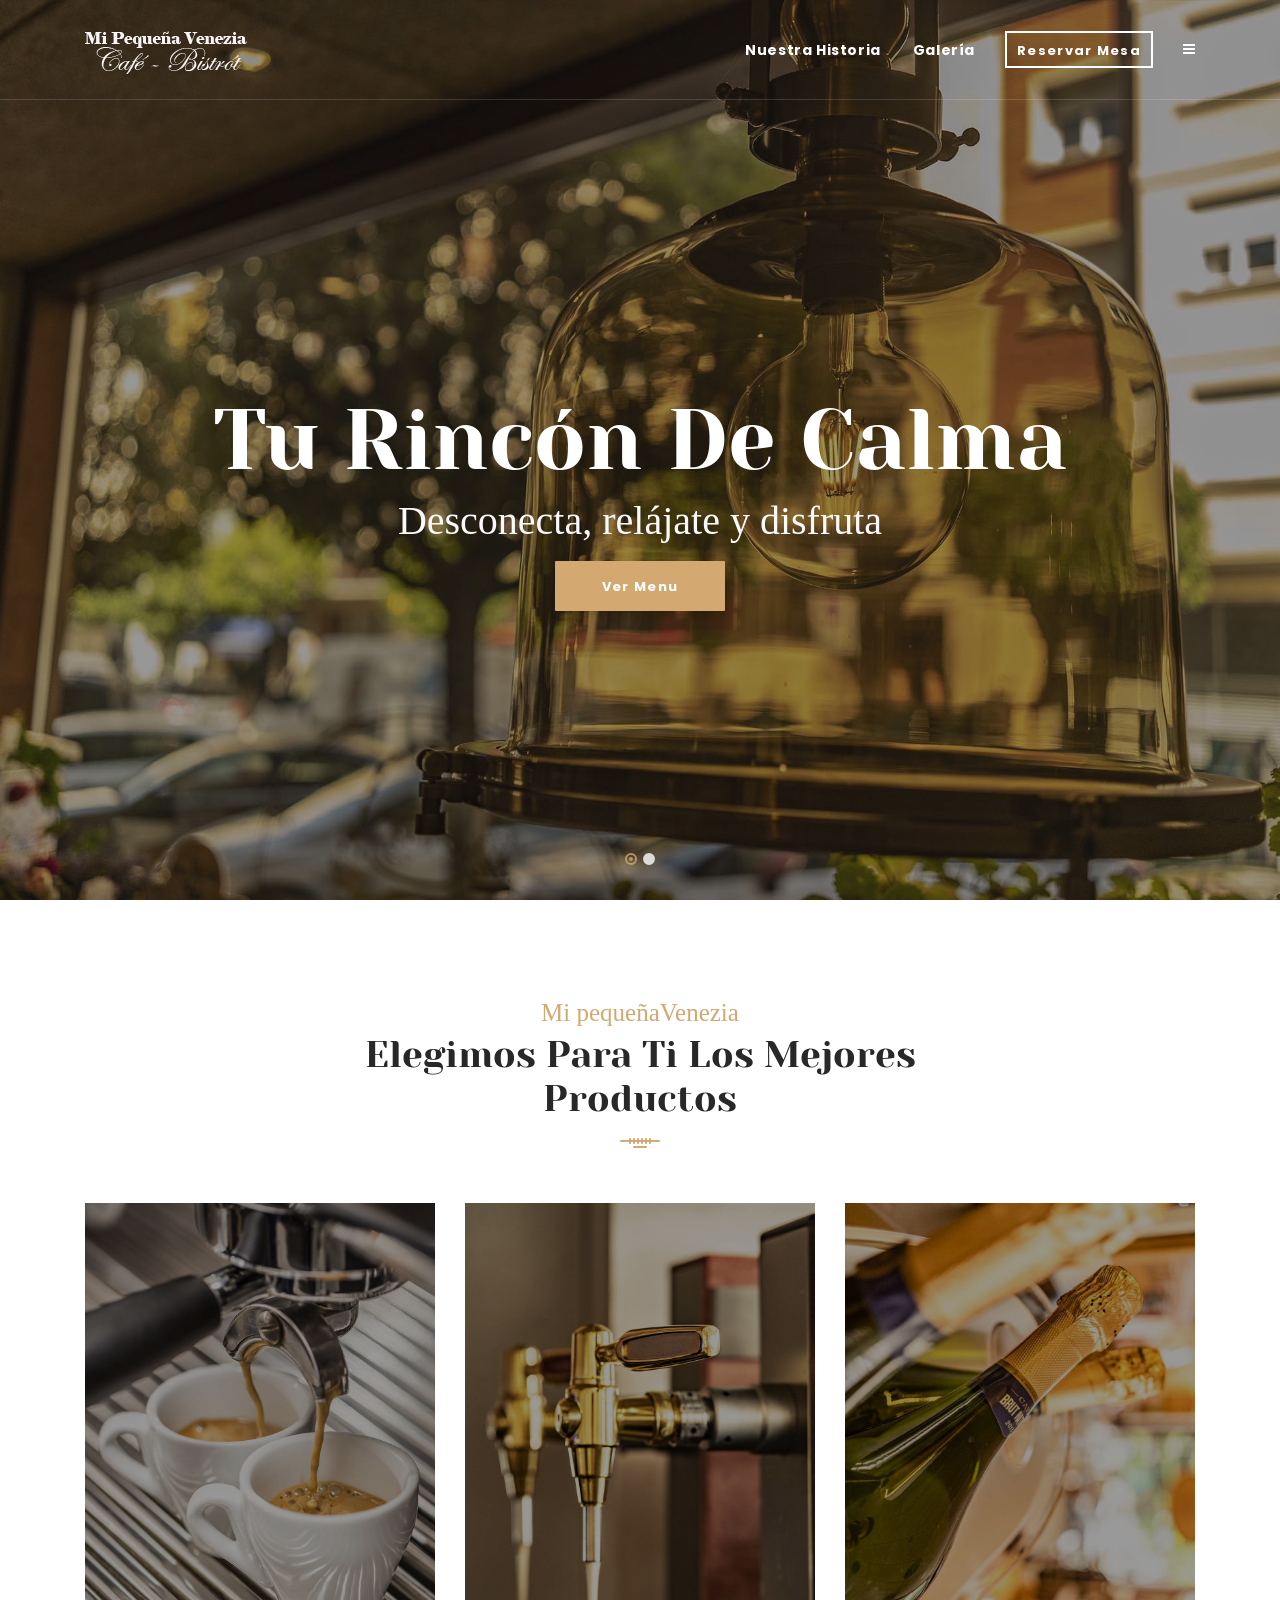
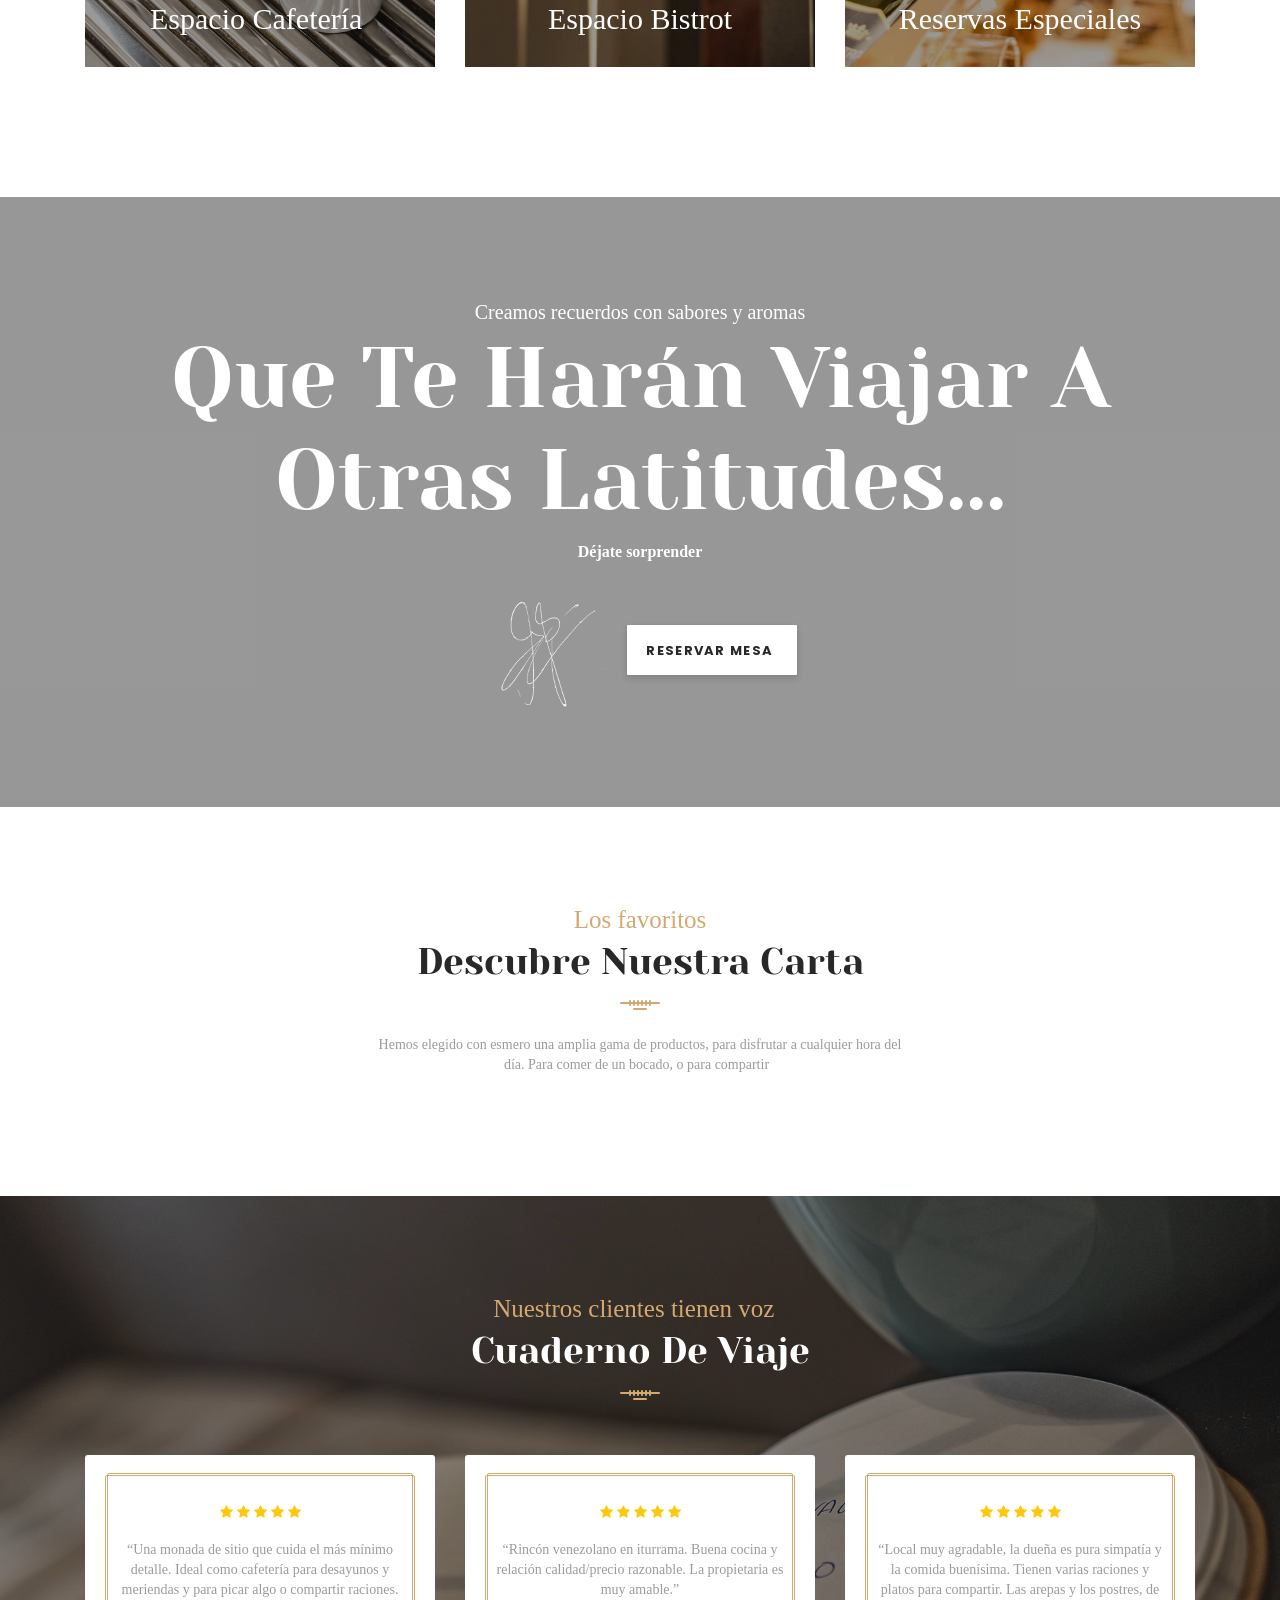
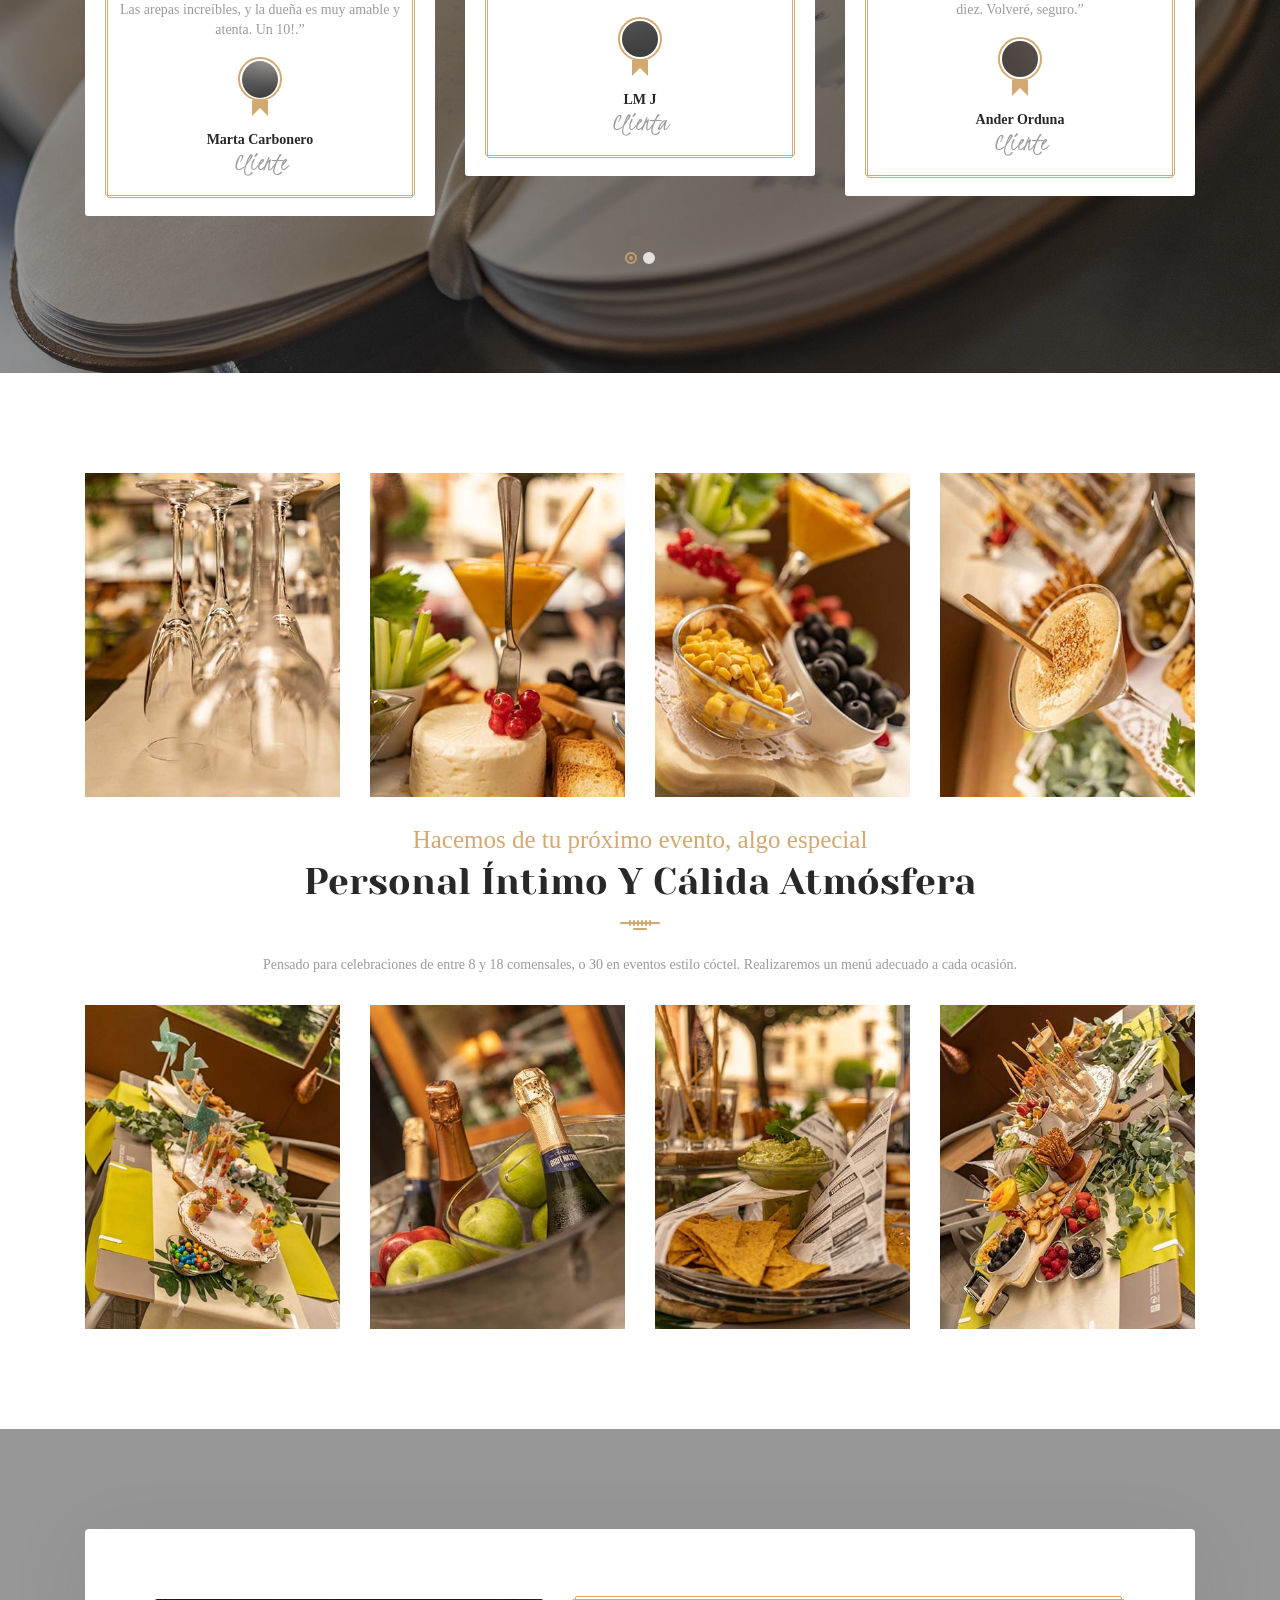
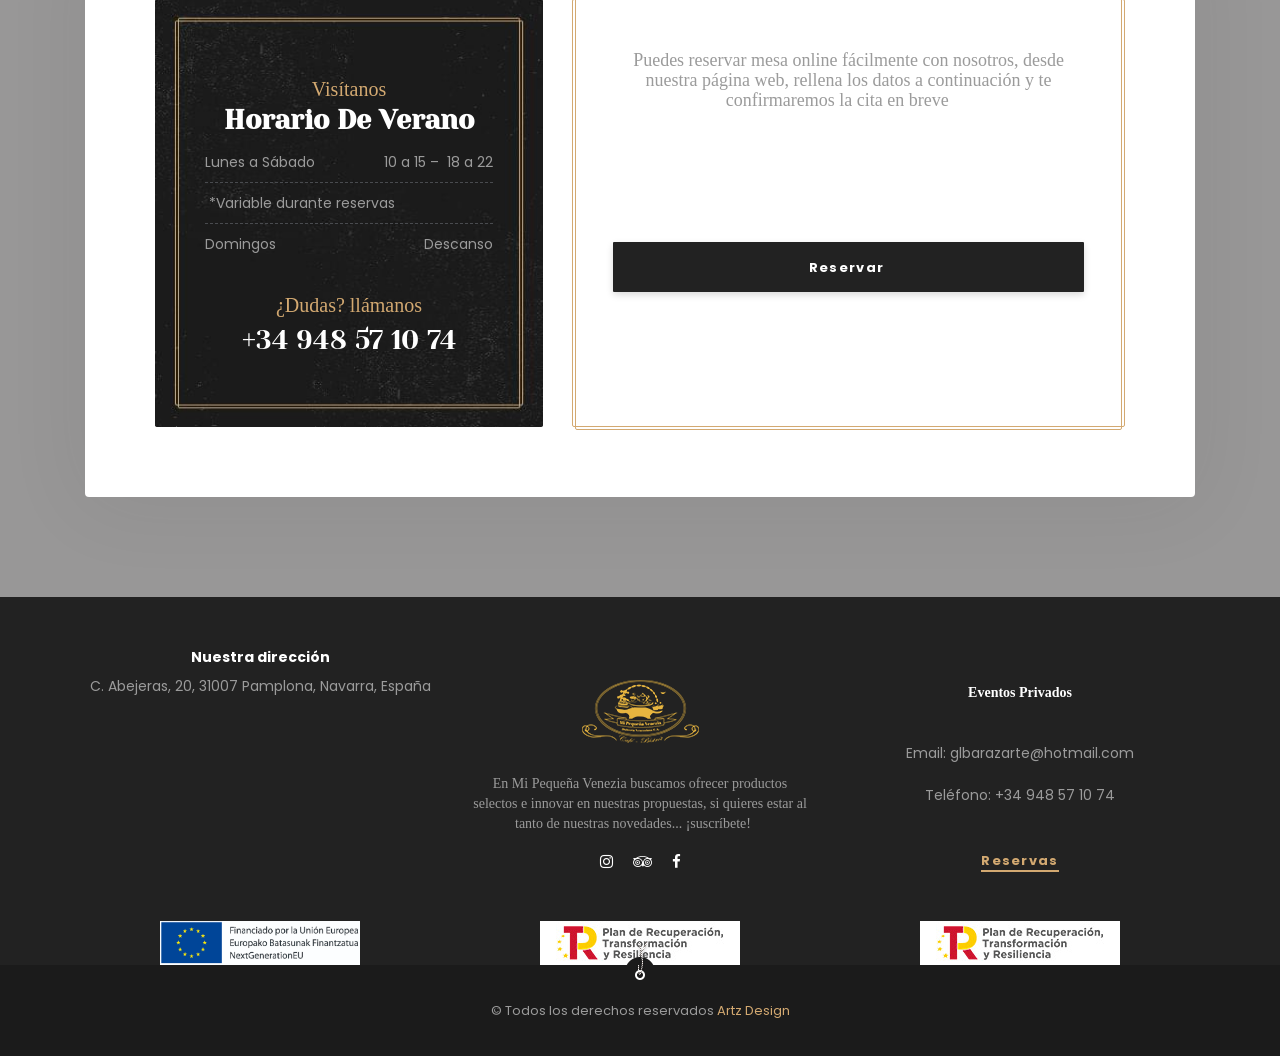
==== index.html @ f23e3a48 "Initial commit" ====
<!DOCTYPE html>
<html lang="en">

<head>
  <meta charset="UTF-8" />
  <meta name="viewport" content="width=device-width, initial-scale=1.0" />
  <meta http-equiv="X-UA-Compatible" content="ie=edge" />
  <meta name="description" content="Babette">
  <link href="assets/images/favicon/favicon.png" rel="icon">
  <title>Mi pequeña Venezia Cafe Bistrot</title>
  <link rel="stylesheet"
    href="https://fonts.googleapis.com/css?family=Kristi%7cPoppins:400,500,600,700%7cYeseva+One&display=swap">
  <link rel="stylesheet" href="assets/css/libraries.css" />
  <link rel="stylesheet" href="assets/css/style.css" />
  <style type="text/css">
    .wrapper .features .container .row .col-sm-12.col-md-12.col-lg-8.offset-lg-2 .heading.heading-layout1.text-center.mb-50 {
      font-family: Lucida Grande, Lucida Sans Unicode, Lucida Sans, DejaVu Sans, Verdana, sans-serif;
    }
  </style>
</head>

<body>
  <div class="wrapper">
    <!-- =========================
        Header
    =========================== -->
    <header class="header header-transparent header-layout1">
      <nav class="navbar navbar-expand-lg sticky-navbar">
        <div class="container">
          <a class="navbar-brand" href="index.html">
            <img src="assets/images/logo/logo-light.png" class="logo-light" alt="logo">
            <img src="assets/images/logo/logo-dark.png" class="logo-dark" alt="logo">
          </a>
          <button class="navbar-toggler" type="button">
            <span class="menu-lines"><span></span></span>
          </button>
          <div class="collapse navbar-collapse" id="mainNavigation">
            <ul class="navbar-nav ml-auto">
              <li class="nav__item with-dropdown">
                <a href="our-story.html" class="dropdown-toggle nav__item-link">Nuestra historia</a>
              </li><!-- /.nav-item -->
              <li class="nav__item with-dropdown">
                <a href="gallery-grid.html" class="dropdown-toggle nav__item-link">Galería</a>
                <!-- /.dropdown-menu -->
              </li><!-- /.nav-item -->
            </ul><!-- /.navbar-nav -->
          </div><!-- /.navbar-collapse -->
          <div class="navbar-actions-wrap">
            <div class="navbar-actions d-flex align-items-center">
              <a href="reservation.html" class="navbar__action-btn navbar__action-btn-reserve btn">Reservar Mesa</a>
              <a href="#" class="navbar__action-btn hamburger-menu-trigger"><i class="fa fa-bars"></i></a>
            </div><!-- /.navbar-actions -->
          </div><!-- /.navbar-actions-wrap -->
        </div><!-- /.container -->
      </nav><!-- /.navabr -->
    </header><!-- /.Header -->

    <!-- ========================
    Slider
    ============================== -->
    <section id="slider" class="slider slider-layout1">
      <div class="carousel owl-carousel carousel-arrows carousel-dots carousel-dots-light" data-slide="1"
        data-slide-md="1" data-slide-sm="1" data-autoplay="true" data-nav="true" data-dots="true" data-space="0"
        data-loop="true" data-speed="3000" data-transition="fade" data-animate-out="fadeOut" data-animate-in="fadeIn">
        <div class="slide-item align-v-h text-center bg-overlay">
          <div class="bg-img"><img src="assets/images/backgrounds/16.jpg" alt="slide img"></div>
          <div class="container">
            <div class="row">
              <div class="col-sm-12 col-md-12 col-lg-12">
                <div class="slide__content">
                  <h2 class="slide__title">Tu rincón de calma</h2>
                  <p class="slide__desc">Desconecta, relájate y disfruta</p>
                  <a href="menu-classic.html" class="btn btn__primary btn__hover2">Ver Menu</a>
                </div><!-- /.slide-content -->
              </div><!-- /.col-lg-12 -->
            </div><!-- /.row -->
          </div><!-- /.container -->
        </div><!-- /.slide-item -->
        <div class="slide-item align-v-h text-center bg-overlay">
          <div class="bg-img"><img src="assets/images/backgrounds/14.jpg" alt="slide img"></div>
          <div class="container">
            <div class="row">
              <div class="col-sm-12 col-md-12 col-lg-12">
                <div class="slide__content">
                  <h2 class="slide__title">Intenso Verano...</h2>
                  <p class="slide__desc">¡Refrescate con nosotros!</p>
                  <a href="reservation.html" class="btn btn__white btn__bordered mx-2">Reservar Mesa</a>
                </div><!-- /.slide-content -->
              </div><!-- /.col-lg-12 -->
            </div><!-- /.row -->
          </div><!-- /.container -->
        </div><!-- /.slide-item -->
      </div><!-- /.carousel -->
    </section><!-- /.slider -->

    <!-- =========================== 
      features
    ============================= -->
    <section class="features" id="sectionWithoutPaddingBottom">
      <div class="container">
        <div class="row">
          <div class="col-sm-12 col-md-12 col-lg-8 offset-lg-2">
            <div class="heading heading-layout1 text-center mb-50">
              <span class="heading__subtitle">Mi pequeñaVenezia</span>
              <h2 class="heading__title">Elegimos para ti los mejores Productos</h2>
              <div class="heading__icon">
                <img src="assets/images/shapes/shape2.png" alt="heading img">
              </div>
            </div><!-- /.heading -->
          </div><!-- /.col-lg-6 -->
        </div><!-- /.row -->
        <div class="row">
          <!-- feature item #1 -->
          <div class="col-sm-12 col-md-4 col-lg-4">
            <div class="feature-item">
              <div class="feature__img">
                <img src="assets/images/features/1.jpg" alt="feature img">
              </div><!-- /.feature__img -->
              <div class="feature__content">
                <h4 class="feature__title">Espacio Cafetería&nbsp;</h4>
              </div><!-- /.feature__content-->
            </div><!-- /.feature-item -->
          </div><!-- /.col-lg-4 -->
          <!-- feature item #2 -->
          <div class="col-sm-12 col-md-4 col-lg-4">
            <div class="feature-item">
              <div class="feature__img">
                <img src="assets/images/features/3.jpg" alt="feature img">
              </div><!-- /.feature__img -->
              <div class="feature__content">
                <h4 class="feature__title">Espacio Bistrot</h4>
              </div><!-- /.feature__content-->
            </div><!-- /.feature-item -->
          </div><!-- /.col-lg-4 -->
          <!-- feature item #3 -->
          <div class="col-sm-12 col-md-4 col-lg-4">
            <div class="feature-item">
              <div class="feature__img">
                <img src="assets/images/features/2.jpg" alt="feature img">
              </div><!-- /.feature__img -->
              <div class="feature__content">
                <h4 class="feature__title">Reservas Especiales</h4>
              </div><!-- /.feature__content-->
            </div><!-- /.feature-item -->
          </div><!-- /.col-lg-4 -->
        </div><!-- /.row -->
      </div><!-- /.container -->

      <!-- ========================
       Call to Action Layout2
    =========================== -->
      <section class="cta-layout2 text-center bg-overlay bg-parallax mt-100">
        <div class="bg-img"><img src="assets/images/backgrounds/3.jpg" alt="background"></div>
        <div class="divider-shape"></div>
        <div class="container">
          <div class="row">
            <div class="col-sm-12 col-md-12 col-lg-12">
              <span class="cta__subtitle">Creamos recuerdos con sabores y aromas</span>
              <h2 class="cta__title">que te harán viajar a otras latitudes...</h2>
              <p class="cta__desc">Déjate sorprender</p>
              <img src="assets/images/about/signature2.png" alt="signature" class="mx-1">
              <a href="reservation.html" class="btn btn__white mx-1">RESERVAR MESA&nbsp;</a>
            </div><!-- /.col-lg-12 -->
          </div><!-- /.row -->
        </div><!-- /.container -->
      </section><!-- /.Call to Action Layout 2 -->

      <!-- ========================
        Menu layout layout 5
    =========================== -->
      <section class="menu-layout1">
        <div class="container">
          <div class="row">
            <div class="col-sm-12 col-md-12 col-lg-6 offset-lg-3">
              <div class="heading heading-layout1 text-center">
                <span class="heading__subtitle">Los favoritos</span>
                <h2 class="heading__title">Descubre Nuestra Carta</h2>
                <div class="heading__icon">
                  <img src="assets/images/shapes/shape2.png" alt="heading img">
                </div>
                <p class="heading__desc">Hemos elegido con esmero una amplia gama de productos, para disfrutar a cualquier hora del día. Para comer de un bocado, o para compartir&nbsp;&nbsp;</p>
                <br>
              </div><!-- /.col-lg-12 -->
            </div><!-- /.row -->
          </div><!-- /.container -->
      </section><!-- /.menu layout 5 -->

      <!-- ========================= 
      Testimonial Layout 1
    =========================  -->
      <section class="testimonials testimonials-layout1 bg-overlay">
        <div class="bg-img"><img src="assets/images/backgrounds/1.jpg" alt="background"></div>
        <div class="container">
          <div class="row">
            <div class="col-sm-12 col-md-12 col-lg-6 offset-lg-3">
              <div class="heading heading-layout1 text-center mb-50">
                <span class="heading__subtitle">Nuestros clientes tienen voz&nbsp;&nbsp;</span>
                <h2 class="heading__title color-white">Cuaderno de viaje</h2>
                <div class="heading__icon">
                  <img src="assets/images/shapes/shape2.png" alt="heading img">
                </div>
              </div><!-- /.heading -->
            </div><!-- /.col-lg-6 -->
          </div><!-- /.row -->
          <div class="row">
            <div class="col-sm-12 col-md-12 col-lg-12">
              <div class="carousel owl-carousel carousel-dots carousel-dots-light" data-slide="3" data-slide-md="2"
                data-slide-sm="1" data-autoplay="true" data-nav="false" data-dots="true" data-space="30"
                data-loop="true" data-speed="800">
                <!-- Testimonial Item #1 -->
                <div class="testimonial-item">
                  <div class="testimonial__content">
                    <div class="testimonial__rating">
                      <i class="fa fa-star"></i>
                      <i class="fa fa-star"></i>
                      <i class="fa fa-star"></i>
                      <i class="fa fa-star"></i>
                      <i class="fa fa-star"></i>
                    </div><!-- /.testimonial-rating -->
                    <p class="testimonial__desc">“Una monada de sitio que cuida el más mínimo detalle. Ideal como
                      cafetería para desayunos y meriendas y para picar algo o compartir raciones. Las arepas
                      increíbles,
                      y la dueña es muy amable y atenta. Un 10!.”</p>
                  </div><!-- /.testimonial-content -->
                  <div class="testimonial__meta">
                    <div class="testimonial__thumb">
                      <img src="assets/images/testimonials/thumbs/1.png" alt="author thumb">
                    </div><!-- /.testimonial-thumb -->
                    <h5 class="testimonial__meta-title">Marta Carbonero</h5>
                    <p class="testimonial__meta-desc">Cliente</p>
                  </div><!-- /.testimonial-meta -->
                </div><!-- /. testimonial-item -->
                <!-- Testimonial Item #2 -->
                <div class="testimonial-item">
                  <div class="testimonial__content">
                    <div class="testimonial__rating">
                      <i class="fa fa-star"></i>
                      <i class="fa fa-star"></i>
                      <i class="fa fa-star"></i>
                      <i class="fa fa-star"></i>
                      <i class="fa fa-star"></i>
                    </div><!-- /.testimonial-rating -->
                    <p class="testimonial__desc">“Rincón venezolano en iturrama. Buena cocina y relación calidad/precio
                      razonable. La propietaria es muy amable.”</p>
                  </div><!-- /.testimonial-content -->
                  <div class="testimonial__meta">
                    <div class="testimonial__thumb">
                      <img src="assets/images/testimonials/thumbs/2.png" alt="author thumb">
                    </div><!-- /.testimonial-thumb -->
                    <h5 class="testimonial__meta-title">LM J</h5>
                    <p class="testimonial__meta-desc">Clienta</p>
                  </div><!-- /.testimonial-meta -->
                </div><!-- /. testimonial-item -->
                <!-- Testimonial Item #3 -->
                <div class="testimonial-item">
                  <div class="testimonial__content">
                    <div class="testimonial__rating">
                      <i class="fa fa-star"></i>
                      <i class="fa fa-star"></i>
                      <i class="fa fa-star"></i>
                      <i class="fa fa-star"></i>
                      <i class="fa fa-star"></i>
                    </div><!-- /.testimonial-rating -->
                    <p class="testimonial__desc">“Local muy agradable, la dueña es pura simpatía y la comida buenísima.
                      Tienen varias raciones y platos para compartir. Las arepas y los postres, de diez. Volveré,
                      seguro.”
                    </p>
                  </div><!-- /.testimonial-content -->
                  <div class="testimonial__meta">
                    <div class="testimonial__thumb">
                      <img src="assets/images/testimonials/thumbs/3.png" alt="author thumb">
                    </div><!-- /.testimonial-thumb -->
                    <h5 class="testimonial__meta-title">Ander Orduna</h5>
                    <p class="testimonial__meta-desc">Cliente</p>
                  </div><!-- /.testimonial-meta -->
                </div><!-- /. testimonial-item -->
                <!-- Testimonial Item #4 -->
                <div class="testimonial-item">
                  <div class="testimonial__content">
                    <div class="testimonial__rating">
                      <i class="fa fa-star"></i>
                      <i class="fa fa-star"></i>
                      <i class="fa fa-star"></i>
                      <i class="fa fa-star"></i>
                      <i class="fa fa-star"></i>
                    </div><!-- /.testimonial-rating -->
                    <p class="testimonial__desc">“Un lugar muy especial, con unos detalles únicos, una atención
                      personalizada”</p>
                  </div><!-- /.testimonial-content -->
                  <div class="testimonial__meta">
                    <div class="testimonial__thumb">
                      <img src="assets/images/testimonials/thumbs/1.png" alt="author thumb">
                    </div><!-- /.testimonial-thumb -->
                    <h5 class="testimonial__meta-title">Ada Williams</h5>
                    <p class="testimonial__meta-desc">Cliente</p>
                  </div><!-- /.testimonial-meta -->
                </div><!-- /. testimonial-item -->
                <!-- Testimonial Item #5 -->
                <div class="testimonial-item">
                  <div class="testimonial__content">
                    <div class="testimonial__rating">
                      <i class="fa fa-star"></i>
                      <i class="fa fa-star"></i>
                      <i class="fa fa-star"></i>
                      <i class="fa fa-star"></i>
                      <i class="fa fa-star"></i>
                    </div><!-- /.testimonial-rating -->
                    <p class="testimonial__desc">“Muy buena cafetería y excelente trato. Me encanta el ambiente que
                      transmite. Un 10 sin duda!”</p>
                  </div><!-- /.testimonial-content -->
                  <div class="testimonial__meta">
                    <div class="testimonial__thumb">
                      <img src="assets/images/testimonials/thumbs/2.png" alt="author thumb">
                    </div><!-- /.testimonial-thumb -->
                    <h5 class="testimonial__meta-title">Erika Villarroel</h5>
                    <p class="testimonial__meta-desc">Cliente</p>
                  </div><!-- /.testimonial-meta -->
                </div><!-- /. testimonial-item -->
                <!-- Testimonial Item #6 -->
                <div class="testimonial-item">
                  <div class="testimonial__content">
                    <div class="testimonial__rating">
                      <i class="fa fa-star"></i>
                      <i class="fa fa-star"></i>
                      <i class="fa fa-star"></i>
                      <i class="fa fa-star"></i>
                      <i class="fa fa-star"></i>
                    </div><!-- /.testimonial-rating -->
                    <p class="testimonial__desc">“Las mejores arepas fuera de Venezuela.”</p>
                  </div><!-- /.testimonial-content -->
                  <div class="testimonial__meta">
                    <div class="testimonial__thumb">
                      <img src="assets/images/testimonials/thumbs/3.png" alt="author thumb">
                    </div><!-- /.testimonial-thumb -->
                    <h5 class="testimonial__meta-title">Wuillis Azuaje</h5>
                    <p class="testimonial__meta-desc">Cliente</p>
                  </div><!-- /.testimonial-meta -->
                </div><!-- /. testimonial-item -->
              </div><!-- /.carousel -->
            </div><!-- /.col-lg-12 -->
          </div><!-- /.row -->
        </div><!-- /.container -->
      </section><!-- /.Testimonials Layout 1 -->


      <!-- =====================
       Banner layout1
    ======================== -->
      <section class="banner banner-layout1">
        <div class="container">

          <div class="row align-items-center">
            <div class="col-6 col-sm-6 col-md-3 col-lg-3">
              <div class="banner__img" data-aos="fade-right">
                <img src="assets/images/banners/1.jpg" alt="banner" class="img-fluid">
              </div><!-- /.banner__img -->
            </div><!-- /.col-lg-4 -->

            <div class="col-6 col-sm-6 col-md-3 col-lg-3">
              <div class="banner__img" data-aos="fade-right">
                <img src="assets/images/banners/2.jpg" alt="banner" class="img-fluid">
              </div><!-- /.banner__img -->
            </div><!-- /.col-lg-4 -->

            <div class="col-6 col-sm-6 col-md-3 col-lg-3">
              <div class="banner__img" data-aos="fade-right">
                <img src="assets/images/banners/7.jpg" alt="banner" class="img-fluid">
              </div><!-- /.banner__img -->
            </div><!-- /.col-lg-4 -->

            <div class="col-6 col-sm-6 col-md-3 col-lg-3">
              <div class="banner__img" data-aos="fade-right">
                <img src="assets/images/banners/8.jpg" alt="banner" class="img-fluid">
              </div><!-- /.banner__img -->
            </div><!-- /.col-lg-4 -->
          </div>

          <div class="row align-items-center">
            <div class="col-sm-12 col-md-12 col-lg-12">
              <div class="banner__text text-center mt-30" data-aos="fade-left">
                <div class="heading heading-layout1 mb-30">
                  <span class="heading__subtitle">Hacemos de tu próximo evento, algo especial</span>
                  <h2 class="heading__title">Personal íntimo y cálida Atmósfera </h2>
                  <div class="heading__icon">
                    <img src="assets/images/shapes/shape2.png" alt="heading img">
                  </div>
                  <p class="heading__desc">Pensado para celebraciones de entre 8 y 18 comensales, o 30 en eventos estilo cóctel. Realizaremos un menú adecuado a cada ocasión.</p>
                </div><!-- /.heading -->
              </div><!-- /.banner__text -->
            </div>
          </div>

          <div class="row align-items-center">
            <div class="col-6 col-sm-6 col-md-3 col-lg-3">
              <div class="banner__img" data-aos="fade-right">
                <img src="assets/images/banners/11.jpg" alt="banner" class="img-fluid">
              </div><!-- /.banner__img -->
            </div><!-- /.col-lg-4 -->

            <div class="col-6 col-sm-6 col-md-3 col-lg-3">
              <div class="banner__img" data-aos="fade-right">
                <img src="assets/images/banners/10.jpg" alt="banner" class="img-fluid">
              </div><!-- /.banner__img -->
            </div><!-- /.col-lg-4 -->

            <div class="col-6 col-sm-6 col-md-3 col-lg-3">
              <div class="banner__img" data-aos="fade-right">
                <img src="assets/images/banners/9.jpg" alt="banner" class="img-fluid">
              </div><!-- /.banner__img -->
            </div><!-- /.col-lg-4 -->
            <div class="col-6 col-sm-6 col-md-3 col-lg-3">
              <div class="banner__img" data-aos="fade-right">
                <img src="assets/images/banners/12.jpg" alt="banner" class="img-fluid">
              </div><!-- /.banner__img -->
            </div><!-- /.col-lg-4 -->

            <!-- /.col-lg-4 -->
          </div><!-- /.row -->
        </div><!-- /.container -->
      </section><!-- /.Banner layout1 -->

      <!-- ========================
      Reservation
    =========================== -->
      <section class="reservation-layout2 bg-overlay bg-parallax">
        <div class="bg-img"><img src="assets/images/backgrounds/8.jpg" alt="background"></div>
        <div class="container">
          <div class="row">
            <div class="col-sm-12 col-md-12 col-lg-12">
              <div class="reservation-container">
                <div class="reservation__banner" data-aos="fade-right">
                  <img class="reservation__banner-img" src="assets/images/backgrounds/pattern/3.jpg" alt="background">
                  <div class="reservation__banner-inner">
                    <span class="reservation__banner-inner-subtitle">Visítanos</span>
                    <h5 class="reservation__banner-inner-title">Horario de Verano</h5>
                    <ul class="list-unstyled">
                      <li><span>Lunes a Sábado</span><span>10 a 15 –&nbsp; 18 a 22</span></li>
                      <li><span>&nbsp;*Variable durante reservas</span><span>&nbsp;</span></li>
                      <li><span>Domingos</span><span>Descanso</span></li>
                    </ul>
                    <div class="reservation__banner-contact">
                      <span class="reservation__banner-contact-label">¿Dudas? llámanos</span>
                      <a class="reservation__banner-contact-phone" href="tel:0201023456789">+34 948 57 10 74</a>
                    </div><!-- /.reservation__banner-contact -->
                  </div><!-- /.reservation__banner-inner -->
                </div><!-- /.reservation__banner -->
                <form class="reservation__form" data-aos="fade-left">
                  <div class="row">
                    <div class="col-sm-12 col-md-12 col-lg-12">
                      <p style="font-size: 18px; text-align: center;">Puedes reservar mesa&nbsp;online fácilmente con
                        nosotros, desde
                        nuestra página web, rellena los
                      datos a continuación y te confirmaremos la cita en breve&nbsp; &nbsp; &nbsp;</p>
                    </div>

                    <div class="col-sm-12 col-md-12 col-lg-12">
                      <!-- linkar formulario de google forms -->
                      <button class="btn btn__secondary btn__block" style="margin-top:9em;"><a
                          href="https://docs.google.com/forms/d/e/1FAIpQLSdi40Q6vIH-CgV0KMJ_kKd_NhiEc4B-k1aURl3A-IUtSfbkKg/viewform?usp=sf_link">Reservar&nbsp;</a></button>
                    </div><!-- /.col-lg-12 -->
                  </div><!-- /.row -->
                </form><!-- /.reservation__form -->
              </div><!-- /.reservation-container -->
            </div><!-- /.col-lg-12 -->
          </div><!-- /.row -->
        </div><!-- /.container -->
      </section><!-- /.Reservation -->
      <!-- ========================
      Footer
    ========================== -->
      <footer class="footer footer-layout1 text-center bg-dark">
        <div class="">
          <div class="container">

            <div class="row align-items-center pt-50">
              <div class=" col-sm-12 col-md-12 col-lg-4">
                <div class="contact-box">
                  <label class="contact__box-title">Nuestra dirección</label>
                  <label>C. Abejeras, 20, 31007 Pamplona, Navarra, España</label>
                  <iframe
                    src="https://www.google.com/maps/embed?pb=!1m18!1m12!1m3!1d2927.2027904555393!2d-1.6489052844283685!3d42.80520051486569!2m3!1f0!2f0!3f0!3m2!1i1024!2i768!4f13.1!3m3!1m2!1s0xd50936e77358439%3A0xc8e32b0fabaae3bb!2sMi%20peque%C3%B1a%20Venezia!5e0!3m2!1ses!2sat!4v1660339072776!5m2!1ses!2sat"
                    width="300" height="180" style="border: 1px;;" allowfullscreen="" loading="lazy"
                    referrerpolicy="no-referrer-when-downgrade"></iframe>
                </div><!-- /.contact-box -->
              </div><!-- /.col-lg-4 -->
              <div class="col-sm-12 col-md-12 col-lg-4">
                <img src="assets/images/logo/footer-logo.png" alt="logo" class="footer__logo mb-20">
                <p class="mx-2 mb-20">En Mi Pequeña Venezia buscamos ofrecer productos selectos e innovar en nuestras
                  propuestas, si quieres estar al tanto de nuestras novedades... ¡suscríbete!&nbsp; &nbsp;&nbsp;</p>
                <ul class="social__icons social__icons-white justify-content-center mb-30">
                  <li><a href="https://www.instagram.com/mipequenavenezia/?hl=es" target="_blank"><i
                        class="fa fa-instagram"></i></a></li>
                  <li><a
                      href="https://www.tripadvisor.com/Restaurant_Review-g187520-d17712420-Reviews-Mi_pequena_Venezia_cafe_bistrot-Pamplona_Navarra.html?m=19905"
                      target="_blank"><i class="fa fa-tripadvisor"></i></a></li>
                  <li><a href="https://www.facebook.com/mipequenavenezia" target="_blank"><i
                        class="fa fa-facebook"></i></a></li>
                </ul><!-- /.social__icons -->
              </div><!-- /.col-lg-4 -->
              <div class="col-sm-12 col-md-12 col-lg-4">
                <div class="contact-box">
                  <br>
                  <h6 class="contact__box-title">eventos privados</h6>
                  <br>
                  <ul class="contact__box-list list-unstyled">
                    <li><span>Email:</span> <a href="mailto:glbarazarte@hotmail.com">glbarazarte@hotmail.com</a></li>
                    <br>
                    <li><span>Teléfono:</span> <a href="tel:+34 948 57 10 74">+34 948 57 10 74</a></li>
                  </ul>
                  <br>
                  <a href="reservation.html" class="btn btn__primary btn__hover2 btn__link">reservas</a>
                </div><!-- /.contact-box -->
              </div><!-- /.col-lg-4 -->
            </div><!-- /.row -->

            <!--Legal logos-->
            <div class="row align-items-center">
              <div class=" col-sm-12 col-md-12 col-lg-4">
                <img src="assets/images/legal/FinanciadoUE.jpg" alt="logo" class="footer__logo" width="200em">
              </div>
              <div class=" col-sm-12 col-md-12 col-lg-4">
                <img src="assets/images/legal/NafarLansare.jpg" alt="logo" class="footer__logo" width="200em">
              </div>
              <div class=" col-sm-12 col-md-12 col-lg-4">
                <img src="assets/images/legal/Plan.jpg" alt="logo" class="footer__logo" width="200em">
              </div>
            </div>

          </div><!-- /.container -->
        </div><!-- /.footer-top -->

        <div class="footer-bottom">
          <div class="container">
            <div class="row">
              <div class="col-sm-12 col-md-12 col-lg-12">
                <div class="footer__copyright">
                  <span>&copy; Todos los derechos reservados </span>
                  <a href="www.artzdesign.com" class="color-theme">Artz Design</a>
                </div>
              </div>
            </div><!-- /.row -->
          </div><!-- /.container -->
        </div><!-- /.Footer-bottom -->
        <!-- /.Footer-bottom -->
      </footer><!-- /.Footer -->
      <button id="scrollTopBtn"><i class="fa fa-angle-up"></i></button>
      <!-- hamburguesa -->
      <div class="hamburger-menu">
        <i class="close__hamburger-menu fa fa-long-arrow-right"></i>
        <div class="hamburger-menu__header text-center">
          <img src="assets/images/logo/footer-logo.png" alt=" logo" class="mb-20">
          <p>En Mi Pequeña Venezia buscamos ofrecer productos selectos e innovar en nuestras propuestas, si quieres estar al tanto de nuestras novedades... ¡siguenos en nuestras redes!</p>
          <ul class="social__icons social__icons-white justify-content-center">
            <li><a href="https://www.instagram.com/mipequenavenezia/?hl=es" target="_blank"><i
                  class="fa fa-instagram"></i></a></li>
            <li><a href="https://www.tripadvisor.com/Restaurant_Review-g187520-d17712420-Reviews-Mi_pequena_Venezia_cafe_bistrot-Pamplona_Navarra.html?m=19905" target="_blank"><i class="fa fa-tripadvisor"></i></a></li>
            <li><a href="https://www.facebook.com/mipequenavenezia" target="_blank"><i class="fa fa-facebook"></i></a></li>
          </ul><!-- /.social__icons -->
        </div><!-- /.hamburger-menu-header -->
        <div class="hamburger-menu__footer">
          <ul class="contact__list list-unstyled mb-20">
            <li><span>Correo:</span> <a href="mailto:glbarazarte@hotmail.com">Mi pequeña venezia</a></li>
            <li><span>Teléfono:</span> <a href="tel:+34948571074">+34948571074</a></li>
          </ul><!-- /.contact-list -->
          <a href="reservation.html" class="btn btn__primary btn__hover2 btn__block">Hacer una reserva</a>
        </div><!-- /.hamburger-menu-footer -->
      </div><!-- /.hamburger-menu -->
  </div><!-- /.wrapper -->
  <script src="assets/js/jquery-3.3.1.min.js"></script>
  <script src="assets/js/plugins.js"></script>
  <script src="assets/js/main.js"></script>
</body>

</html>
---- assets/css/style.css ----
/*---------------------------
      Table of Contents
    --------------------

    01- Global Styles
    02- Helper Classes
    03- Background & Colors
    04- Typography
    05- page title 
    06- Buttons 
    07- Forms
    08- Tabs
    09- Icons
    10- Breadcrumb
    11- Pagination
    12- Lists
    13- Alerts
    14- Header & Navbar 
    15- Accordions
    16- Banners
    18- Footer
    20- Carousel
    21- Slider
    22- Features
    23- Fancybox
    24- portfolio
    25- Team
    26- Testimonials
    27- Call To Action
    28- Clients
    29- Blog
    30- Contact
    31- Shop
    32- Sidebar
    33- events
    34- Menu
    35- Reservation

----------------------------*/
/*--------------------------
      Global Styles
---------------------------*/
html,
body {
  overflow-x: hidden;
}

body {
  background-color: #ffffff;
  font-family: "Poppins";
  font-size: 14px;
  font-weight: 400;
  color: #9b9b9b;
  -webkit-font-smoothing: antialiased;
  -moz-osx-font-smoothing: grayscale;
  height: 100%;
}

::selection {
  background-color: #d3a971;
  color: #ffffff;
}

a {
  color: inherit;
  transition: all 0.3s linear;
  -webkit-transition: all 0.3s linear;
  -moz-transition: all 0.3s linear;
  -ms-transition: all 0.3s linear;
  -o-transition: all 0.3s linear;
}

a:hover {
  color: #a97735;
  text-decoration: none;
}

textarea {
  resize: none;
}

section {
  position: relative;
  padding-top: 100px;
  padding-bottom: 100px;
}

#sectionWithoutPaddingBottom {
  position: relative;
  padding-top: 100px;
  padding-bottom: 0px !important;
}

img {
  max-width: 100%;
}

/*-------------------------
     RESET Default Styles
 --------------------------*/
*,
p,
h1,
h2,
h3,
h4,
h5,
h6,
ul,
ol,
li {
  margin-top: 0;
  padding-top: 0;
}

*,
:active,
:focus {
  outline: none;
}

ul,
ol {
  list-style: none;
}

button {
  border: none;
  padding: 0;
}

button,
button:focus,
.btn.focus,
.btn:focus,
.form-control,
.form-control:focus {
  outline: none;
  background-color: transparent;
  -webkit-box-shadow: none;
  -moz-box-shadow: none;
  -ms-box-shadow: none;
  -o-box-shadow: none;
  box-shadow: none;
}

textarea {
  resize: none;
}

select {
  background-color: transparent;
}

/*----------------------------
      Helper Classes
----------------------------*/
.col-padding-0>.row {
  margin: 0;
}

.col-padding-0,
.col-padding-0>.row>[class*=col-] {
  padding: 0;
}

.inner-padding {
  padding: 120px 70px;
}

.vertical-align-center {
  position: relative;
  top: 50%;
  -webkit-transform: translateY(-50%);
  -moz-transform: translateY(-50%);
  -ms-transform: translateY(-50%);
  -o-transform: translateY(-50%);
  transform: translateY(-50%);
}

.background-banner {
  min-height: 500px;
}

.width-auto {
  width: auto !important;
}

.lh-1 {
  line-height: 1 !important;
}

.vh-100 {
  height: 100vh !important;
}

.align-v {
  display: flex;
  align-items: center;
}

.align-v-h {
  display: flex;
  justify-content: center;
  align-items: center;
}

.hr-dashed {
  border-top: 1px dashed #dbdbdb;
}

.border-top {
  border-top: 1px solid #dbdbdb !important;
}

.border-bottom {
  border-bottom: 1px solid #dbdbdb !important;
}

/*  margin Top */
.mt-0 {
  margin-top: 0 !important;
}

.mt-5 {
  margin-top: 5px !important;
}

.mt-10 {
  margin-top: 10px !important;
}

.mt-20 {
  margin-top: 20px !important;
}

.mt-30 {
  margin-top: 30px !important;
}

.mt-40 {
  margin-top: 40px !important;
}

.mt-50 {
  margin-top: 50px !important;
}

.mt-60 {
  margin-top: 60px !important;
}

.mt-70 {
  margin-top: 70px !important;
}

.mt-80 {
  margin-top: 80px !important;
}

.mt-90 {
  margin-top: 90px !important;
}

.mt-100 {
  margin-top: 100px !important;
}

.mt-120 {
  margin-top: 120px !important;
}

/* Margin Bottom */
.mb-0 {
  margin-bottom: 0 !important;
}

.mb-5 {
  margin-bottom: 5px !important;
}

.mb-10 {
  margin-bottom: 10px !important;
}

.mb-20 {
  margin-bottom: 20px !important;
}

.mb-25 {
  margin-bottom: 25px !important;
}

.mb-30 {
  margin-bottom: 30px !important;
}

.mb-40 {
  margin-bottom: 40px !important;
}

.mb-45 {
  margin-bottom: 45px !important;
}

.mb-50 {
  margin-bottom: 50px !important;
}

.mb-60 {
  margin-bottom: 60px !important;
}

.mb-70 {
  margin-bottom: 70px !important;
}

.mb-80 {
  margin-bottom: 80px !important;
}

.mb-90 {
  margin-bottom: 90px !important;
}

.mb-100 {
  margin-bottom: 100px !important;
}

.mt--100 {
  margin-top: -100px;
}

/* Margin Right */
.mr-0 {
  margin-right: 0 !important;
}

.mr-10 {
  margin-right: 10px !important;
}

.mr-20 {
  margin-right: 20px !important;
}

.mr-30 {
  margin-right: 30px !important;
}

.mr-40 {
  margin-right: 40px !important;
}

.mr-50 {
  margin-right: 50px !important;
}

/* Margin Left */
.ml-0 {
  margin-left: 0 !important;
}

.ml-20 {
  margin-left: 20px !important;
}

.ml-30 {
  margin-left: 30px !important;
}

.ml-40 {
  margin-left: 40px !important;
}

.ml-50 {
  margin-left: 50px !important;
}

/* padding Top */
.pb-10 {
  padding-top: 10px !important;
}

.pt-20 {
  padding-top: 20px !important;
}

.pt-30 {
  padding-top: 30px !important;
}

.pt-40 {
  padding-top: 40px !important;
}

.pt-50 {
  padding-top: 50px !important;
}

.pt-60 {
  padding-top: 60px !important;
}

.pt-70 {
  padding-top: 70px !important;
}

.pt-80 {
  padding-top: 80px !important;
}

.pt-90 {
  padding-top: 90px !important;
}

.pt-100 {
  padding-top: 100px !important;
}

.pt-110 {
  padding-top: 110px !important;
}

.pt-120 {
  padding-top: 120px !important;
}

.pt-130 {
  padding-top: 130px !important;
}

.pt-140 {
  padding-top: 140px !important;
}

.pt-150 {
  padding-top: 150px !important;
}

.pt-170 {
  padding-top: 170px !important;
}

/*  Padding Bottom */
.pb-10 {
  padding-bottom: 10px !important;
}

.pb-20 {
  padding-bottom: 20px !important;
}

.pb-30 {
  padding-bottom: 30px !important;
}

.pb-40 {
  padding-bottom: 40px !important;
}

.pb-50 {
  padding-bottom: 50px !important;
}

.pb-60 {
  padding-bottom: 60px !important;
}

.pb-70 {
  padding-bottom: 70px !important;
}

.pb-80 {
  padding-bottom: 80px !important;
}

.pb-90 {
  padding-bottom: 90px !important;
}

.pb-100 {
  padding-bottom: 100px !important;
}

.pb-110 {
  padding-bottom: 110px !important;
}

.pb-120 {
  padding-bottom: 120px !important;
}

.pb-130 {
  padding-bottom: 130px !important;
}

.pb-140 {
  padding-bottom: 140px !important;
}

.pb-150 {
  padding-bottom: 150px !important;
}

.pb-170 {
  padding-bottom: 170px !important;
}

/* padding Right */
.pr-0 {
  padding-right: 0 !important;
}

.pr-15 {
  padding-right: 15px !important;
}

.pr-20 {
  padding-right: 20px !important;
}

.pr-30 {
  padding-right: 30px !important;
}

.pr-50 {
  padding-right: 50px !important;
}

.pr-60 {
  padding-right: 60px !important;
}

.pr-70 {
  padding-right: 70px !important;
}

.pr-100 {
  padding-right: 100px !important;
}

/* padding Left */
.pl-0 {
  padding-left: 0 !important;
}

.pl-15 {
  padding-left: 15px !important;
}

.pl-20 {
  padding-left: 20px !important;
}

.pl-30 {
  padding-left: 30px !important;
}

.pl-50 {
  padding-left: 50px !important;
}

.pl-60 {
  padding-left: 60px !important;
}

.pl-70 {
  padding-left: 70px !important;
}

.pl-100 {
  padding-left: 100px !important;
}

@media (max-width: 992px) {
  .text-center-xs-sm-md {
    text-align: center !important;
  }
}

/* Large Devices */
@media only screen and (min-width: 992px) and (max-width: 1200px) {
  .inner-padding {
    padding: 120px 50px;
  }
}

/* Medium Devices */
@media only screen and (min-width: 768px) and (max-width: 991px) {
  section {
    padding: 75px 0;
  }

  .inner-padding {
    padding: 100px 50px !important;
  }

  .mt-30 {
    margin-top: 30.7692307692px !important;
  }

  .mt-40 {
    margin-top: 28.5714285714px !important;
  }

  .mt-50 {
    margin-top: 35.7142857143px !important;
  }

  .mt-60 {
    margin-top: 42.8571428571px !important;
  }

  .mt-70 {
    margin-top: 50px !important;
  }

  .mt-80 {
    margin-top: 57.1428571429px !important;
  }

  .mt-90 {
    margin-top: 64.2857142857px !important;
  }

  .mt-100 {
    margin-top: 71.4285714286px !important;
  }

  .mb-30 {
    margin-bottom: 23.0769230769px !important;
  }

  .mb-40 {
    margin-bottom: 28.5714285714px !important;
  }

  .mb-50 {
    margin-bottom: 35.7142857143px !important;
  }

  .mb-60 {
    margin-bottom: 42.8571428571px !important;
  }

  .mb-70 {
    margin-bottom: 50px !important;
  }

  .mb-80 {
    margin-bottom: 57.1428571429px !important;
  }

  .mb-90 {
    margin-bottom: 64.2857142857px !important;
  }

  .mb-100 {
    margin-bottom: 71.4285714286px !important;
  }

  /* Margin Right */
  .mr-30 {
    margin-right: 23.0769230769px !important;
  }

  .mr-40 {
    margin-right: 28.5714285714px !important;
  }

  .mr-50 {
    margin-right: 35.7142857143px !important;
  }

  /* Margin Left */
  .ml-30 {
    margin-left: 27.2727272727px !important;
  }

  .ml-40 {
    margin-left: 33.3333333333px !important;
  }

  .ml-50 {
    margin-left: 35.7142857143px !important;
  }

  /* padding Top */
  .pt-30 {
    padding-top: 23.0769230769px !important;
  }

  .pt-40 {
    padding-top: 28.5714285714px !important;
  }

  .pt-50 {
    padding-top: 35.7142857143px !important;
  }

  .pt-60 {
    padding-top: 42.8571428571px !important;
  }

  .pt-70 {
    padding-top: 50px !important;
  }

  .pt-80 {
    padding-top: 57.1428571429px !important;
  }

  .pt-90 {
    padding-top: 64.2857142857px !important;
  }

  .pt-100 {
    padding-top: 71.4285714286px !important;
  }

  .pt-110 {
    padding-top: 78.5714285714px !important;
  }

  .pt-120 {
    padding-top: 85.7142857143px !important;
  }

  .pt-130 {
    padding-top: 93.3333333333px !important;
  }

  .pt-140 {
    padding-top: 87.5px !important;
  }

  .pt-150 {
    padding-top: 88.2352941176px !important;
  }

  .pt-160 {
    padding-top: 88.8888888889px !important;
  }

  .pt-170 {
    padding-top: 89.4736842105px !important;
  }

  /*  Padding Bottom */
  .pb-30 {
    padding-bottom: 23.0769230769px !important;
  }

  .pb-40 {
    padding-bottom: 28.5714285714px !important;
  }

  .pb-50 {
    padding-bottom: 35.7142857143px !important;
  }

  .pb-60 {
    padding-bottom: 42.8571428571px !important;
  }

  .pb-70 {
    padding-bottom: 50px !important;
  }

  .pb-80 {
    padding-bottom: 57.1428571429px !important;
  }

  .pb-90 {
    padding-bottom: 64.2857142857px !important;
  }

  .pb-100 {
    padding-bottom: 71.4285714286px !important;
  }

  .pb-110 {
    padding-bottom: 78.5714285714px !important;
  }

  .pb-120 {
    padding-bottom: 85.7142857143px !important;
  }

  .pb-130 {
    padding-bottom: 86.6666666667px !important;
  }

  .pb-140 {
    padding-bottom: 87.5px !important;
  }

  .pb-150 {
    padding-bottom: 88.2352941176px !important;
  }

  .pb-160 {
    padding-bottom: 88.8888888889px !important;
  }

  .pb-170 {
    padding-bottom: 89.4736842105px !important;
  }
}

/* Mobile Phones and tablets */
@media only screen and (min-width: 320px) and (max-width: 767px) {
  section {
    padding: 50px 0;
  }

  .inner-padding {
    padding: 50px 30px !important;
  }

  .text-center-xs-sm {
    text-align: center !important;
  }

  .mt-30 {
    margin-top: 23.0769230769px !important;
  }

  .mt-40 {
    margin-top: 28.5714285714px !important;
  }

  .mt-50 {
    margin-top: 33.3333333333px !important;
  }

  .mt-60 {
    margin-top: 33.3333333333px !important;
  }

  .mt-70 {
    margin-top: 35px !important;
  }

  .mt-80 {
    margin-top: 40px !important;
  }

  .mt-90 {
    margin-top: 45px !important;
  }

  .mt-100 {
    margin-top: 50px !important;
  }

  .mb-30 {
    margin-bottom: 23.0769230769px !important;
  }

  .mb-40 {
    margin-bottom: 28.5714285714px !important;
  }

  .mb-50 {
    margin-bottom: 33.3333333333px !important;
  }

  .mb-60 {
    margin-bottom: 33.3333333333px !important;
  }

  .mb-70 {
    margin-bottom: 35px !important;
  }

  .mb-80 {
    margin-bottom: 40px !important;
  }

  .mb-90 {
    margin-bottom: 45px !important;
  }

  .mb-100 {
    margin-bottom: 50px !important;
  }

  /* Margin Right */
  .mr-30 {
    margin-right: 25px !important;
  }

  .mr-40 {
    margin-right: 30.7692307692px !important;
  }

  .mr-50 {
    margin-right: 33.3333333333px !important;
  }

  /* Margin Left */
  .ml-30 {
    margin-left: 25px !important;
  }

  .ml-40 {
    margin-left: 30.7692307692px !important;
  }

  .ml-50 {
    margin-left: 33.3333333333px !important;
  }

  /* padding Top */
  .pt-30 {
    padding-top: 23.0769230769px !important;
  }

  .pt-40 {
    padding-top: 28.5714285714px !important;
  }

  .pt-50 {
    padding-top: 33.3333333333px !important;
  }

  .pt-60 {
    padding-top: 33.3333333333px !important;
  }

  .pt-70 {
    padding-top: 35px !important;
  }

  .pt-80 {
    padding-top: 40px !important;
  }

  .pt-90 {
    padding-top: 45px !important;
  }

  .pt-100 {
    padding-top: 50px !important;
  }

  .pt-110 {
    padding-top: 55px !important;
  }

  .pt-120 {
    padding-top: 60px !important;
  }

  .pt-130 {
    padding-top: 66.6666666667px !important;
  }

  .pt-140 {
    padding-top: 63.6363636364px !important;
  }

  .pt-150 {
    padding-top: 65.2173913043px !important;
  }

  .pt-160 {
    padding-top: 66.6666666667px !important;
  }

  .pt-170 {
    padding-top: 68px !important;
  }

  /*  Padding Bottom */
  .pb-30 {
    padding-bottom: 23.0769230769px !important;
  }

  .pb-40 {
    padding-bottom: 28.5714285714px !important;
  }

  .pb-50 {
    padding-bottom: 33.3333333333px !important;
  }

  .pb-60 {
    padding-bottom: 33.3333333333px !important;
  }

  .pb-70 {
    padding-bottom: 35px !important;
  }

  .pb-80 {
    padding-bottom: 40px !important;
  }

  .pb-90 {
    padding-bottom: 45px !important;
  }

  .pb-100 {
    padding-bottom: 50px !important;
  }

  .pb-110 {
    padding-bottom: 55px !important;
  }

  .pb-120 {
    padding-bottom: 60px !important;
  }

  .pb-130 {
    padding-bottom: 61.9047619048px !important;
  }

  .pb-140 {
    padding-bottom: 63.6363636364px !important;
  }

  .pb-150 {
    padding-bottom: 65.2173913043px !important;
  }

  .pb-160 {
    padding-bottom: 66.6666666667px !important;
  }

  .pb-170 {
    padding-bottom: 68px !important;
  }
}

/*-------------------------
   Background & Colors
--------------------------*/
/* Colors */
.color-white {
  color: #ffffff !important;
}

.color-gray {
  color: #f9f9f9 !important;
}

.color-dark {
  color: #222222 !important;
}

.color-theme {
  color: #d3a971 !important;
}

.color-heading {
  color: #282828 !important;
}

.color-body {
  color: #9b9b9b !important;
}

/* backgrounds */
.bg-white {
  background-color: #ffffff !important;
}

.bg-gray {
  background-color: #f9f9f9 !important;
}

.bg-dark {
  background-color: #222222 !important;
}

.bg-heading {
  background-color: #282828 !important;
}

.bg-theme {
  background-color: #d3a971 !important;
}

.bg-img {
  position: relative;
  z-index: 1;
}

.bg-overlay:before {
  content: "";
  position: absolute;
  top: 0;
  right: 0;
  bottom: 0;
  left: 0;
  width: 100%;
  height: 100%;
  z-index: -1;
  background-color: rgba(27, 26, 26, 0.45);
}

.bg-overlay-2:before {
  background-color: rgba(27, 26, 26, 0.6);
}

.bg-overlay-3:before {
  background-color: rgba(27, 26, 26, 0.25);
}

.bg-overlay-4:before {
  background-color: rgba(27, 26, 26, 0.55);
}

.bg-overlay-gradient:before {
  background-image: -webkit-gradient(linear, left bottom, left top, from(rgba(0, 0, 0, 0.75)), to(rgba(0, 0, 0, 0.03)));
  background-image: -webkit-linear-gradient(center bottom, rgba(0, 0, 0, 0.75), rgba(0, 0, 0, 0.03));
  background-image: -moz-linear-gradient(center bottom, rgba(0, 0, 0, 0.75), rgba(0, 0, 0, 0.03));
  background-image: -ms-linear-gradient(center bottom, rgba(0, 0, 0, 0.75), rgba(0, 0, 0, 0.03));
  background-image: -o-linear-gradient(center bottom, rgba(0, 0, 0, 0.75), rgba(0, 0, 0, 0.03));
  background-image: linear-gradient(center bottom, rgba(0, 0, 0, 0.75), rgba(0, 0, 0, 0.03));
  filter: progid:DXImageTransform.Microsoft.gradient(startColorstr="rgba(0,0,0,0.75)", endColorstr="rgba(0,0,0,0.03)", GradientType=1);
}

.bg-parallax {
  background-attachment: fixed;
}

/*-------------------------
   Typography
--------------------------*/
h1,
h2,
h3,
h4,
h5,
h6 {
  color: #282828;
  font-family: "";
  font-weight: 600;
  line-height: 1.2;
  text-transform: capitalize;
  margin-bottom: 20px;
}

p {
  font-size: 14px;
  line-height: 24px;
  margin-bottom: 15px;
}

h1 {
  font-size: 52px;
}

h2 {
  font-size: 42px;
}

h3 {
  font-size: 38px;
}

h4 {
  font-size: 32px;
}

h5 {
  font-size: 24px;
}

h6 {
  font-size: 18px;
}

.heading__subtitle {
  font-family: "Playfair Display";
  font-size: 25px;
  color: #d3a971;
  display: block;
  margin-bottom: 8px;
  line-height: 1;
}

.heading__title {
  font-family: "Yeseva One";
  font-size: 37px;
  font-weight: 400;
  margin-bottom: 10px;
}

.heading__icon {
  margin-bottom: 20px;
}

.heading__desc {
  margin-bottom: 0;
}

.heading__desc+img {
  margin-top: 14px;
}

.heading-layout2 .heading__title {
  font-family: "Yeseva One";
  color: #d3a971;
  font-size: 30px;
  margin-bottom: 20px;
}

.heading-white .heading__subtitle {
  color: #f9f9f9;
}

.heading-white .heading__title {
  color: #ffffff;
}

.heading-white .heading__icon svg {
  fill: #ffffff;
}

@media only screen and (min-width: 320px) and (max-width: 575px) {
  .heading__title {
    font-size: 27px;
    margin-bottom: 10px;
  }

  .heading-layout2 .heading__title {
    font-size: 35px;
  }
}

/*-------------------------
    page title 
-------------------------*/
.header-transparent+.page-title {
  margin-top: -100px;
}

.pagetitle__subheading {
  /*font-family: "Kristi";*/
  font-size: 30px;
  color: #f9f9f9;
  display: block;
  margin-bottom: 3px;
}

.pagetitle__heading {
  font-family: "Yeseva One";
  font-size: 55px;
  font-weight: 400;
  color: #ffffff;
  margin-bottom: 0;
}

.pagetitle__desc {
  font-size: 18px;
  font-weight: 600;
  line-height: 27px;
  color: #ffffff;
  margin-bottom: 0;
}

.page-title {
  padding-top: 283px;
  padding-bottom: 30px;
}

.page-title .breadcrumb {
  margin-top: 143px;
  margin-bottom: 0;
}

.page-title .breadcrumb-item a {
  color: #ffffff;
}

.page-title .breadcrumb-item a:hover {
  color: #d3a971;
}

.page-title .breadcrumb-item+.breadcrumb-item::before {
  color: #ffffff;
  font-family: FontAwesome;
  content: "";
}

.page-title .breadcrumb-item.active {
  color: #d3a971;
}

.page-title-layout2 {
  padding-top: 250px;
  padding-bottom: 85px;
}

.page-title-layout2 .pagetitle__subheading {
  font-family: "Poppins";
  font-size: 12px;
  margin-bottom: 9px;
}

.page-title-layout3 {
  padding-top: 287px;
  padding-bottom: 187px;
}

.page-title-layout4 {
  padding-top: 340px;
  padding-bottom: 85px;
}

.page-title-layout5 {
  padding-top: 385px;
  padding-bottom: 60px;
}

.page-title-layout5 .breadcrumb {
  margin-top: 10px;
}

.page-title-layout6 {
  padding-top: 285px;
  padding-bottom: 160px;
}

.page-title-layout6 .breadcrumb {
  margin-top: 15px;
  margin-bottom: 0;
}

.page-title-layout7 {
  padding-top: 290px;
  padding-bottom: 180px;
}

.page-title-layout8 {
  background-color: #f9f9f9;
  padding-top: 40px;
  padding-bottom: 40px;
}

.page-title-layout8 .pagetitle__heading {
  font-family: "Poppins";
  font-size: 18px;
  font-weight: 600;
  color: #222222;
}

.page-title-layout8 .breadcrumb-item a,
.page-title-layout8 .breadcrumb-item.active,
.page-title-layout8 .breadcrumb-item+.breadcrumb-item::before {
  color: #9b9b9b;
}

.page-title-layout8 .breadcrumb {
  margin-top: 0;
}

/* Mobile Phones and tablets */
@media only screen and (min-width: 768px) and (max-width: 991px) {
  .page-title {
    padding-top: 100px;
    padding-bottom: 100px;
  }

  .page-title-layout7 {
    padding-top: 190px;
    padding-bottom: 180px;
  }
}

@media only screen and (min-width: 320px) and (max-width: 767px) {
  .page-title {
    padding-top: 50px;
    padding-bottom: 50px;
  }

  .pagetitle__desc {
    font-size: 13px;
    font-weight: 400;
  }

  .pagetitle__subheading {
    font-size: 30px;
    margin-bottom: 0;
  }

  .pagetitle__heading {
    font-size: 32px;
  }

  .page-title .breadcrumb {
    margin-top: 20px;
  }

  .page-title-layout7 {
    padding-bottom: 100px;
  }

  .page-title-layout8 {
    padding-top: 30px;
    padding-bottom: 30px;
    text-align: center;
  }

  .page-title-layout8 .breadcrumb {
    -ms-flex-pack: center !important;
    justify-content: center !important;
  }
}

/*-----------------------
    Buttons
----------------------*/
.btn {
  font-family: "Poppins";
  text-transform: capitalize;
  position: relative;
  font-size: 13px;
  font-weight: 700;
  min-width: 170px;
  height: 50px;
  line-height: 48px;
  border-radius: 1px;
  text-align: center;
  padding: 0 10px;
  letter-spacing: 1.3px;
  -webkit-transition: all 0.3s ease-in-out;
  -moz-transition: all 0.3s ease-in-out;
  -ms-transition: all 0.3s ease-in-out;
  -o-transition: all 0.3s ease-in-out;
  transition: all 0.3s ease-in-out;
}

.btn:focus,
.btn.active,
.btn:active {
  -moz-box-shadow: none;
  -webkit-box-shadow: none;
  box-shadow: none;
  outline: none;
}

.btn__block {
  width: 100%;
}

.btn__lg {
  min-width: 210px;
}

.btn__primary {
  background-color: #d3a971;
  color: #ffffff;
  border: 2px solid #d3a971;
  box-shadow: 0px 3px 7px 0px rgba(0, 0, 0, 0.15);
}

.btn__primary:active,
.btn__primary:focus,
.btn__primary:hover {
  background-color: #282828;
  color: #ffffff;
  border-color: #282828;
}

.btn__primary.btn__hover2:active,
.btn__primary.btn__hover2:focus,
.btn__primary.btn__hover2:hover {
  background-color: #ffffff;
  color: #d3a971;
  border-color: #ffffff;
}

.btn__primary.btn__hover3:active,
.btn__primary.btn__hover3:focus,
.btn__primary.btn__hover3:hover {
  background-color: transparent;
  color: #d3a971;
}

.btn__secondary {
  background-color: #222222;
  color: #ffffff;
  border: 2px solid #222222;
  box-shadow: 0px 3px 7px 0px rgba(0, 0, 0, 0.15);
}

.btn__secondary:active,
.btn__secondary:focus,
.btn__secondary:hover {
  background-color: #d3a971;
  color: #ffffff;
  border-color: #d3a971;
}

.btn__secondary.btn__hover2:active,
.btn__secondary.btn__hover2:focus,
.btn__secondary.btn__hover2:hover {
  background-color: #ffffff;
  color: #222222;
  border-color: #ffffff;
}

.btn__white {
  background-color: #ffffff;
  color: #282828;
  border: 2px solid #ffffff;
  box-shadow: 0px 3px 7px 0px rgba(0, 0, 0, 0.15);
}

.btn__white:active,
.btn__white:focus,
.btn__white:hover {
  background-color: #d3a971;
  color: #ffffff;
  border-color: #d3a971;
}

.btn__white.btn__hover2:active,
.btn__white.btn__hover2:focus,
.btn__white.btn__hover2:hover {
  background-color: #282828;
  color: #ffffff;
  border-color: #282828;
}

.btn__rounded {
  border-radius: 50px;
}

.btn__link {
  background-color: transparent;
  border-color: transparent;
  min-width: 0;
  line-height: 1;
  height: auto;
  padding: 0 0 5px 0;
  border: none;
  box-shadow: none !important;
}

.btn__link:after,
.btn__link:before {
  content: "";
  position: absolute;
  bottom: 0;
  left: 0;
  height: 2px;
  width: 100%;
}

.btn__link:before {
  width: 0;
  z-index: 2;
  -webkit-transition: all 0.6s linear;
  -moz-transition: all 0.6s linear;
  -ms-transition: all 0.6s linear;
  -o-transition: all 0.6s linear;
  transition: all 0.6s linear;
}

.btn__link:hover:before {
  width: 100%;
}

.btn__link.btn__primary {
  color: #d3a971;
}

.btn__link.btn__primary:after {
  background-color: #d3a971;
}

.btn__link.btn__primary:active,
.btn__link.btn__primary:focus,
.btn__link.btn__primary:hover {
  color: #222222;
  background-color: transparent;
  border-color: transparent;
}

.btn__link.btn__primary:active:before,
.btn__link.btn__primary:focus:before,
.btn__link.btn__primary:hover:before {
  background-color: #222222;
}

.btn__link.btn__primary.btn__hover2:active,
.btn__link.btn__primary.btn__hover2:focus,
.btn__link.btn__primary.btn__hover2:hover {
  color: #ffffff;
}

.btn__link.btn__primary.btn__hover2:active:before,
.btn__link.btn__primary.btn__hover2:focus:before,
.btn__link.btn__primary.btn__hover2:hover:before {
  background-color: #ffffff;
}

.btn__link.btn__secondary {
  color: #222222;
}

.btn__link.btn__secondary:after {
  background-color: #222222;
}

.btn__link.btn__secondary:active,
.btn__link.btn__secondary:focus,
.btn__link.btn__secondary:hover {
  color: #d3a971;
  background-color: transparent;
  border-color: transparent;
}

.btn__link.btn__secondary:active:before,
.btn__link.btn__secondary:focus:before,
.btn__link.btn__secondary:hover:before {
  background-color: #d3a971;
}

.btn__bordered {
  background-color: transparent;
}

.btn__bordered.btn__primary {
  color: #d3a971;
  border-color: #d3a971;
}

.btn__bordered.btn__primary:active,
.btn__bordered.btn__primary:focus,
.btn__bordered.btn__primary:hover {
  color: #ffffff;
  background-color: #d3a971;
  border-color: #d3a971;
}

.btn__bordered.btn__secondary {
  color: #222222;
  border-color: #222222;
}

.btn__bordered.btn__secondary:active,
.btn__bordered.btn__secondary:focus,
.btn__bordered.btn__secondary:hover {
  color: #ffffff;
  background-color: #222222;
  border-color: #222222;
}

.btn__bordered.btn__white {
  color: #ffffff;
  border-color: #ffffff;
}

.btn__bordered.btn__white:active,
.btn__bordered.btn__white:focus,
.btn__bordered.btn__white:hover {
  color: #d3a971;
  background-color: #ffffff;
  border-color: #ffffff;
}

.btn__white.btn__secondary {
  color: #222222;
  border-color: #ffffff;
  background-color: #ffffff;
}

.btn__white.btn__secondary:active,
.btn__white.btn__secondary:focus,
.btn__white.btn__secondary:hover {
  color: #ffffff;
  background-color: #d3a971;
  border-color: #d3a971;
}

.btn i {
  margin-right: 9px;
}

/* Mobile Phones and tablets */
@media only screen and (min-width: 320px) and (max-width: 767px) {
  .btn {
    font-size: 12px;
    min-width: 100px;
    height: 40px;
    line-height: 38px;
    letter-spacing: 1px;
  }
}

/*----------------------
        Forms
----------------------*/
.form-group {
  position: relative;
  margin-bottom: 30px;
}

.form-control {
  height: 50px;
  background-color: #f6f6f6;
  border: 1px solid #dbdbdb;
  border-radius: 2px;
  padding: 0 15px;
  font-size: 14px;
  width: 100%;
  color: #9b9b9b;
}

.form-control:focus {
  background-color: #f6f6f6;
  border-color: #d3a971;
}

.form-control::-webkit-input-placeholder {
  color: #9b9b9b;
}

.form-control:-moz-placeholder {
  color: #9b9b9b;
}

.form-control::-moz-placeholder {
  color: #9b9b9b;
}

.form-control:-ms-input-placeholder {
  color: #9b9b9b;
}

textarea.form-control {
  min-height: 122px;
  line-height: 1.5;
  padding-top: 10px;
}

.form-control.nice-select {
  margin-bottom: 30px;
}

.nice-select .list {
  width: 100%;
  max-height: 50vh;
  overflow-y: auto;
}

/* Mobile Phones and tablets */
@media only screen and (min-width: 320px) and (max-width: 767px) {
  .form-control {
    height: 40px;
  }
}

/*--------------------
    Tabs
--------------------*/
.nav-tabs .nav__link {
  display: block;
  padding-bottom: 3px;
  margin-right: 30px;
  font-size: 13px;
  font-weight: 700;
  color: #222222;
  margin-bottom: 0;
  position: relative;
  z-index: 1;
}

.nav-tabs .nav__link:last-of-type {
  margin-right: 0;
}

.nav-tabs .nav__link:after {
  content: "";
  position: absolute;
  bottom: 0;
  left: 0;
  right: 0;
  margin: auto;
  width: 0;
  height: 2px;
  background-color: #d3a971;
  -webkit-transition: all 0.4s linear;
  -moz-transition: all 0.4s linear;
  -ms-transition: all 0.4s linear;
  -o-transition: all 0.4s linear;
  transition: all 0.4s linear;
}

.nav-tabs .nav__link.active,
.nav-tabs .nav__link:hover {
  color: #d3a971;
}

.nav-tabs .nav__link.active:after,
.nav-tabs .nav__link:hover:after {
  width: 100%;
}

.tab-content {
  padding-top: 35px;
}

/* Mobile Phones and tablets */
@media only screen and (min-width: 320px) and (max-width: 575px) {
  .nav-tabs .nav__link {
    margin-right: 15px;
  }
}

/*------------------- 
    Icons
------------------*/
.social__icons {
  display: flex;
  flex-wrap: wrap;
  align-items: center;
  padding: 0;
  list-style: none;
  margin-bottom: 0;
}

.social__icons li {
  margin-right: 20px;
}

.social__icons li:last-of-type {
  margin-right: 0;
}

.social__icons li a {
  display: block;
  line-height: 1;
  font-size: 15px;
  color: #282828;
  -webkit-transition: all 0.3s linear;
  -moz-transition: all 0.3s linear;
  -ms-transition: all 0.3s linear;
  -o-transition: all 0.3s linear;
  transition: all 0.3s linear;
}

.social__icons li a:hover {
  color: #d3a971;
}

.social__icons-white li a {
  color: #ffffff;
}

/*-------------------------
    Breadcrumb
--------------------------*/
.breadcrumb {
  background-color: transparent;
  padding: 0;
}

.breadcrumb-item {
  line-height: 1;
}

/*----------------------
    Pagination
-----------------------*/
.pagination li {
  margin-right: 10px;
}

.pagination li:last-child {
  margin-right: 0;
}

.pagination li a {
  font-family: "Poppins";
  font-size: 16px;
  font-weight: 600;
  display: block;
  width: 50px;
  height: 50px;
  line-height: 50px;
  background-color: transparent;
  border: 1px solid #eeeeee;
  border-radius: 2px;
  color: #9b9b9b;
  text-align: center;
  -webkit-transition: all 0.3s linear;
  -moz-transition: all 0.3s linear;
  -ms-transition: all 0.3s linear;
  -o-transition: all 0.3s linear;
  transition: all 0.3s linear;
}

.pagination li a i {
  font-weight: 700;
}

.pagination li a:hover,
.pagination li a.current {
  box-shadow: 0px 3px 7px 0px rgba(0, 0, 0, 0.15);
  background-color: #d3a971;
  border-color: #d3a971;
  color: #ffffff;
}

/* Mobile Phones */
@media only screen and (min-width: 320px) and (max-width: 575px) {
  .pagination li a {
    font-size: 13px;
    width: 35px;
    height: 35px;
    line-height: 35px;
  }
}

/*-------------------
    Lists
-------------------*/
.list-items li {
  position: relative;
  padding-left: 20px;
  font-size: 13px;
  margin-bottom: 7px;
}

.list-items li:before {
  content: "";
  position: absolute;
  left: 0;
  top: 50%;
  width: 7px;
  height: 7px;
  border-radius: 50%;
  background-color: #d3a971;
  -webkit-transform: translateY(-50%);
  -moz-transform: translateY(-50%);
  -ms-transform: translateY(-50%);
  -o-transform: translateY(-50%);
  transform: translateY(-50%);
}

.list-items.list-items-right li {
  text-align: right;
  padding-left: 0;
  padding-right: 20px;
}

.list-items.list-items-right li:before {
  right: 0;
  left: auto;
}

/*-----------------------
    Alerts
-----------------------*/
.alert-panel {
  position: relative;
  background-color: #f6f6f6;
  padding: 30px;
  border-radius: 4px;
  margin-bottom: 40px;
}

.alert-panel:after {
  content: "";
  position: absolute;
  top: 0;
  left: 30px;
  height: 2px;
  width: calc(100% - 60px);
  background-color: #d3a971;
}

.alert__title {
  font-size: 18px;
  line-height: 30px;
  margin-bottom: 0;
}

.alert__desc {
  font-size: 14px;
  line-height: 20px;
  margin-bottom: 0;
}

/*----------------------------
       Header & Navbar 
-----------------------------*/
.header {
  position: relative;
  z-index: 1010;
}

/* Navbar */
.navbar {
  padding: 0;
  height: 100px;
  max-height: 100px;
  background-color: #ffffff;
  border-bottom: 1px solid #ededed;
  /*  dropdown-menu  */
}

.navbar>.container,
.navbar>.container-fluid {
  position: relative;
  height: 100px;
}

.navbar .navbar-brand {
  padding: 0;
  margin: 0;
  line-height: 100px;
}

.navbar .logo-light {
  display: none;
}

.navbar .navbar-toggler {
  padding: 0;
  border: none;
  border-radius: 0;
  width: 23px;
  position: relative;
}

.navbar .navbar-toggler .menu-lines {
  display: inline-block;
}

.navbar .navbar-toggler .menu-lines:before,
.navbar .navbar-toggler .menu-lines:after {
  content: "";
  position: absolute;
  top: 0;
  left: 0;
  width: 22px;
  height: 2px;
  display: inline-block;
  background-color: #222222;
  -webkit-transition: 0.3s ease;
  -moz-transition: 0.3s ease;
  -ms-transition: 0.3s ease;
  -o-transition: 0.3s ease;
  transition: 0.3s ease;
}

.navbar .navbar-toggler .menu-lines:after {
  top: 10px;
}

.navbar .navbar-toggler .menu-lines span {
  position: absolute;
  top: 5px;
  left: 0;
  width: 17px;
  height: 2px;
  background-color: #222222;
}

.navbar .navbar-toggler.actived .menu-lines>span {
  opacity: 0;
}

.navbar .navbar-toggler.actived .menu-lines:before {
  top: 0;
  -webkit-transform: rotate(-45deg);
  -moz-transform: rotate(-45deg);
  -ms-transform: rotate(-45deg);
  -o-transform: rotate(-45deg);
  transform: rotate(-45deg);
}

.navbar .navbar-toggler.actived .menu-lines:after {
  top: 0;
  -webkit-transform: rotate(45deg);
  -moz-transform: rotate(45deg);
  -ms-transform: rotate(45deg);
  -o-transform: rotate(45deg);
  transform: rotate(45deg);
}

.navbar .nav__item {
  position: relative;
  margin-right: 32px;
}

.navbar .nav__item:last-child {
  margin-right: 0;
}

.navbar .nav__item .nav__item-link {
  font-size: 14px;
  font-weight: 700;
  text-transform: capitalize;
  display: block;
  position: relative;
  color: #222222;
  line-height: 100px;
  letter-spacing: 0.6px;
}

.nav__item-link-white {
  font-size: 14px;
  font-weight: 700;
  text-transform: capitalize;
  display: block;
  position: relative;
  color: darkgray;
  line-height: 100px;
  letter-spacing: 0.6px;
}

.navbar .nav__item .nav__item-link:before {
  content: "";
  position: absolute;
  bottom: 0;
  left: 0;
  right: 0;
  width: 0;
  height: 2px;
  margin: auto;
  display: block;
  background-color: #d3a971;
  -webkit-transition: 0.5s ease;
  -moz-transition: 0.5s ease;
  -ms-transition: 0.5s ease;
  -o-transition: 0.5s ease;
  transition: 0.5s ease;
}

.navbar .nav__item .nav__item-link.active,
.navbar .nav__item .nav__item-link:hover {
  color: #d3a971;
}

.navbar .nav__item .nav__item-link.active:before,
.navbar .nav__item .nav__item-link:hover:before {
  width: 100%;
}

.navbar .dropdown-toggle:after {
  content: "";
  font-family: fontAwesome;
  border: none;
  vertical-align: middle;
  margin-left: 0;
  position: absolute;
  top: 50%;
  right: 0;
  -webkit-transform: translateY(-50%);
  -moz-transform: translateY(-50%);
  -ms-transform: translateY(-50%);
  -o-transform: translateY(-50%);
  transform: translateY(-50%);
}

.navbar .dropdown-menu {
  border-radius: 0;
  border: none;
  margin: 0;
  background-color: #161616;
}

.navbar .dropdown-menu .nav__item {
  padding: 0 40px;
  margin-right: 0;
}

.navbar .dropdown-menu .nav__item .nav__item-link {
  color: #9b9b9b;
  text-transform: capitalize;
  font-weight: 400;
  line-height: 40px;
  white-space: nowrap;
  border-bottom: 1px solid #494b4f;
}

.navbar .dropdown-menu .nav__item .nav__item-link:before {
  content: "";
  position: absolute;
  bottom: 0;
  left: 0;
  height: 1px;
  width: 0;
  margin: 0;
  display: block !important;
  background-color: #d3a971;
  -webkit-transition: 0.8s ease;
  -moz-transition: 0.8s ease;
  -ms-transition: 0.8s ease;
  -o-transition: 0.8s ease;
  transition: 0.8s ease;
}

.navbar .dropdown-menu .nav__item .nav__item-link:hover {
  color: #d3a971;
}

.navbar .dropdown-menu .nav__item .nav__item-link:hover:before {
  width: 100%;
}

.navbar .dropdown-menu .nav__item:last-child>.nav__item-link {
  border-bottom: none;
}

.navbar .dropdown-menu .nav__item:last-child>.nav__item-link:before {
  display: none !important;
}

.navbar .dropdown-menu .dropdown-toggle:after {
  right: 0;
}

/* navbar-transparent */
.header-transparent .navbar {
  border-bottom: 1px solid rgba(255, 255, 255, 0.15);
  background-color: transparent;
}

/* navbar-transparent */
.header-black .navbar {
  border-bottom: 1px solid rgba(255, 255, 255, 0.15);
  background-color: #1b1b1b;
}

.header-transparent .navbar .navbar-toggler .menu-lines:before,
.header-transparent .navbar .navbar-toggler .menu-lines:after,
.header-transparent .navbar .navbar-toggler .menu-lines span {
  background-color: #ffffff;
}

.header-transparent .logo-light {
  display: inline-block;
}

.header-transparent .logo-dark {
  display: none;
}

.header-transparent .navbar__action-btn,
.header-transparent .nav__item .nav__item-link {
  color: #ffffff;
}

.header-transparent .navbar__action-btn-reserve {
  border: 2px solid #ffffff;
  border-radius: 0;
  color: #ffffff;
}

.header-transparent .navbar__action-btn-reserve:hover {
  background-color: #ffffff;
  border-color: #ffffff;
  color: #282828;
}

.header-transparent .social__icons li a {
  color: #ffffff;
}

.header-transparent .navbar.fixed-navbar>.nav__item>.nav__item-link:before {
  background-color: #222222;
}

.header-layout2 .navbar__action-btn-reserve {
  border: 2px solid #222222;
  color: #222222;
}

.header-layout2 .navbar__action-btn-reserve:hover {
  background-color: #222222;
  color: #ffffff;
}

/* fixed-navbar */
.fixed-navbar {
  position: fixed;
  top: 0;
  right: 0;
  left: 0;
  width: 100%;
  height: 100px;
  max-height: 100px;
  z-index: 1040;
  border-bottom: 0 !important;
  background-color: #ffffff !important;
  box-shadow: 0 3px 4px rgba(0, 0, 0, 0.07);
  -webkit-animation: translateHeader 0.8s;
  -moz-animation: translateHeader 0.8s;
  -ms-animation: translateHeader 0.8s;
  -o-animation: translateHeader 0.8s;
  animation: translateHeader 0.8s;
}

.fixed-navbar .nav__item .nav__item-link {
  color: #222222;
}

.fixed-navbar .logo-light {
  display: none;
}

.fixed-navbar .logo-dark {
  display: inline-block;
}

.fixed-navbar .navbar__action-btn,
.fixed-navbar .social__icons-white li a,
.fixed-navbar .social__icons li a {
  color: #222222;
}

.fixed-navbar .navbar__action-btn-reserve {
  border: 2px solid #222222;
  color: #222222;
}

.fixed-navbar .navbar__action-btn-reserve:hover {
  background-color: #222222;
  border-color: #222222;
  color: #ffffff;
}

/* Header Animation */
@-webkit-keyframes translateHeader {
  0% {
    opacity: 0;
    -webkit-transform: translateY(-100%);
    -moz-transform: translateY(-100%);
    -ms-transform: translateY(-100%);
    -o-transform: translateY(-100%);
    transform: translateY(-100%);
  }

  100% {
    opacity: 1;
    -webkit-transform: translateY(0);
    -moz-transform: translateY(0);
    -ms-transform: translateY(0);
    -o-transform: translateY(0);
    transform: translateY(0);
  }
}

@-moz-keyframes translateHeader {
  0% {
    opacity: 0;
    -webkit-transform: translateY(-100%);
    -moz-transform: translateY(-100%);
    -ms-transform: translateY(-100%);
    -o-transform: translateY(-100%);
    transform: translateY(-100%);
  }

  100% {
    opacity: 1;
    -webkit-transform: translateY(0);
    -moz-transform: translateY(0);
    -ms-transform: translateY(0);
    -o-transform: translateY(0);
    transform: translateY(0);
  }
}

@-ms-keyframes translateHeader {
  0% {
    opacity: 0;
    -webkit-transform: translateY(-100%);
    -moz-transform: translateY(-100%);
    -ms-transform: translateY(-100%);
    -o-transform: translateY(-100%);
    transform: translateY(-100%);
  }

  100% {
    opacity: 1;
    -webkit-transform: translateY(0);
    -moz-transform: translateY(0);
    -ms-transform: translateY(0);
    -o-transform: translateY(0);
    transform: translateY(0);
  }
}

@-o-keyframes translateHeader {
  0% {
    opacity: 0;
    -webkit-transform: translateY(-100%);
    -moz-transform: translateY(-100%);
    -ms-transform: translateY(-100%);
    -o-transform: translateY(-100%);
    transform: translateY(-100%);
  }

  100% {
    opacity: 1;
    -webkit-transform: translateY(0);
    -moz-transform: translateY(0);
    -ms-transform: translateY(0);
    -o-transform: translateY(0);
    transform: translateY(0);
  }
}

@keyframes translateHeader {
  0% {
    opacity: 0;
    -webkit-transform: translateY(-100%);
    -moz-transform: translateY(-100%);
    -ms-transform: translateY(-100%);
    -o-transform: translateY(-100%);
    transform: translateY(-100%);
  }

  100% {
    opacity: 1;
    -webkit-transform: translateY(0);
    -moz-transform: translateY(0);
    -ms-transform: translateY(0);
    -o-transform: translateY(0);
    transform: translateY(0);
  }
}

/* navbar-actions */
.navbar__action-btn {
  position: relative;
  margin-left: 30px;
  color: #222222;
}

.navbar__action-btn:hover {
  color: #d3a971;
}

.navbar__action-btn-reserve {
  font-weight: 700;
  min-width: 124px;
  height: 37px;
  line-height: 35px;
  color: #ffffff;
}

.navbar__action-btn-reserve:hover {
  color: #ffffff;
}

.cart__label {
  position: absolute;
  top: -7px;
  right: -9px;
  width: 16px;
  height: 16px;
  line-height: 18px;
  border-radius: 50%;
  text-align: center;
  background-color: #d3a971;
  color: #ffffff;
  font-weight: 600;
  font-size: 10px;
  font-family: "Poppins";
}

/* module-search  */
.search-popup {
  position: fixed;
  z-index: 2300;
  top: 0;
  left: 0;
  right: 0;
  bottom: 0;
  width: 100%;
  height: 100%;
  opacity: 0;
  background-color: rgba(27, 26, 26, 0.95);
  -webkit-transform: translateX(100%);
  -moz-transform: translateX(100%);
  -ms-transform: translateX(100%);
  -o-transform: translateX(100%);
  transform: translateX(100%);
  -webkit-transition: all 0.5s ease-in-out;
  -moz-transition: all 0.5s ease-in-out;
  -ms-transition: all 0.5s ease-in-out;
  -o-transition: all 0.5s ease-in-out;
  transition: all 0.5s ease-in-out;
}

.search-popup .close-search {
  position: absolute;
  top: 30px;
  right: 30px;
  width: 35px;
  height: 35px;
  line-height: 33px;
  font-size: 20px;
  color: #ffffff;
  cursor: pointer;
}

.search-popup .module__search-form {
  position: absolute;
  top: 50%;
  left: 0;
  right: 0;
  width: 100%;
  max-width: 750px;
  margin: -40px auto 0;
  -webkit-transform: translateY(-50%) scaleX(0);
  -moz-transform: translateY(-50%) scaleX(0);
  -ms-transform: translateY(-50%) scaleX(0);
  -o-transform: translateY(-50%) scaleX(0);
  transform: translateY(-50%) scaleX(0);
  -webkit-transition: all 0.5s ease-in-out;
  -moz-transition: all 0.5s ease-in-out;
  -ms-transition: all 0.5s ease-in-out;
  -o-transition: all 0.5s ease-in-out;
  transition: all 0.5s ease-in-out;
  transition-delay: 0.5s;
}

.search-popup .module__search-btn {
  position: absolute;
  top: 0;
  left: 0;
  line-height: 80px;
  text-align: center;
  font-size: 28px;
  cursor: pointer;
  transition: 0.3s ease;
  color: #ffffff;
}

.search-popup .module__search-btn:hover {
  color: #d3a971;
}

.search-popup .search__input {
  z-index: 1;
  height: 80px;
  padding-left: 50px;
  background: transparent;
  border: none;
  border-bottom: 1px solid #d3a971;
  width: 100%;
  color: #ffffff;
  font-size: 35px;
  -webkit-transition: all 0.3s ease;
  -moz-transition: all 0.3s ease;
  -ms-transition: all 0.3s ease;
  -o-transition: all 0.3s ease;
  transition: all 0.3s ease;
}

.search-popup .search__input::-webkit-input-placeholder {
  color: #ffffff;
}

.search-popup .search__input:-moz-placeholder {
  color: #ffffff;
}

.search-popup .search__input::-moz-placeholder {
  color: #ffffff;
}

.search-popup .search__input:-ms-input-placeholder {
  color: #ffffff;
}

.search-popup .search__input::placeholder {
  color: #ffffff;
}

.search-popup.active {
  opacity: 1;
  -webkit-transform: translateX(0);
  -moz-transform: translateX(0);
  -ms-transform: translateX(0);
  -o-transform: translateX(0);
  transform: translateX(0);
}

.search-popup.inActive {
  opacity: 0;
  transition-delay: 0.5s;
  -webkit-transform: translateX(100%);
  -moz-transform: translateX(100%);
  -ms-transform: translateX(100%);
  -o-transform: translateX(100%);
  transform: translateX(100%);
}

.search-popup.active .module__search-form {
  -webkit-transform: translateY(-50%) scaleX(1);
  -moz-transform: translateY(-50%) scaleX(1);
  -ms-transform: translateY(-50%) scaleX(1);
  -o-transform: translateY(-50%) scaleX(1);
  transform: translateY(-50%) scaleX(1);
}

.search-popup.inActive .module__search-form {
  transition-delay: 0ms;
  -webkit-transform: translateY(-50%) scaleX(0);
  -moz-transform: translateY(-50%) scaleX(0);
  -ms-transform: translateY(-50%) scaleX(0);
  -o-transform: translateY(-50%) scaleX(0);
  transform: translateY(-50%) scaleX(0);
}

/* Module Cart */
.cart-popup {
  background-color: #161616;
  width: 310px;
  padding: 40px;
  position: absolute;
  top: 100%;
  right: 0;
  z-index: 1055;
  visibility: hidden;
  opacity: 0;
  box-shadow: 0px 2px 6px 0px rgba(40, 40, 40, 0.1);
  -webkit-transform: translateY(10px);
  -moz-transform: translateY(10px);
  -ms-transform: translateY(10px);
  -o-transform: translateY(10px);
  transform: translateY(10px);
  -webkit-transition: 0.4s ease;
  -moz-transition: 0.4s ease;
  -ms-transition: 0.4s ease;
  -o-transition: 0.4s ease;
  transition: 0.4s ease;
}

.cart-popup .cart-item {
  position: relative;
  display: flex;
  border-bottom: 1px solid #f4f4f4;
  padding-bottom: 20px;
  margin-bottom: 20px;
}

.cart-popup .cart-item:last-child {
  border-bottom: 0;
  margin-bottom: 0;
}

.cart-popup .cart-item .cart__item-img {
  width: 50px;
  height: 50px;
  overflow: hidden;
  border-radius: 2px;
  margin-right: 15px;
}

.cart-popup .cart-item .cart__item-content {
  flex: 1;
  padding-right: 22px;
}

.cart-popup .cart-item .cart__item-title {
  color: #ffffff;
  font-size: 14px;
  line-height: 24px;
  margin-bottom: 4px;
}

.cart-popup .cart-item .cart__item-detail {
  color: #d3a971;
  font-size: 13px;
  font-weight: 600;
  line-height: 1;
}

.cart-popup .cart-item .cart__item-detail span:first-child {
  padding-right: 4px;
}

.cart-popup .cart-item .cart__item-delete {
  width: 20px;
  height: 20px;
  line-height: 20px;
  background-color: #d3a971;
  color: #ffffff;
  text-align: center;
  font-style: normal;
  cursor: pointer;
  display: inline-block;
  position: absolute;
  top: 0;
  right: 0;
  transition: all 0.4s ease;
  -webkit-transition: all 0.4s ease;
  -moz-transition: all 0.4s ease;
  -ms-transition: all 0.4s ease;
  -o-transition: all 0.4s ease;
}

.cart-popup .cart-item .cart__item-delete:hover {
  background-color: #ffffff;
  color: #d3a971;
}

.cart-popup .cart-subtotal {
  display: flex;
  justify-content: space-between;
  border-top: 2px solid #494b4f;
  border-bottom: 2px solid #494b4f;
  padding: 18px 0;
  margin-bottom: 20px;
}

.cart-popup .cart-subtotal span {
  font-family: "Poppins";
  line-height: 1;
  font-weight: 700;
}

.cart-popup .cart-action .btn {
  min-width: 105px;
  height: 42px;
  line-height: 40px;
}

.cart-popup.active {
  opacity: 1;
  visibility: visible;
  -webkit-transform: translateY(0);
  -moz-transform: translateY(0);
  -ms-transform: translateY(0);
  -o-transform: translateY(0);
  transform: translateY(0);
}

/* hamburger menu */
.hamburger-menu {
  position: fixed;
  top: 0;
  right: 0;
  z-index: 1100;
  width: 370px;
  height: 100%;
  padding: 100px 40px 40px;
  transition-delay: 0.6s;
  background-color: #161616;
  display: flex;
  flex-direction: column;
  justify-content: space-between;
  opacity: 0;
  -webkit-transform: translateX(100%);
  -moz-transform: translateX(100%);
  -ms-transform: translateX(100%);
  -o-transform: translateX(100%);
  transform: translateX(100%);
  -webkit-transition: 0.7s ease;
  -moz-transition: 0.7s ease;
  -ms-transition: 0.7s ease;
  -o-transition: 0.7s ease;
  transition: 0.7s ease;
}

.hamburger-menu.active {
  opacity: 1;
  -webkit-transform: translateX(0);
  -moz-transform: translateX(0);
  -ms-transform: translateX(0);
  -o-transform: translateX(0);
  transform: translateX(0);
}

.hamburger-menu .close__hamburger-menu {
  position: absolute;
  top: 50px;
  right: 50px;
  line-height: 1;
  cursor: pointer;
  color: #ffffff;
  font-size: 18px;
}

.hamburger-menu .close__hamburger-menu:hover {
  color: #d3a971;
}

@media only screen and (min-width: 320px) and (max-width: 575px) {
  .search-popup .module__search-form {
    max-width: 90%;
  }

  .search-popup .search__input {
    font-size: 20px;
  }
}

/* Mobile and Tablets */
@media only screen and (max-width: 991px) {
  .navbar .navbar-toggler {
    position: absolute;
    right: 15px;
    height: 13px;
  }

  .navbar .collapse:not(.show) {
    display: block;
  }

  .navbar .navbar-nav {
    margin: 0 !important;
  }

  .navbar .nav__item {
    margin-right: 0;
  }

  .navbar .nav__item .nav__item-link {
    color: #ffffff;
    line-height: 35px;
    padding-left: 15px;
  }

  .navbar .nav__item .nav__item-link:hover {
    color: #d3a971;
  }

  .navbar .nav__item .nav__item-link:before {
    display: none;
  }

  .navbar .navbar-collapse {
    background-color: #161616;
    box-shadow: 0 3px 4px rgba(0, 0, 0, 0.07);
    z-index: 50;
    padding: 15px 0;
    position: absolute;
    left: 0;
    width: 100%;
    top: 100%;
    visibility: hidden;
    opacity: 0;
    -webkit-transition: 0.3s ease;
    -moz-transition: 0.3s ease;
    -ms-transition: 0.3s ease;
    -o-transition: 0.3s ease;
    transition: 0.3s ease;
    -webkit-transform: translateY(30px);
    -moz-transform: translateY(30px);
    -ms-transform: translateY(30px);
    -o-transform: translateY(30px);
    transform: translateY(30px);
  }

  .navbar .navbar-collapse .navbar-actions {
    padding: 0 15px;
  }

  .navbar .menu-opened.navbar-collapse {
    opacity: 1;
    visibility: visible;
    -webkit-transform: translateY(0);
    -moz-transform: translateY(0);
    -ms-transform: translateY(0);
    -o-transform: translateY(0);
    transform: translateY(0);
  }

  .navbar .dropdown-toggle:after {
    right: 15px;
    content: "L";
    font-family: ElegantIcons;
  }

  .navbar .nav__item.opened>.dropdown-toggle:after,
  .navbar .nav__item.show>.dropdown-toggle:after {
    content: "K";
  }

  .navbar .dropdown-menu {
    background-color: #161616;
  }

  .navbar .dropdown-menu .nav__item {
    padding: 0 25px;
  }

  .navbar .dropdown-menu .nav__item .nav__item-link {
    padding-left: 0;
  }

  .navbar .dropdown-menu .nav__item .nav__item-link:hover:before {
    display: none !important;
  }

  .navbar .nav__item.dropdown-submenu>.dropdown-menu.show {
    padding-left: 10px;
  }

  .navbar .dropdown-submenu .dropdown-menu .nav__item {
    padding: 0 0 0 15px;
  }

  .navbar .navbar-nav .dropdown-menu.show {
    padding: 0;
  }

  .navbar .mega-dropdown-menu .container {
    max-width: none;
  }

  .navbar .mega-dropdown-menu>.nav__item {
    padding: 0 10px;
  }

  .navbar .mega-dropdown-menu .nav__item {
    padding: 0;
  }

  .fixed-navbar {
    position: static;
    animation: none;
  }

  .navbar-actions-wrap {
    position: absolute;
    top: 50%;
    right: 60px;
    -webkit-transform: translateY(-50%);
    -moz-transform: translateY(-50%);
    -ms-transform: translateY(-50%);
    -o-transform: translateY(-50%);
    transform: translateY(-50%);
  }

  .navbar__action-btn-reserve {
    display: none;
  }

  .header-transparent+.page-title {
    margin-top: 0;
  }

  .header .navbar,
  .header-transparent .navbar {
    background-color: #ffffff;
  }

  .header .logo-dark,
  .header-transparent .logo-dark {
    display: inline-block;
  }


  .header .logo-light,
  .header-transparent .logo-light {
    display: none;
  }

  .header .navbar__action-btn,
  .header .social__icons li a,
  .header-transparent .navbar__action-btn,
  .header-transparent .social__icons li a {
    color: #222222;
  }

  .header .navbar .navbar-toggler .menu-lines:before,
  .header .navbar .navbar-toggler .menu-lines:after,
  .header .navbar .navbar-toggler .menu-lines span,
  .header-transparent .navbar .navbar-toggler .menu-lines:before,
  .header-transparent .navbar .navbar-toggler .menu-lines:after,
  .header-transparent .navbar .navbar-toggler .menu-lines span {
    background-color: #222222;
  }

  .header .navbar-expand-lg>.container,
  .header .navbar-expand-lg>.container-fluid,
  .header-transparent .navbar-expand-lg>.container,
  .header-transparent .navbar-expand-lg>.container-fluid {
    width: 100%;
    max-width: none;
  }

  .header .navbar,
  .header .navbar>.container,
  .header .navbar>.container-fluid,
  .header-transparent .navbar,
  .header-transparent .navbar>.container,
  .header-transparent .navbar>.container-fluid {
    height: 80px;
  }

  .header .navbar-brand,
  .header-transparent .navbar-brand {
    margin-left: 15px;
    line-height: 80px;
  }

  .header-layout3 .navbar>.container {
    flex-direction: row;
  }

  .header-layout3 .navbar>.container .navbar-brand img {
    max-height: 60px;
  }

  .cart-popup {
    right: 15px;
  }
}

/* Medium and large Screens */
@media only screen and (min-width: 992px) {
  .navbar .dropdown-menu {
    width: auto;
    min-width: 235px;
    box-shadow: 0px 2px 6px 0px rgba(40, 40, 40, 0.1);
    padding: 25px 0 23px;
  }

  .navbar .dropdown-menu.mega-dropdown-menu {
    padding: 20px;
  }

  .navbar .nav__item.with-dropdown>.dropdown-menu,
  .navbar .nav__item.dropdown-submenu>.mega-menu,
  .navbar .nav__item.with-dropdown>.mega-menu,
  .navbar .nav__item.with-dropdown>.dropdown-menu>.nav__item.dropdown-submenu>.dropdown-menu {
    display: block;
    position: absolute;
    left: 0;
    right: auto;
    z-index: 1050;
    opacity: 0;
    transition: all 0.4s ease;
    -webkit-transition: all 0.4s ease;
    -moz-transition: all 0.4s ease;
    -ms-transition: all 0.4s ease;
    -o-transition: all 0.4s ease;
    -webkit-transform: scaleY(0);
    -moz-transform: scaleY(0);
    -ms-transform: scaleY(0);
    -o-transform: scaleY(0);
    transform: scaleY(0);
    -webkit-transform-origin: 0 0 0;
    -moz-transform-origin: 0 0 0;
    -ms-transform-origin: 0 0 0;
    -o-transform-origin: 0 0 0;
    transform-origin: 0 0 0;
  }

  .navbar .nav__item.with-dropdown>.dropdown-menu>.nav__item.dropdown-submenu>.dropdown-menu,
  .navbar .nav__item.dropdown-submenu>.dropdown-menu>.nav__item.with-dropdown>.dropdown-menu {
    top: 0;
    left: 100%;
  }

  .navbar .nav__item.with-dropdown:hover>.dropdown-menu,
  .navbar .nav__item.dropdown-submenu:hover>.mega-menu,
  .navbar .nav__item.with-dropdown:hover>.mega-menu,
  .navbar .nav__item.with-dropdown>.dropdown-menu>.nav__item.dropdown-submenu:hover>.dropdown-menu {
    opacity: 1;
    -webkit-transform: scaleY(1);
    -moz-transform: scaleY(1);
    -ms-transform: scaleY(1);
    -o-transform: scaleY(1);
    transform: scaleY(1);
  }

  .navbar .nav__item.with-dropdown.mega-dropdown {
    position: static;
  }

  .navbar .nav__item.with-dropdown .mega-dropdown-menu {
    width: 100%;
  }

  .navbar .dropdown-menu.mega-dropdown-menu .nav__item {
    padding: 0;
  }

  .navbar .dropdown-menu.mega-dropdown-menu .nav__item .nav__item-link {
    overflow: hidden;
    transition: all 0.4s ease;
    -webkit-transition: all 0.4s ease;
    -moz-transition: all 0.4s ease;
    -ms-transition: all 0.4s ease;
    -o-transition: all 0.4s ease;
  }

  .navbar .dropdown-menu.mega-dropdown-menu .nav__item .nav__item-link:after {
    font-family: "FontAwesome";
    content: "";
    position: absolute;
    top: auto;
    left: -7px;
    font-size: 7px;
    transition: all 0.4s ease;
    -webkit-transition: all 0.4s ease;
    -moz-transition: all 0.4s ease;
    -ms-transition: all 0.4s ease;
    -o-transition: all 0.4s ease;
    opacity: 0;
    color: #d3a971;
  }

  .navbar .dropdown-menu.mega-dropdown-menu .nav__item .nav__item-link:hover {
    padding-left: 15px;
  }

  .navbar .dropdown-menu.mega-dropdown-menu .nav__item .nav__item-link:hover:after {
    opacity: 1;
    left: 4px;
  }

  .navbar-nav>.nav__item>.dropdown-toggle:after {
    display: none;
  }

  .header-layout3 .navbar-brand {
    position: absolute;
    left: 50%;
    transform: translateX(-50%);
  }

  .header-layout3 .navbar .navbar-nav>.nav__item:nth-of-type(4) {
    position: absolute;
    left: 70%;
  }

  .header-layout3 .navbar .navbar-nav>.nav__item:nth-of-type(5) {
    position: absolute;
    left: calc(70% + 80px);
  }

  .header-layout3 .navbar .navbar-nav>.nav__item:nth-of-type(6) {
    position: absolute;
    left: calc(70% + 140px);
  }
}

@media only screen and (min-width: 320px) and (max-width: 767px) {
  .dropdown-menu.mega-dropdown-menu>.nav__item {
    padding: 0 15px;
  }

  .dropdown-menu.mega-dropdown-menu .nav__item:last-child>.nav__item-link {
    border-bottom: 1px solid #f2f2f2;
  }

  .dropdown-menu.mega-dropdown-menu [class^=col-]:last-child .nav__item:last-child>.nav__item-link {
    border-bottom: 0;
  }
}

/*----------------------
    Accordions
------------------------*/
.accordion-item {
  border: 1px solid #d3a971;
  background-color: #ffffff;
  padding: 25px 30px;
  margin-bottom: 27px;
}

.accordion-item .accordion__item-title {
  color: #282828;
  font-weight: 600;
  font-size: 15px;
  cursor: pointer;
  display: block;
  position: relative;
  padding-right: 25px;
}

.accordion-item .accordion__item-title:after {
  position: absolute;
  right: 0;
  top: 0;
  content: "";
  font-family: "Fontawesome";
  background-color: #d3a971;
  color: #ffffff;
  font-size: 10px;
  font-weight: 400;
  text-align: center;
  width: 20px;
  height: 20px;
  line-height: 20px;
}

.accordion-item.opened .accordion__item-title {
  color: #d3a971;
}

.accordion-item.opened .accordion__item-title:after {
  background-color: #d3a971;
  color: #ffffff;
  content: "";
}

.accordion-item .accordion__item-body {
  padding-top: 25px;
}

.accordion-item .accordion__item-body p {
  margin-bottom: 0;
}

/* Mobile Phones and tablets */
@media only screen and (min-width: 320px) and (max-width: 767px) {
  .accordion-item {
    padding: 15px 20px;
  }
}

/*-----------------------
    Banners
------------------------*/
.header-transparent+.hero-banner {
  margin-top: -100px;
}

.hero-banner {
  height: 100vh;
}

.hero-banner .hero__banner-inner {
  height: 100vh;
}

.hero-banner .hero__banner-img {
  margin-top: 150px;
  text-align: center;
}

.hero-banner .hero__banner-categories {
  position: absolute;
  bottom: 30px;
  left: 0;
  width: 100%;
}

.hero-banner .hero__banner-categories .cat__item {
  text-align: center;
  margin-right: 55px;
}

.hero-banner .hero__banner-categories .cat__item:last-child {
  margin-right: 0;
}

.hero-banner .hero__banner-categories .cat__item img {
  -webkit-transition: 0.4s ease;
  -moz-transition: 0.4s ease;
  -ms-transition: 0.4s ease;
  -o-transition: 0.4s ease;
  transition: 0.4s ease;
}

.hero-banner .hero__banner-categories .cat__item .cat__item-title {
  display: block;
  font-size: 13px;
  color: #ffffff;
  margin-top: 10px;
  opacity: 0;
  -webkit-transition: 0.4s ease;
  -moz-transition: 0.4s ease;
  -ms-transition: 0.4s ease;
  -o-transition: 0.4s ease;
  transition: 0.4s ease;
}

.hero-banner .hero__banner-categories .cat__item:hover img,
.hero-banner .hero__banner-categories .cat__item:hover .cat__item-title {
  opacity: 1;
  -webkit-transform: translateY(-10px);
  -moz-transform: translateY(-10px);
  -ms-transform: translateY(-10px);
  -o-transform: translateY(-10px);
  transform: translateY(-10px);
}

.hero-banner .divider-shape {
  position: absolute;
  bottom: 0;
  left: 50%;
  fill: #ffffff;
  -webkit-transform: translateX(-50%);
  -moz-transform: translateX(-50%);
  -ms-transform: translateX(-50%);
  -o-transform: translateX(-50%);
  transform: translateX(-50%);
}

.text-banner {
  padding-top: 235px;
  padding-bottom: 235px;
}

.text-handwriting {
  font-family: "Homemade Apple";
  font-style: normal;
  font-variant: normal;
  font-weight: 700;
  line-height: 26.4px;
  font-size: 25px;
  /* font-weight: 400; */
  margin-bottom: 0;
  color: #ffffff;
  position: absolute;
  left: 0;
  bottom: 30px;
  z-index: 3;
  width: 100%;
  text-align: center;
}

h3 {
  font-family: Aboreto;
  font-size: 14px;
  font-style: normal;
  font-variant: normal;
  font-weight: 700;
  line-height: 15.4px;
}

p {
  font-family: Aboreto;
  font-size: 14px;
  font-style: normal;
  font-variant: normal;
  font-weight: 400;
  line-height: 20px;
}

blockquote {
  font-family: Aboreto;
  font-size: 21px;
  font-style: normal;
  font-variant: normal;
  font-weight: 400;
  line-height: 30px;
}

pre {
  font-family: Aboreto;
  font-size: 13px;
  font-style: normal;
  font-variant: normal;
  font-weight: 400;
  line-height: 18.5667px;
}

.text-banner .banner__subtitle {
  display: block;
  font-family: "Kristi";
  color: #ffffff;
  font-size: 40px;
  margin-bottom: 10px;
}

.text-banner .banner__title {
  font-family: "Yeseva One";
  color: #ffffff;
  font-size: 55px;
  font-weight: 500;
  margin-bottom: 0;
}

.text-banner-layout2 {
  padding-top: 180px;
  padding-bottom: 180px;
}

.text-banner-layout2 .divider-shape {
  position: absolute;
  bottom: 0;
  left: 0;
  width: 100%;
  height: 4px;
  background: url(../images/shapes/shape3.png) repeat-x;
}

.text-banner-layout3 .divider-shape {
  position: absolute;
  left: 0;
  z-index: 1;
  width: 100%;
  height: 17px;
  background: url(../images/shapes/shape2.png) repeat-x;
}

.text-banner-layout3 .divider-shape-top {
  top: 0;
}

.text-banner-layout3 .divider-shape-bottom {
  bottom: 0;
  -webkit-transform: rotate(180deg);
  -moz-transform: rotate(180deg);
  -ms-transform: rotate(180deg);
  -o-transform: rotate(180deg);
  transform: rotate(180deg);
}

/* Medium Size Devices */
@media only screen and (min-width: 768px) and (max-width: 991px) {
  .text-banner {
    padding-top: 135px;
    padding-bottom: 135px;
  }

  .text-banner .banner__subtitle {
    font-size: 25px;
    margin-bottom: 0;
  }

  .text-banner .banner__title {
    font-size: 45px;
  }

  .text-banner-layout2 {
    padding-top: 100px;
    padding-bottom: 100px;
  }

  .text-banner-layout3 {
    padding-top: 130px;
    padding-bottom: 130px;
  }
}

/* Mobile Phones and tablets */
@media only screen and (min-width: 320px) and (max-width: 767px) {
  .hero-banner .hero__banner-img {
    margin: 150px auto 0;
    max-width: 270px;
  }

  .text-banner {
    padding-top: 70px;
    padding-bottom: 70px;
  }

  .text-banner .banner__subtitle {
    font-size: 25px;
    margin-bottom: 0;
  }

  .text-banner .banner__title {
    font-size: 35px;
  }

  .text-banner-layout2 {
    padding-top: 50px;
    padding-bottom: 50px;
  }

  .text-banner-layout3 {
    padding-top: 80px;
    padding-bottom: 80px;
  }
}

/*-------------------------
    Footer
--------------------------*/
.footer .contact-box .contact__box-title {
  color: #ffffff;
}

.footer .footer__newsletter-form .form-group {
  max-width: 260px;
  margin: 0 auto 30px;
}

.footer .footer__newsletter-form .form-group:before {
  content: "";
  position: absolute;
  top: -2px;
  right: 2px;
  bottom: 0;
  left: 2px;
  height: calc(100% + 4px);
  display: block;
  border-radius: 2px;
  border: 1px solid #d3a971;
}

.footer .footer__newsletter-form .form-group .form-control {
  background-color: transparent;
  border: 1px solid #d3a971;
  color: #ffffff;
  border-radius: 2px;
  padding-right: 40px;
  position: relative;
  z-index: 2;
}

.footer .footer__newsletter-form .form-group .form-control::-webkit-input-placeholder {
  color: #474747;
  font-size: 12px;
}

.footer .footer__newsletter-form .form-group .form-control:-moz-placeholder {
  color: #474747;
  font-size: 12px;
}

.footer .footer__newsletter-form .form-group .form-control::-moz-placeholder {
  color: #474747;
  font-size: 12px;
}

.footer .footer__newsletter-form .form-group .form-control:-ms-input-placeholder {
  color: #474747;
  font-size: 12px;
}

.footer .footer__newsletter-form .form-group .form__submit {
  position: absolute;
  top: 15px;
  right: 20px;
  color: #d3a971;
}

.footer .footer-top {
  padding-top: 100px;
  padding-bottom: 100px;
}


.footer .footer-bottom {
  position: relative;
  background-color: #1b1b1b;
  padding-top: 35px;
  padding-bottom: 35px;
}

.footer .footer-bottom:after {
  content: "";
  position: absolute;
  top: -23px;
  left: 50%;
  -webkit-transform: translateX(-50%);
  -moz-transform: translateX(-50%);
  -ms-transform: translateX(-50%);
  -o-transform: translateX(-50%);
  transform: translateX(-50%);
  z-index: 2;
  background-image: url(../images/shapes/shape1.png);
  width: 28px;
  height: 38px;
}

.footer .footer__links li {
  margin-right: 30px;
}

.footer .footer__links li:last-child {
  margin-right: 0;
}

.footer .footer__links li a {
  font-size: 13px;
  font-weight: 700;
  color: #ffffff;
}

.footer .footer__links li a:hover {
  color: #d3a971;
}

.footer .footer__copyright span,
.footer .footer__copyright a {
  font-size: 13px;
}

@media only screen and (min-width: 320px) and (max-width: 767px) {
  .footer .contact-box {
    margin-top: 30px;
    margin-bottom: 0;
  }

  .footer .contact-box .contact__box-title,
  .footer .contact-box .contact__box-list {
    margin-bottom: 10px;
  }

  .footer .footer-top {
    padding-top: 30px;
    padding-bottom: 40px;
  }

  .footer .footer-top .row>[class*=col-]:nth-of-type(1) {
    order: 2;
  }

  .footer .footer-top .row>[class*=col-]:nth-of-type(2) {
    order: 1;
  }

  .footer .footer-top .row>[class*=col-]:nth-of-type(3) {
    order: 3;
  }

  .footer .footer__links li {
    margin-right: 10px;
  }

  .footer .footer-bottom {
    padding-top: 15px;
    padding-bottom: 15px;
  }
}

/* Scroll Top Button */
#scrollTopBtn {
  position: fixed;
  right: 30px;
  bottom: 30px;
  width: 45px;
  height: 45px;
  opacity: 0;
  z-index: 1000;
  font-size: 20px;
  border-radius: 3px;
  color: #ffffff;
  background-color: #d3a971;
  -webkit-transform: translateY(30px);
  -moz-transform: translateY(30px);
  -ms-transform: translateY(30px);
  -o-transform: translateY(30px);
  transform: translateY(30px);
  -webkit-transition: all 0.7s ease-in-out;
  -moz-transition: all 0.7s ease-in-out;
  -ms-transition: all 0.7s ease-in-out;
  -o-transition: all 0.7s ease-in-out;
  transition: all 0.7s ease-in-out;
}

#scrollTopBtn:hover {
  background-color: #282828;
}

#scrollTopBtn.actived {
  opacity: 1;
  -webkit-transform: translateY(0);
  -moz-transform: translateY(0);
  -ms-transform: translateY(0);
  -o-transform: translateY(0);
  transform: translateY(0);
}

/*----------------------
    Carousel
-----------------------*/
[data-nav=false] .owl-nav.disabled {
  display: none;
}

.owl-carousel .owl-item img {
  width: 100%;
}

.carousel-dots .owl-dots {
  text-align: center;
  margin-top: 30px;
}

.carousel-dots .owl-dots .owl-dot {
  margin: 3px;
}

.carousel-dots .owl-dots .owl-dot span {
  position: relative;
  height: 12px;
  width: 12px;
  border-radius: 50%;
  background-color: #9b9b9b;
  border: 2px solid #9b9b9b;
  margin: 0;
  display: inline-block;
}

.carousel-dots .owl-dots .owl-dot.active span {
  background-color: transparent;
  border-color: #d3a971;
}

.carousel-dots .owl-dots .owl-dot.active span:after {
  content: "";
  position: absolute;
  top: 50%;
  left: 50%;
  width: 4px;
  height: 4px;
  border-radius: 50%;
  background-color: #d3a971;
  -webkit-transform: translate(-50%, -50%);
  -moz-transform: translate(-50%, -50%);
  -ms-transform: translate(-50%, -50%);
  -o-transform: translate(-50%, -50%);
  transform: translate(-50%, -50%);
}

.carousel-dots-light .owl-dots .owl-dot span {
  background-color: #ffffff;
  border-color: #ffffff;
  opacity: 0.8;
}

.carousel-arrows .owl-nav .owl-prev,
.carousel-arrows .owl-nav .owl-next {
  position: absolute;
  top: 50%;
  width: 50px;
  height: 50px;
  line-height: 50px;
  color: #999999;
  font-size: 0;
  font-weight: 400;
  text-align: center;
  background-color: transparent;
  cursor: pointer;
  padding: 0;
  border-radius: 0;
  transition: all 0.3s ease;
  -webkit-transition: all 0.3s ease;
  -moz-transition: all 0.3s ease;
  -ms-transition: all 0.3s ease;
  -o-transition: all 0.3s ease;
  transform: translateY(-50%);
}

.carousel-arrows .owl-nav .owl-prev:hover,
.carousel-arrows .owl-nav .owl-next:hover {
  color: #d3a971;
  background-color: transparent;
}

.carousel-arrows .owl-nav .owl-prev:after,
.carousel-arrows .owl-nav .owl-next:after {
  content: "";
  width: 100%;
  height: 100%;
  border: 2px solid #d3a971;
  position: absolute;
  top: 0;
  left: 0;
  border-radius: 50%;
  opacity: 0;
  transition: opacity 0.7s ease;
  -webkit-transition: opacity 0.7s ease;
  -moz-transition: opacity 0.7s ease;
  -ms-transition: opacity 0.7s ease;
  -o-transition: opacity 0.7s ease;
}

.carousel-arrows .owl-nav .owl-prev:hover:after,
.carousel-arrows .owl-nav .owl-next:hover:after {
  opacity: 1;
}

.carousel-arrows .owl-nav .owl-prev {
  left: 0;
}

.carousel-arrows .owl-nav .owl-prev:before {
  font-family: FontAwesome;
  content: "";
  font-size: 20px;
}

.carousel-arrows .owl-nav .owl-next {
  right: 0;
}

.carousel-arrows .owl-nav .owl-next:before {
  font-family: FontAwesome;
  content: "";
  font-size: 20px;
}

.carousel-arrows .owl-dots {
  position: absolute;
  bottom: 20px;
  width: 100%;
  line-height: 1;
}

/*------------------------
    Slider 
--------------------------*/
.header-transparent+.slider {
  margin-top: -100px;
}

.header-transparent+.slider .slide__content {
  padding-top: 100px;
}

.slider {
  padding: 0;
}

.slider .slide-item {
  height: 100vh;
}

.slider .slide__subtitle {
  font-family: "Kristi";
  font-size: 40px;
  color: #f9f9f9;
  margin-bottom: 10px;
}

.slider .slide__title {
  font-family: "Yeseva One";
  font-size: 85px;
  font-weight: 400;
  color: #ffffff;
  margin-bottom: 20px;
}

.slider .slide__desc {
  /*font-family: "Kristi";*/
  font-size: 40px;
  color: #f9f9f9;
  margin-bottom: 30px;
}

.slider .carousel-arrows .owl-nav .owl-prev,
.slider .carousel-arrows .owl-nav .owl-next {
  border: 0;
  color: #ffffff;
  border-radius: 50%;
  line-height: 46px;
  opacity: 0;
  transform: scale(0.8);
  transition: border 0.3s linear, opacity 0.5s ease, transform 0.4s ease;
}

.slider:hover .carousel-arrows .owl-nav .owl-prev,
.slider:hover .carousel-arrows .owl-nav .owl-next {
  transform: scale(1);
  opacity: 1;
}

.slider:hover .carousel-arrows .owl-nav .owl-prev:hover,
.slider:hover .carousel-arrows .owl-nav .owl-next:hover {
  border-color: #d3a971;
  color: #d3a971;
}

.slider .carousel-arrows .owl-nav .owl-next:before,
.slider .carousel-arrows .owl-nav .owl-prev:before {
  font-family: icomoon;
  font-size: 50px;
  transition: 0.4s ease;
}

.slider .carousel-arrows .owl-nav .owl-next:before {
  content: "";
}

.slider .carousel-arrows .owl-nav .owl-prev:before {
  content: "";
}

.slider .carousel-arrows .owl-nav .owl-prev {
  left: 30px;
}

.slider .carousel-arrows .owl-nav .owl-next {
  right: 30px;
}

.slider .carousel-arrows .owl-nav .owl-prev:after,
.slider .carousel-arrows .owl-nav .owl-next:after {
  display: none;
}

.slider .carousel-arrows .owl-dots {
  bottom: 30px;
  text-align: center;
}

.slider-layout2 .slide__title {
  margin-bottom: 15px;
}

.slider-layout2 .slide__desc {
  font-family: "Poppins";
  font-size: 16px;
  font-weight: 600;
}

@media only screen and (min-width: 992px) {
  .slider .slide__title {
    padding: 0 30px;
  }
}

/* Large Size Devices */
@media only screen and (min-width: 992px) and (max-width: 1200px) {
  .slider .slide__title {
    font-size: 70px;
  }

  .slider .carousel-arrows .owl-nav .owl-next {
    right: 10px;
  }

  .slider .carousel-arrows .owl-nav .owl-prev {
    left: 10px;
  }
}

/* Medium Size Devices */
@media only screen and (min-width: 768px) and (max-width: 991px) {
  .slider .carousel-arrows .owl-nav .owl-next {
    right: 0;
  }

  .slider .carousel-arrows .owl-nav .owl-prev {
    left: 0;
  }

  .slider .slide__title {
    font-size: 50px;
  }
}

/* Mobile Phones and tablets */
@media only screen and (min-width: 320px) and (max-width: 767px) {
  .header-transparent+.slider {
    margin-top: 0;
  }

  .header-transparent+.slider .slide__content {
    padding-top: 0;
  }

  .slider .slide-item {
    height: calc(100vh - 80px);
  }

  .slider .slide__title {
    font-size: 30px;
    margin-bottom: 10px;
  }

  .slider .slide__desc {
    font-size: 27px;
  }

  .slider .carousel-arrows .owl-nav .owl-prev,
  .slider .carousel-arrows .owl-nav .owl-next {
    width: 40px;
    height: 40px;
    line-height: 40px;
  }

  .slider .carousel-arrows .owl-nav .owl-prev {
    left: 10px;
  }

  .slider .carousel-arrows .owl-nav .owl-next {
    right: 10px;
  }

  .slider .carousel-arrows .owl-nav .owl-next:before,
  .slider .carousel-arrows .owl-nav .owl-prev:before {
    font-size: 30px;
  }
}

/* Mobile Phones */
@media only screen and (min-width: 320px) and (max-width: 575px) {
  .slider .slide__subtitle {
    margin-bottom: 10px;
  }

  .slider .slide__title {
    font-size: 27px;
  }

  .slider .btn {
    font-size: 12px;
    font-weight: 600;
    min-width: 100px;
    height: 35px;
    line-height: 33px;
  }

  .slider .carousel-arrows .owl-nav .owl-prev,
  .slider .carousel-arrows .owl-nav .owl-next {
    display: none;
  }
}

/*-----------------------
    Features
------------------------*/
.feature-item {
  position: relative;
  margin-bottom: 30px;
}

.feature-item .feature__img {
  position: relative;
  overflow: hidden;
}

.feature-item .feature__img:before {
  content: "";
  position: absolute;
  top: 0;
  left: 0;
  width: 100%;
  height: 100%;
  background-color: rgba(0, 0, 0, 0.4);
  z-index: 1;
}

.feature-item .feature__img img {
  -webkit-transition: transform 1.2s ease;
  -moz-transition: transform 1.2s ease;
  -ms-transition: transform 1.2s ease;
  -o-transition: transform 1.2s ease;
  transition: transform 1.2s ease;
}

.feature-item .feature__img:hover img {
  -webkit-transform: scale(1.1);
  -moz-transform: scale(1.1);
  -ms-transform: scale(1.1);
  -o-transform: scale(1.1);
  transform: scale(1.1);
}

.feature-item .feature__title {
  font-family: "Satisfy";
  font-size: 30px;
  font-weight: 400;
  margin-bottom: 0;
  color: #ffffff;
  position: absolute;
  left: 0;
  bottom: 30px;
  z-index: 3;
  width: 100%;
  text-align: center;
}

/*-----------------------
     Fancybox 
------------------------*/
.fancybox-item {
  position: relative;
  margin-bottom: 60px;
}

.fancybox-item .fancybox__icon {
  -webkit-transition: transform 0.3s ease;
  -moz-transition: transform 0.3s ease;
  -ms-transition: transform 0.3s ease;
  -o-transition: transform 0.3s ease;
  transition: transform 0.3s ease;
  margin-bottom: 13px;
}

.fancybox-item:hover .fancybox__icon {
  -webkit-animation: slideTopDown 0.8s infinite alternate;
  -moz-animation: slideTopDown 0.8s infinite alternate;
  -ms-animation: slideTopDown 0.8s infinite alternate;
  -o-animation: slideTopDown 0.8s infinite alternate;
  animation: slideTopDown 0.8s infinite alternate;
}

.fancybox-item:hover .fancybox__title {
  color: #d3a971;
}

.fancybox-item .fancybox__title {
  font-family: "Kristi";
  font-size: 40px;
  font-weight: 400;
  margin-bottom: 14px;
  -webkit-transition: all 0.3s ease;
  -moz-transition: all 0.3s ease;
  -ms-transition: all 0.3s ease;
  -o-transition: all 0.3s ease;
  transition: all 0.3s ease;
}

.fancybox-item .fancybox__desc {
  padding: 0 10px;
  margin-bottom: 0;
}

@-webkit-keyframes slideTopDown {
  0% {
    -webkit-transform: translateY(0);
    -moz-transform: translateY(0);
    -ms-transform: translateY(0);
    -o-transform: translateY(0);
    transform: translateY(0);
  }

  100% {
    -webkit-transform: translateY(-6px);
    -moz-transform: translateY(-6px);
    -ms-transform: translateY(-6px);
    -o-transform: translateY(-6px);
    transform: translateY(-6px);
  }
}

@-moz-keyframes slideTopDown {
  0% {
    -webkit-transform: translateY(0);
    -moz-transform: translateY(0);
    -ms-transform: translateY(0);
    -o-transform: translateY(0);
    transform: translateY(0);
  }

  100% {
    -webkit-transform: translateY(-6px);
    -moz-transform: translateY(-6px);
    -ms-transform: translateY(-6px);
    -o-transform: translateY(-6px);
    transform: translateY(-6px);
  }
}

@-ms-keyframes slideTopDown {
  0% {
    -webkit-transform: translateY(0);
    -moz-transform: translateY(0);
    -ms-transform: translateY(0);
    -o-transform: translateY(0);
    transform: translateY(0);
  }

  100% {
    -webkit-transform: translateY(-6px);
    -moz-transform: translateY(-6px);
    -ms-transform: translateY(-6px);
    -o-transform: translateY(-6px);
    transform: translateY(-6px);
  }
}

@-o-keyframes slideTopDown {
  0% {
    -webkit-transform: translateY(0);
    -moz-transform: translateY(0);
    -ms-transform: translateY(0);
    -o-transform: translateY(0);
    transform: translateY(0);
  }

  100% {
    -webkit-transform: translateY(-6px);
    -moz-transform: translateY(-6px);
    -ms-transform: translateY(-6px);
    -o-transform: translateY(-6px);
    transform: translateY(-6px);
  }
}

@keyframes slideTopDown {
  0% {
    -webkit-transform: translateY(0);
    -moz-transform: translateY(0);
    -ms-transform: translateY(0);
    -o-transform: translateY(0);
    transform: translateY(0);
  }

  100% {
    -webkit-transform: translateY(-6px);
    -moz-transform: translateY(-6px);
    -ms-transform: translateY(-6px);
    -o-transform: translateY(-6px);
    transform: translateY(-6px);
  }
}

/* Mobile Phones */
@media only screen and (min-width: 320px) and (max-width: 575px) {
  .fancybox-item {
    margin-bottom: 30px;
  }

  .fancybox-item .fancybox__desc {
    padding: 0;
  }
}

/*-----------------------
    portfolio
------------------------*/
.portfolio-item {
  position: relative;
  margin-bottom: 30px;
}

.portfolio-item .portfolio__img {
  position: relative;
}

.portfolio-item .portfolio__img img {
  width: 100%;
}

.portfolio-item .portfolio__hover {
  position: absolute;
  top: 0;
  left: 0;
  width: 100%;
  height: 100%;
  opacity: 0;
  background-color: rgba(0, 0, 0, 0.6);
  -webkit-transition: all 0.4s linear;
  -moz-transition: all 0.4s linear;
  -ms-transition: all 0.4s linear;
  -o-transition: all 0.4s linear;
  transition: all 0.4s linear;
}

.portfolio-item .portfolio__hover>a {
  display: block;
  width: 100%;
  height: 100%;
}

.portfolio-item:hover .portfolio__hover {
  opacity: 1;
}

.portfolio-item .portfolio__title {
  font-size: 18px;
  font-weight: 600;
  line-height: 1;
  margin-bottom: 10px;
}

.portfolio-item .portfolio__title a {
  color: #282828;
}

.portfolio-item .portfolio__title a:hover {
  color: #d3a971;
}

.portfolio-gallery-no-margin .portfolio-item {
  margin-bottom: 0;
}

.zoom__icon {
  position: absolute;
  top: 50%;
  left: 50%;
  -webkit-transform: translate(-50%, -50%);
  -moz-transform: translate(-50%, -50%);
  -ms-transform: translate(-50%, -50%);
  -o-transform: translate(-50%, -50%);
  transform: translate(-50%, -50%);
  display: block;
  width: 20px;
  height: 20px;
}

.zoom__icon:before,
.zoom__icon:after {
  content: "";
  position: absolute;
  top: 50%;
  left: 50%;
  width: 1px;
  height: 20px;
  -webkit-transform: translate(-50%, -50%);
  -moz-transform: translate(-50%, -50%);
  -ms-transform: translate(-50%, -50%);
  -o-transform: translate(-50%, -50%);
  transform: translate(-50%, -50%);
  background-color: #ffffff;
}

.zoom__icon:after {
  width: 20px;
  height: 1px;
}

.portfolio-filter {
  display: flex;
  flex-wrap: wrap;
  margin-bottom: 30px;
}

.portfolio-filter li {
  margin-right: 30px;
}

.portfolio-filter li:last-child {
  margin-right: 0;
}

.portfolio-filter li a {
  position: relative;
  font-family: "Poppins";
  color: #282828;
  font-size: 14px;
  font-weight: 600;
  line-height: 1;
  text-transform: capitalize;
  display: block;
  padding-bottom: 3px;
  margin-bottom: 5px;
}

.portfolio-filter li a:after {
  content: "";
  position: absolute;
  bottom: 0;
  left: 0;
  width: 0;
  height: 2px;
  background-color: #d3a971;
  -webkit-transition: all 0.4s linear;
  -moz-transition: all 0.4s linear;
  -ms-transition: all 0.4s linear;
  -o-transition: all 0.4s linear;
  transition: all 0.4s linear;
}

.portfolio-filter li a:hover,
.portfolio-filter li a.active {
  color: #d3a971;
}

.portfolio-filter li a:hover:after,
.portfolio-filter li a.active:after {
  width: 100%;
}

/* Mobile Phones */
@media only screen and (min-width: 320px) and (max-width: 575px) {
  .portfolio-filter li {
    margin-right: 10px;
    margin-bottom: 10px;
  }
}

/*--------------------
     Team
---------------------*/
.member {
  position: relative;
  margin-bottom: 40px;
}

.member .member__img {
  position: relative;
  overflow: hidden;
  border-radius: 4px;
}

.member .member__img img {
  width: 100%;
  -webkit-transition: all 0.8s ease;
  -moz-transition: all 0.8s ease;
  -ms-transition: all 0.8s ease;
  -o-transition: all 0.8s ease;
  transition: all 0.8s ease;
}

.member:hover .member__img img {
  -webkit-transform: scale(1.1);
  -moz-transform: scale(1.1);
  -ms-transform: scale(1.1);
  -o-transform: scale(1.1);
  transform: scale(1.1);
}

.member .member__info {
  padding-top: 27px;
}

.member .member__info .member__name {
  font-size: 18px;
  line-height: 1;
  margin-bottom: 3px;
}

.member .member__info .member__desc {
  font-size: 12px;
  margin-bottom: 0;
}

.member .member__info .membrt__bio {
  padding: 0 20px;
  margin-bottom: 0;
}

.member .divider__img {
  margin-top: 10px;
  margin-bottom: 14px;
}

.member .member__hover {
  position: absolute;
  top: 0;
  right: 0;
  left: 0;
  bottom: 0;
  opacity: 0;
  width: 100%;
  height: 100%;
  overflow: hidden;
  background-image: -webkit-gradient(linear, left top, left bottom, from(rgba(0, 0, 0, 0.65)), to(rgba(0, 0, 0, 0)));
  background-image: -webkit-linear-gradient(bottom, rgba(0, 0, 0, 0.65), rgba(0, 0, 0, 0));
  background-image: -moz-linear-gradient(bottom, rgba(0, 0, 0, 0.65), rgba(0, 0, 0, 0));
  background-image: -ms-linear-gradient(bottom, rgba(0, 0, 0, 0.65), rgba(0, 0, 0, 0));
  background-image: -o-linear-gradient(bottom, rgba(0, 0, 0, 0.65), rgba(0, 0, 0, 0));
  background-image: linear-gradient(bottom, rgba(0, 0, 0, 0.65), rgba(0, 0, 0, 0));
  -webkit-transition: all 0.5s linear;
  -moz-transition: all 0.5s linear;
  -ms-transition: all 0.5s linear;
  -o-transition: all 0.5s linear;
  transition: all 0.5s linear;
}

.member .member__content-inner {
  position: absolute;
  left: 0;
  bottom: 10px;
  width: 100%;
  opacity: 0;
  -webkit-transition: all 0.5s linear;
  -moz-transition: all 0.5s linear;
  -ms-transition: all 0.5s linear;
  -o-transition: all 0.5s linear;
  transition: all 0.5s linear;
}

.member .social__icons li {
  margin-right: 10px;
}

.member .social__icons li:last-child {
  margin-right: 0;
}

.member .social__icons li a {
  opacity: 0;
  -webkit-transition: all 0.3s linear;
  -moz-transition: all 0.3s linear;
  -ms-transition: all 0.3s linear;
  -o-transition: all 0.3s linear;
  transition: all 0.3s linear;
  -webkit-transition-delay: 0.6s;
  -moz-transition-delay: 0.6s;
  -ms-transition-delay: 0.6s;
  -o-transition-delay: 0.6s;
  transition-delay: 0.6s;
}

.member .social__icons li a i {
  display: block;
  width: 35px;
  height: 35px;
  line-height: 35px;
  text-align: center;
  border-radius: 50%;
  color: #ffffff;
  -webkit-transition: opacity 0.3s linear;
  -moz-transition: opacity 0.3s linear;
  -ms-transition: opacity 0.3s linear;
  -o-transition: opacity 0.3s linear;
  transition: opacity 0.3s linear;
}

.member .social__icons li a i:hover {
  opacity: 0.7;
}

.member .social__icons li a .fa-facebook {
  background-color: #5d82d1;
}

.member .social__icons li a .fa-twitter {
  background-color: #40bff5;
}

.member .social__icons li a .fa-google-plus {
  background-color: #eb5e4c;
}

.member .social__icons li:nth-of-type(2) a {
  -webkit-transition-delay: 0.8s;
  -moz-transition-delay: 0.8s;
  -ms-transition-delay: 0.8s;
  -o-transition-delay: 0.8s;
  transition-delay: 0.8s;
}

.member .social__icons li:nth-of-type(3) a {
  -webkit-transition-delay: 1s;
  -moz-transition-delay: 1s;
  -ms-transition-delay: 1s;
  -o-transition-delay: 1s;
  transition-delay: 1s;
}

.member .social__icons li:nth-of-type(4) a {
  -webkit-transition-delay: 1.2s;
  -moz-transition-delay: 1.2s;
  -ms-transition-delay: 1.2s;
  -o-transition-delay: 1.2s;
  transition-delay: 1.2s;
}

.member:hover .member__hover {
  opacity: 1;
}

.member:hover .member__content-inner {
  bottom: 50px;
  opacity: 1;
}

.member:hover .social__icons li a {
  opacity: 1;
}

/* Mobile Phones and tablets */
@media only screen and (min-width: 320px) and (max-width: 767px) {
  .member {
    max-width: 400px;
    margin: 0 auto 30px;
  }

  .member .member__info {
    padding-top: 15px;
  }

  .member .member__info .member__name {
    font-size: 16px;
    margin-bottom: 0;
  }

  .member .member__info .membrt__bio {
    font-size: 12px;
    padding: 0;
  }
}

/*----------------------------
     Testimonial
------------------------------*/
.testimonial-item {
  position: relative;
  background-color: #ffffff;
  padding: 50px 30px 43px;
  border-radius: 3px;
  text-align: center;
}

.testimonial-item:before,
.testimonial-item:after {
  content: "";
  position: absolute;
  border-radius: 2px;
  border: 1px solid #d3a971;
  display: block;
}

.testimonial-item:before {
  right: 20px;
  bottom: 20px;
  left: 20px;
  height: calc(100% - 40px);
}

.testimonial-item:after {
  right: 22px;
  top: 18px;
  left: 22px;
  height: calc(100% - 36px);
}

.testimonial-item .testimonial__rating {
  line-height: 1;
  margin-bottom: 21px;
}

.testimonial-item .testimonial__rating i {
  color: #ffc80a;
}

.testimonial-item .testimonial__content {
  position: relative;
}

.testimonial-item .testimonial__desc {
  margin-bottom: 17px;
}

.testimonial__meta {
  position: relative;
  z-index: 2;
}

.testimonial__meta .testimonial__meta-title {
  text-transform: capitalize;
  font-size: 14px;
  font-weight: 700;
  line-height: 1;
  margin-bottom: 6px;
}

.testimonial__meta .testimonial__meta-desc {
  font-family: "Kristi";
  font-size: 28px;
  margin-bottom: 0;
}

.testimonial__thumb {
  width: 44px;
  height: 44px;
  overflow: hidden;
  border-radius: 50%;
  display: inline-block;
  border: 2px solid #d3a971;
  padding: 2px;
  margin-bottom: 26px;
}

.testimonial__thumb:after {
  content: "";
  position: absolute;
  top: 43px;
  left: 50%;
  -webkit-transform: translateX(-50%);
  -moz-transform: translateX(-50%);
  -ms-transform: translateX(-50%);
  -o-transform: translateX(-50%);
  transform: translateX(-50%);
  width: 16px;
  height: 16px;
  border: 8px solid #d3a971;
  border-bottom-color: transparent;
}

.testimonial__thumb img {
  max-width: 100%;
  border-radius: 50%;
}

.testimonials .owl-stage-outer {
  margin: -15px;
  padding: 15px;
}

.testimonials-layout2 .testimonial-item {
  background-color: transparent;
  padding: 0 30px;
}

.testimonials-layout2 .testimonial-item:before,
.testimonials-layout2 .testimonial-item:after {
  display: none;
}

.testimonials-layout2 .testimonial-item .testimonial__desc {
  font-size: 24px;
  line-height: 36px;
  color: #ffffff;
}

.testimonials-layout2 .testimonial-item .testimonial__meta-title {
  color: #ffffff;
}

.testimonials-layout2 .testimonial__thumb {
  width: 70px;
  height: 70px;
}

.testimonials-layout2 .testimonial__thumb:after {
  top: 68px;
}

/* Mobile Phones and tablets */
@media only screen and (min-width: 320px) and (max-width: 767px) {
  .testimonial-item {
    /* padding: 20px 20px 24px 15px; */
    padding: 24px 32px 24px 21px;
  }

  .testimonial-item .testimonial__thumb,
  .testimonial-item .testimonial__rating {
    margin-bottom: 15px;
  }

  .testimonials-layout2 .testimonial-item {
    padding: 0;
  }

  .testimonials-layout2 .testimonial-item .testimonial__desc {
    font-size: 18px;
    line-height: 24px;
  }
}

/*-------------------------
    Call To Action
---------------------------*/
.cta__title {
  font-size: 16px;
  font-weight: 700;
  margin-bottom: 11px;
}

.cta__desc {
  margin-bottom: 0;
}

.cta__actions {
  display: flex;
  text-align: right;
  justify-content: flex-end;
}

.cta__actions .btn {
  margin-left: 30px;
}

.cta__actions-text p {
  font-size: 12px;
}

.cta__actions-text span {
  font-family: "Kristi";
  font-size: 40px;
  line-height: 1;
}

.cta-layout2 .cta__subtitle {
  font-family: "Aboreto";
  font-size: 20px;
  color: #ffffff;
}

.cta-layout2 .cta__title {
  font-family: "Yeseva One";
  font-size: 85px;
  font-weight: 400;
  color: #ffffff;
}

.cta-layout2 .cta__desc {
  font-size: 16px;
  font-weight: 600;
  color: #ffffff;
  margin-bottom: 32px;
}

.cta-layout3 {
  padding-top: 230px;
  padding-bottom: 220px;
}

.cta-layout3 .cta__title {
  font-size: 55px;
}

@media only screen and (min-width: 992px) and (max-width: 1200px) {
  .cta-layout2 .cta__title {
    font-size: 60px;
  }
}

@media only screen and (min-width: 768px) and (max-width: 991px) {
  .cta-layout2 .cta__title {
    font-size: 50px;
  }

  .cta-layout3 {
    padding-top: 100px;
    padding-bottom: 100px;
  }

  .cta-layout3 .cta__title {
    font-size: 45px;
  }
}

/* Mobile Phones and tablets */
@media only screen and (min-width: 320px) and (max-width: 767px) {
  .cta-layout1 {
    text-align: center;
  }

  .cta-layout1 .cta__actions {
    display: block;
    text-align: center;
  }

  .cta-layout1 .cta__actions .btn {
    margin: 10px 0 0 0;
  }

  .cta-layout1 .cta__desc {
    margin-bottom: 10px;
  }

  .cta-layout2 .cta__subtitle {
    font-size: 30px;
  }

  .cta-layout2 .cta__title {
    font-size: 35px;
    margin-bottom: 0;
  }

  .cta-layout2 .cta__desc {
    font-size: 14px;
    font-weight: 400;
    margin-bottom: 10px;
  }

  .cta-layout3 {
    padding-top: 50px;
    padding-bottom: 50px;
  }

  .cta-layout3 .cta__title {
    font-size: 32px;
  }
}

/*----------------------- 
    Clients
-----------------------*/
.client {
  position: relative;
  text-align: center;
  -webkit-transition: 0.3s ease;
  -moz-transition: 0.3s ease;
  -ms-transition: 0.3s ease;
  -o-transition: 0.3s ease;
  transition: 0.3s ease;
}

.client img {
  display: inline-block;
  width: auto !important;
  max-width: 100%;
}

/*--------------------
     Blog
-------------------*/
.post-item {
  position: relative;
  margin-bottom: 40px;
}

.post-item .post__img {
  position: relative;
  overflow: hidden;
  margin-bottom: 30px;
}

.post-item .post__img:before,
.post-item .post__img:after {
  content: "";
  position: absolute;
  width: 0;
  height: 0;
  z-index: 1;
  background: #ffffff;
  -webkit-transition: all 0.6s linear;
  -moz-transition: all 0.6s linear;
  -ms-transition: all 0.6s linear;
  -o-transition: all 0.6s linear;
  transition: all 0.6s linear;
}

.post-item .post__img:after {
  opacity: 0.5;
}

.post-item .post__img:before,
.post-item .post__img:hover:before {
  right: 0;
  top: 0;
}

.post-item .post__img:after,
.post-item .post__img:hover:after {
  left: 0;
  bottom: 0;
}

.post-item .post__img:hover:before,
.post-item .post__img:hover:after {
  width: 100%;
  height: 100%;
  opacity: 0;
}

.post-item .post__content {
  padding-left: 30px;
  padding-right: 15px;
}

.post-item .post__meta>* {
  margin-bottom: 11px;
}

.post-item .post__meta .post__meta-cat,
.post-item .post__meta .post__meta-tag {
  display: inline-flex;
}

.post-item .post__meta .post__meta-cat a,
.post-item .post__meta .post__meta-cat span,
.post-item .post__meta .post__meta-tag a,
.post-item .post__meta .post__meta-tag span {
  background-color: #d3a971;
  color: #ffffff;
  color: #ffffff;
  font-size: 12px;
  line-height: 25px;
  padding: 0 10px;
  border-radius: 3px;
  margin-right: 4px;
}

.post-item .post__meta .post__meta-cat a:last-child,
.post-item .post__meta .post__meta-cat span:last-child,
.post-item .post__meta .post__meta-tag a:last-child,
.post-item .post__meta .post__meta-tag span:last-child {
  margin-right: 0;
}

.post-item .post__meta .post__meta-cat a:hover,
.post-item .post__meta .post__meta-cat span:hover,
.post-item .post__meta .post__meta-tag a:hover,
.post-item .post__meta .post__meta-tag span:hover {
  background-color: #282828;
}

.post-item .post__meta .post__meta-cat span,
.post-item .post__meta .post__meta-tag span {
  transition: 0.3s linear;
}

.post-item .post__meta-date,
.post-item .post__meta-comments-count {
  font-size: 12px;
}

.post-item .post__title {
  font-size: 18px;
  line-height: 27px;
  font-weight: 600;
  margin-bottom: 11px;
}

.post-item .post__title a {
  color: #282828;
}

.post-item .post__title a:hover {
  color: #d3a971;
}

.post-item .post__desc {
  margin-top: 14px;
  margin-bottom: 0;
}

.post-item .btn__link {
  margin-top: 23px;
}

/* Blog Standard */
.blog-standard .post-item .post__title {
  font-size: 24px;
  line-height: 32px;
  font-weight: 700;
}

.blog-standard .post-item .post__content {
  padding-left: 40px;
}

.blog-standard .post-item .post__meta {
  display: flex;
  align-items: center;
}

.blog-standard .post-item .post__meta>* {
  margin-right: 20px;
}

/* Blog Single */
.blog-single .post-item .post__content {
  padding-left: 0;
}

.blog-single .post-item .post__desc {
  margin-bottom: 38px;
}

.blog-single .post-item .post__desc p {
  padding-left: 40px;
  line-height: 23px;
  margin-bottom: 30px;
}

.blog-widget {
  padding: 40px;
}

.blog__widget-title {
  font-size: 16px;
  font-weight: 700;
  line-height: 1;
  margin-bottom: 30px;
}

.post-share {
  display: flex;
  align-items: center;
}

.post-share .post__share-title {
  font-size: 14px;
  margin-right: 25px;
  line-height: 1;
  margin-bottom: 0;
}

.post-share .social__icons li a {
  font-size: 14px;
}

.post-author {
  display: flex;
  background-color: #f6f6f6;
}

.post-author .post__author-avatar {
  width: 90px;
  height: 90px;
  min-width: 90px;
  margin-right: 30px;
  margin-bottom: 20px;
}

.post-author .post__author-avatar img {
  border-radius: 3px;
}

.post-author .post__author-bio {
  line-height: 23px;
  margin-bottom: 13px;
}

.post-author .social__icons li a {
  font-size: 15px;
  margin-right: 27px;
  color: #5d5d5d;
}

.post-author .social__icons li a:hover {
  color: #222222;
}

.post-author .social__icons li a:last-child {
  margin-right: 0;
}

.post-comments,
.post-comments-form {
  position: relative;
  border: 1px solid #d3a971;
}

.post-comments:before,
.post-comments-form:before {
  content: "";
  position: absolute;
  top: -4px;
  right: 2px;
  bottom: 0;
  left: 2px;
  height: calc(100% + 8px);
  display: block;
  border-radius: 2px;
  border: 1px solid #d3a971;
}

.comments-list .comment__item {
  position: relative;
  padding-bottom: 20px;
  border-bottom: 1px dashed #dbdbdb;
  margin-bottom: 30px;
}

.comments-list .comment__item:last-child {
  border-bottom: none;
  padding-bottom: 0;
  margin-bottom: 0;
}

.comments-list .comment__item .comment__avatar {
  position: absolute;
  top: 0;
  left: 0;
  width: 50px;
  height: 50px;
  overflow: hidden;
}

.comments-list .comment__item .comment__content {
  padding-left: 70px;
}

.comments-list .comment__item .comment__content .comment__author {
  font-size: 14px;
  font-weight: 700;
  line-height: 1;
  margin-bottom: 10px;
}

.comments-list .comment__item .comment__content .comment__date {
  color: #616161;
  font-size: 12px;
  line-height: 1;
  display: block;
  margin-bottom: 10px;
}

.comments-list .comment__item .comment__content .comment__desc {
  font-size: 14px;
  margin-bottom: 8px;
}

.comments-list .comment__item .comment__content .comment__reply {
  text-transform: capitalize;
  font-size: 13px;
  font-weight: 700;
  line-height: 1;
  color: #d3a971;
  display: inline-block;
}

.comments-list .comment__item .comment__content .comment__reply:hover {
  color: #282828;
}

.comments-list .comment__item .nested__comment {
  border-top: 1px dashed #dbdbdb;
  padding: 30px 0 0 0;
  margin: 30px 0 0 90px;
}

.post-comments-form .form-group {
  margin-bottom: 30px;
}

/* Mobile Phones and tablets */
@media only screen and (min-width: 320px) and (max-width: 767px) {
  .post-item .post__title {
    font-size: 16px;
    line-height: 26px;
    margin-bottom: 10px;
  }

  .post-item .post__content {
    padding-left: 0 !important;
    padding-right: 0 !important;
  }

  .post-item .btn__link {
    margin-top: 10px;
  }

  .post-share,
  .post-author {
    padding: 15px;
    margin-left: 0 !important;
  }

  .widget-tags {
    margin-left: 0 !important;
  }

  .post-single .post-item .post__desc p {
    padding-left: 0;
    font-size: 14px;
    line-height: 22px;
    margin-bottom: 15px;
  }

  .comments-list .comment__item .comment__avatar {
    width: 40px;
    height: 40px;
  }

  .comments-list .comment__item .comment__content {
    padding-left: 60px;
  }
}

/* Mobile Phones and tablets */
@media only screen and (min-width: 320px) and (max-width: 575px) {
  .blog-standard .post-item .post__meta>* {
    margin-right: 5px;
  }

  .post-author {
    display: block;
  }
}

/*----------------------------
    Contact
----------------------------*/
.contact .btn__link {
  color: #d3a971;
}

.contact .contact-box .contact__box-title {
  font-size: 16px;
}

.contact .contact-box .contact__box-list li {
  font-size: 13px;
  line-height: 23px;
}

.contact .social__icons li {
  margin-right: 10px;
}

.contact .social__icons li:last-of-type {
  margin-right: 0;
}

.contact .social__icons li a {
  width: 38px;
  height: 38px;
  line-height: 38px;
  text-align: center;
  border-radius: 50%;
  background-color: #d3a971;
  color: #ffffff;
  box-shadow: 0px 3px 7px 0px rgba(0, 0, 0, 0.15);
}

.contact .social__icons li a:hover {
  background-color: #282828;
}

.contact-box {
  margin-bottom: 30px;
}

.contact-box .contact__box-title {
  font-size: 14px;
  font-weight: 700;
}

.contact-box .contact__box-list {
  margin-bottom: 25px;
}

.contact-layout2 .contact-box {
  padding: 0 30px;
  margin-top: 50px;
}

.contact-layout2 .contact-box .contact__box-title {
  color: #d3a971;
}

.contact-layout2 .reservation__banner {
  min-height: 380px;
  max-width: 400px;
  margin: -190px auto 0;
}

@media only screen and (max-width: 992px) {
  .contact-layout2 .contact-box {
    margin: 30px 0;
  }

  .contact-layout2 .reservation__banner {
    margin: 0 auto;
  }
}

/* Mobile Phones*/
@media only screen and (min-width: 320px) and (max-width: 575px) {
  .contact-box .contact__box-title {
    margin-bottom: 10px;
  }

  .contact-layout2 .contact-box {
    padding: 0;
  }

  .form-group,
  .form-control.nice-select {
    margin-bottom: 15px;
  }
}

/*------------------------
    Shop
--------------------------*/
.product-item {
  position: relative;
  overflow: hidden;
  text-align: center;
  margin-bottom: 50px;
}

.product-item .product__img {
  position: relative;
  overflow: hidden;
  margin-bottom: 30px;
}

.product-item .product__img:after {
  content: "";
  position: absolute;
  top: 0;
  left: 0;
  right: 0;
  width: 100%;
  height: 100%;
  z-index: 1;
  opacity: 0.2;
  background-image: -webkit-linear-gradient(top, rgba(0, 0, 0, 0), #1b1a1a 100%);
  background-image: -moz-linear-gradient(top, rgba(0, 0, 0, 0), #1b1a1a 100%);
  background-image: -ms-linear-gradient(top, rgba(0, 0, 0, 0), #1b1a1a 100%);
  background-image: -o-linear-gradient(top, rgba(0, 0, 0, 0), #1b1a1a 100%);
  background-image: linear-gradient(top, rgba(0, 0, 0, 0), #1b1a1a 100%);
}

.product-item .product__cat {
  display: flex;
  flex-wrap: wrap;
  justify-content: center;
  margin-bottom: 5px;
}

.product-item .product__cat a {
  position: relative;
  font-size: 11px;
  padding-right: 12px;
}

.product-item .product__cat a:hover {
  color: #d3a971;
}

.product-item .product__cat a:after {
  content: "-";
  position: absolute;
  top: 0;
  right: 3px;
  color: #9b9b9b;
}

.product-item .product__cat a:last-child {
  padding-right: 0;
}

.product-item .product__cat a:last-child::after {
  display: none;
}

.product-item .product__action {
  position: absolute;
  bottom: -50px;
  width: 100%;
  left: 0;
  z-index: 2;
  -webkit-transition: 0.5s ease;
  -moz-transition: 0.5s ease;
  -ms-transition: 0.5s ease;
  -o-transition: 0.5s ease;
  transition: 0.5s ease;
}

.product-item:hover .product__action {
  bottom: 0;
}

.product__title {
  font-size: 18px;
  margin-bottom: 10px;
}

.product__title a {
  color: #222222;
}

.product__title a:hover {
  color: #d3a971;
}

.product__price {
  display: block;
  font-size: 16px;
  font-weight: 600;
  line-height: 1;
  color: #d3a971;
}

.related__products-title {
  font-size: 15px;
}

.list-view {
  -ms-flex: 0 0 100%;
  flex: 0 0 100%;
  max-width: 100%;
}

.list-view .product-item {
  display: flex;
  border: 1px solid #eee;
}

.list-view .product-item .product__img {
  position: static;
  flex: 0 0 40%;
  max-width: 40%;
  margin-bottom: 0;
}

.list-view .product-item .product__img:after {
  display: none;
}

.list-view .product-item .product__cat {
  justify-content: flex-start;
}

.list-view .product-item .product__content {
  flex: 0 0 60%;
  max-width: 60%;
  padding: 20px;
  text-align: left;
}

.list-view .product-item .product__hover {
  opacity: 1;
  background-image: none;
  -webkit-transform: scaleX(1);
  -moz-transform: scaleX(1);
  -ms-transform: scaleX(1);
  -o-transform: scaleX(1);
  transform: scaleX(1);
}

.list-view .product-item .product__action {
  left: calc(40% + 20px);
  width: auto;
  bottom: 30px;
}

.list-view .product-item .btn:hover {
  background-color: #282828;
  border-color: #282828;
  color: #ffffff;
}

/* Shop Single */
.product-single .quantity__input-wrap .qty-input {
  width: 60px;
  height: 50px;
  margin: 0;
  color: #9b9b9b;
  font-weight: 600;
  padding-right: 10px;
}

.product-single .quantity__input-wrap i {
  width: auto;
  height: auto;
  line-height: 1;
  border: 5px solid transparent;
  position: absolute;
  right: 10px;
}

.product-single .quantity__input-wrap .increase-qty {
  top: 7px;
  border-bottom-color: #9b9b9b;
}

.product-single .quantity__input-wrap .decrease-qty {
  bottom: 7px;
  border-top-color: #9b9b9b;
}

.product__meta-title {
  font-size: 12px;
  color: #282828;
}

.product__meta-cat a,
.product__meta-tags a {
  position: relative;
  font-size: 12px;
  padding-right: 6px;
}

.product__meta-cat a:after,
.product__meta-tags a:after {
  content: "-";
  position: absolute;
  top: -2px;
  right: -2px;
  color: #9b9b9b;
}

.product__meta-cat a:last-child,
.product__meta-tags a:last-child {
  padding-right: 0;
}

.product__meta-cat a:last-child:after,
.product__meta-tags a:last-child:after {
  display: none;
}

.product__share-title {
  font-size: 14px;
  font-weight: 700;
  margin-bottom: 14px;
}

.quantity__input-wrap {
  display: inline-flex;
  position: relative;
}

.quantity__input-wrap i {
  width: 25px;
  height: 25px;
  line-height: 25px;
  font-size: 10px;
  border: 1px solid #eeeeee;
  text-align: center;
  color: #d3a971;
  display: inline-block;
  cursor: pointer;
  border-radius: 2px;
  -webkit-user-select: none;
  -moz-user-select: none;
  -ms-user-select: none;
  -o-user-select: none;
  user-select: none;
}

.qty-input {
  background-color: #f6f6f6;
  width: 30px;
  height: 25px;
  border: 1px solid #dbdbdb;
  text-align: center;
  color: #9b9b9b;
  font-weight: 600;
  font-size: 16px;
  padding: 0;
  margin: 0 5px;
  border-radius: 1px;
  -moz-appearance: textfield;
}

.qty-input::-webkit-inner-spin-button,
.qty-input::-webkit-outer-spin-button {
  -webkit-appearance: none;
  -moz-appearance: none;
  -ms-appearance: none;
  -o-appearance: none;
  appearance: none;
}

.product__tabs .tab-content {
  padding-top: 20px;
}

.product__tabs .tab-content p {
  line-height: 22px;
}

.product__tabs .tab-content p :last-child {
  margin-bottom: 0;
}

.product__tabs .reviews__form .form-control {
  border: 1px solid #e6e6e6;
  height: 40px;
  padding: 0 10px;
}

.product__tabs .reviews__form .form-control:focus {
  border-color: #d3a971;
}

.product__tabs .reviews__form textarea.form-control {
  min-height: 120px;
}

/* Shop Filtering */
.filtering-options {
  display: flex;
  justify-content: space-between;
  border: 1px solid #dbdbdb;
  padding: 20px;
  border-radius: 3px;
  margin-bottom: 30px;
}

.filtering-options .select-box {
  position: relative;
  display: inline-block;
}

.filtering-options .select-box:before {
  content: "";
  font-family: fontAwesome;
  position: absolute;
  top: 5px;
  right: 10px;
}

.filtering-options .select-box select {
  padding: 0 20px 0 10px;
  height: 30px;
  border: 1px solid #eeeeee;
  min-width: 128px;
  color: #9b9b9b;
  font-size: 13px;
  -webkit-appearance: none;
  -moz-appearance: none;
  -ms-appearance: none;
  -o-appearance: none;
  appearance: none;
}

.filtering-options .sort-box {
  display: flex;
  align-items: center;
  margin-right: 30px;
}

.filtering-options .sort-box:last-of-type {
  margin-right: 0;
}

.filter-option-sorting {
  display: flex;
  align-items: center;
}

.filter-option-view span,
.sort-box span {
  font-family: "Poppins";
  color: #282828;
  font-size: 14px;
  font-weight: 700;
  display: inline-block;
  margin-right: 8px;
}

.filter-option-view a {
  width: 30px;
  height: 30px;
  line-height: 30px;
  border: 1px solid #eeeeee;
  display: inline-block;
  text-align: center;
  font-size: 14px;
  color: #9b9b9b;
  margin-right: 8px;
}

.filter-option-view a:last-child {
  margin-right: 0;
}

.filter-option-view a.active,
.filter-option-view a:hover {
  color: #d3a971;
}

/* shop-categories */
.shop__cat-item {
  position: relative;
  overflow: hidden;
  -webkit-transition: all 0.6s linear;
  -moz-transition: all 0.6s linear;
  -ms-transition: all 0.6s linear;
  -o-transition: all 0.6s linear;
  transition: all 0.6s linear;
  margin-bottom: 30px;
}

.shop__cat-item:before {
  content: "";
  position: absolute;
  top: 0;
  left: 0;
  width: 100%;
  height: 100%;
  z-index: 1;
  background-color: rgba(27, 26, 26, 0.25);
  -webkit-transition: all 0.5s linear;
  -moz-transition: all 0.5s linear;
  -ms-transition: all 0.5s linear;
  -o-transition: all 0.5s linear;
  transition: all 0.5s linear;
}

.shop__cat-item .btn {
  position: absolute;
  bottom: 40px;
  left: 40px;
  z-index: 3;
  -webkit-transition: all 0.3s linear;
  -moz-transition: all 0.3s linear;
  -ms-transition: all 0.3s linear;
  -o-transition: all 0.3s linear;
  transition: all 0.3s linear;
}

.shop__cat-item img {
  width: 100%;
  -webkit-transition: all 0.6s ease;
  -moz-transition: all 0.6s ease;
  -ms-transition: all 0.6s ease;
  -o-transition: all 0.6s ease;
  transition: all 0.6s ease;
}

.shop__cat-item:hover:before {
  background-color: rgba(27, 26, 26, 0.75);
}

.shop__cat-item:hover .btn {
  background-color: #d3a971;
  border-color: #d3a971;
  color: #ffffff;
}

.shop__cat-item:hover img {
  -webkit-transform: scale(1.1);
  -moz-transform: scale(1.1);
  -ms-transform: scale(1.1);
  -o-transform: scale(1.1);
  transform: scale(1.1);
}

/* Shopping Cart */
.cart-table {
  margin-bottom: 50px;
}

.cart-table .table {
  border: 1px solid #dbdbdb;
  border-radius: 0;
  margin-bottom: 0;
}

.cart-table thead {
  background-color: transparent;
}

.cart-table thead tr th {
  font-size: 13px;
  font-weight: 700;
  text-align: center;
  color: #282828;
  line-height: 50px !important;
  border-bottom-width: 0 !important;
  border-color: #eee;
  padding: 0;
}

.cart-table tbody tr td {
  padding: 20px;
  border-color: #eee;
}

.cart-table .cart__product-item {
  position: relative;
  display: flex;
}

.cart-table .cart__product-price,
.cart-table .cart__product-total {
  font-size: 13px;
  font-weight: 600;
  line-height: 26px;
  color: #d3a971;
  text-align: center;
}

.cart-table .cart__product-quantity {
  text-align: center;
}

.cart-table .cart__product-quantity input {
  width: 30px;
  height: 25px;
  border: 1px solid #eee;
  border-radius: 2px;
  text-align: center;
  color: #222222;
  font-size: 14px;
  line-height: 25px;
  margin-right: 5px;
}

.cart-table .cart__product-img {
  width: 50px;
  margin-right: 20px;
}

.cart-table .cart__product-title h6 {
  font-size: 14px;
  font-weight: 700;
}

.cart-table .cart__product-remove {
  position: absolute;
  right: 20px;
  width: 19px;
  height: 19px;
  line-height: 19px;
  font-size: 9px;
  background-color: #222222;
  color: #ffffff;
  border-radius: 1px;
  text-align: center;
  cursor: pointer;
}

.cart-table .cart__product-remove:hover {
  background-color: #d3a971;
}

.cart-table .cart__product-action td {
  padding: 30px 20px 20px;
}

.cart-table .cart__product-action td .form-control {
  font-size: 12px;
  font-weight: 400;
  width: 250px;
  height: 42px;
  line-height: 25px;
  border: 1px solid #dbdbdb;
}

.cart-table .cart__product-action td .btn {
  line-height: 39px;
  height: 42px;
  min-width: 134px;
}

.cart-table .cart__product-action td .cart__product-action-content {
  display: flex;
  justify-content: space-between;
}

.cart__shiping,
.cart__total-amount {
  background-color: #f9f9f9;
  border: 1px solid #dbdbdb;
  border-radius: 2px;
  padding: 30px 20px;
  margin-bottom: 30px;
}

.cart__shiping h6,
.cart__total-amount h6 {
  font-size: 16px;
  margin-bottom: 25px;
}

.cart__total-amount ul li {
  font-size: 13px;
  line-height: 36px;
  display: flex;
  justify-content: space-between;
}

.cart__total-amount ul li span:first-of-type {
  font-weight: 600;
  color: #d3a971;
}

.cart__shiping .form-control {
  border: 1px solid #dbdbdb;
  font-size: 12px;
  font-weight: 400;
  height: 42px;
  line-height: 42px;
  margin-bottom: 20px;
}

.cart__shiping .btn {
  line-height: 39px;
  height: 42px;
}

/* Large Size Devices */
@media only screen and (min-width: 992px) and (max-width: 1200px) {
  .product__form-wrap form {
    display: block;
  }

  .product__action-btns .btn {
    margin-right: 10px;
    margin-bottom: 10px;
  }

  .product__quantity-title {
    margin-bottom: 10px;
  }

  .shop__cat-item .btn {
    bottom: 20px;
    left: 20px;
  }
}

/* Medium Size Devices */
@media only screen and (min-width: 768px) and (max-width: 991px) {
  .filtering-options {
    display: block;
    text-align: center;
    padding: 15px;
  }

  .filtering-options .sort-box {
    margin-right: 15px;
  }

  .filtering-options .select-box {
    margin-left: 0;
  }

  .filter-option-sorting {
    justify-content: space-between;
    margin-bottom: 15px;
  }

  .product__form-wrap form {
    display: block;
  }

  .product__action-btns .btn {
    margin-right: 10px;
    margin-bottom: 10px;
  }

  .product__quantity-title {
    margin-bottom: 14px;
  }

  .shopping-cart .container {
    max-width: 100%;
  }
}

/* Mobile Phones and tablets */
@media only screen and (min-width: 320px) and (max-width: 767px) {
  .product-item {
    margin-bottom: 30px;
  }

  .filtering-options .sort-box,
  .filter-option-sorting {
    margin-right: 15px;
  }

  .filter-option-view span,
  .sort-box span {
    display: block;
    margin-bottom: 5px;
  }

  .product__action-btns .btn {
    margin-right: 10px;
    margin-bottom: 10px;
  }

  .product__quantity-title {
    margin-bottom: 14px;
  }

  .list-view .product-item .product__action {
    bottom: 10px;
    left: calc(40% + 10px);
  }

  .list-view .product-item .product__action .btn {
    min-width: 80px;
    font-size: 10px;
    height: 25px;
    line-height: 23px;
  }

  .list-view .product-item .product__content {
    padding: 10px;
  }

  .list-view .product-item .product__title {
    font-size: 15px;
    line-height: 1.1;
  }

  .shopping-cart .container {
    max-width: 100%;
  }

  .cart-table tbody tr td {
    padding: 5px;
  }

  .cart-table .cart__product-img {
    width: 40px;
    margin-right: 5px;
  }

  .cart-table .cart__product-remove {
    right: 5px;
  }

  .cart-table .cart__product-title h6 {
    font-size: 12px;
    font-weight: 400;
  }

  .cart-table .cart__product-price,
  .cart-table .cart__product-total {
    font-size: 10px;
  }

  .cart-table .quantity__input-wrap i {
    width: 15px;
    height: 20px;
    line-height: 20px;
  }

  .cart-table .cart__product-quantity input {
    width: 30px;
    height: 20px;
  }

  .cart-table .cart__product-action-content {
    display: block !important;
  }
}

/* Mobile Phones */
@media only screen and (min-width: 320px) and (max-width: 575px) {
  .product-item img {
    width: 100%;
  }

  .product-item .product__content {
    padding: 15px 10px;
  }

  .list-view .product-item {
    max-width: none;
  }

  .list-view .product-item .product__action .btn {
    min-width: 100px;
    font-size: 11px;
    height: 35px;
    line-height: 33px;
  }

  .list-view .product-item .product__content {
    padding: 10px;
  }

  .list-view .product-item .product__title {
    font-size: 15px;
    line-height: 1.1;
  }

  .shop__cat-item .btn {
    bottom: 20px;
    left: 20px;
    width: 130px;
    height: 40px;
    line-height: 38px;
  }

  .cart-table .cart__product-price,
  .cart-table .cart__product-total {
    font-size: 10px;
    font-weight: 400;
    padding: 0;
  }

  .cart-table thead tr th {
    font-size: 10px;
  }
}

@media only screen and (min-width: 320px) and (max-width: 440px) {
  .filtering-options {
    display: block;
    padding: 10px;
  }

  .filtering-options .sort-box,
  .filter-option-sorting {
    margin: 0 0 10px 0;
    display: block;
  }

  .filtering-options .select-box {
    display: block;
  }

  .filtering-options .select-box select {
    width: 100%;
    height: 35px;
  }

  .list-view .product-item .product__title {
    font-size: 12px;
    margin-bottom: 5px;
  }

  .list-view .product-item .product__price {
    font-size: 15px;
  }
}

/*--------------------
    Sidebar
----------------------*/
.widget {
  background-color: #f6f6f6;
  padding: 40px;
  margin-bottom: 30px;
}

.widget:last-child {
  margin-bottom: 0;
}

.widget .widget__title {
  font-size: 16px;
  letter-spacing: 0.5px;
  margin-bottom: 26px;
}

.widget-search .widget__form-search {
  position: relative;
}

.widget-search .widget__form-search button {
  position: absolute;
  top: 0;
  right: 0;
  min-width: 0;
  color: #d3a971;
}

.widget-about img {
  margin-bottom: 26px;
}

.widget-about p {
  margin-bottom: 11px;
}

.widget-about .btn__link {
  line-height: 1;
  width: auto;
  height: auto;
  border: none;
  color: #d3a971;
}

.widget-about .btn__link:hover {
  color: #222222;
}

.widget-categories li a {
  display: block;
  position: relative;
  font-size: 12px;
  font-weight: 700;
  color: #d3a971;
  padding: 11px 10px;
  border-bottom: 1px solid #dbdbdb;
}

.widget-categories li a:before {
  content: "";
  font-family: FontAwesome;
  position: absolute;
  top: 50%;
  left: 0;
  -webkit-transform: translateY(-50%);
  -moz-transform: translateY(-50%);
  -ms-transform: translateY(-50%);
  -o-transform: translateY(-50%);
  transform: translateY(-50%);
}

.widget-categories li a:hover {
  color: #222222;
}

.widget-categories li:last-child a {
  border-bottom: 0;
}

.widget-tags ul {
  display: flex;
  flex-wrap: wrap;
  margin-bottom: 0;
}

.widget-tags ul li a {
  display: block;
  font-size: 14px;
  background-color: #d3a971;
  color: #ffffff;
  line-height: 1;
  border-radius: 3px;
  text-transform: capitalize;
  padding: 7px 9px;
  margin: 0 10px 10px 0;
  -webkit-transition: all 0.4s ease;
  -moz-transition: all 0.4s ease;
  -ms-transition: all 0.4s ease;
  -o-transition: all 0.4s ease;
  transition: all 0.4s ease;
}

.widget-tags ul li a:hover {
  background-color: #222222;
  color: #ffffff;
}

/*widget products*/
.widget-poducts .widget-product-item {
  display: flex;
  margin-bottom: 30px;
}

.widget-poducts .widget-product-item:last-of-type {
  margin-bottom: 0;
}

.widget-poducts .widget-product-item .widget__product-title {
  font-size: 14px;
  line-height: 23px;
  margin-bottom: 0;
}

.widget-poducts .widget-product-item .widget__product-title a {
  color: #222222;
}

.widget-poducts .widget-product-item:hover .widget__product-title a {
  color: #d3a971;
}

.widget-poducts .widget-product-item .widget__product-img {
  margin-right: 20px;
  width: 50px;
  min-width: 50px;
  height: 50px;
  overflow: hidden;
  border-radius: 5px;
}

.widget-poducts .widget-product-item .widget__product-img img {
  width: 100%;
  height: 100%;
}

.widget-poducts .widget-product-item .widget__product-price {
  font-family: "Poppins";
  font-size: 13px;
  font-weight: 600;
  color: #d3a971;
}

/*widget posts*/
.widget-posts .widget-post-item {
  margin-bottom: 28px;
}

.widget-posts .widget-post-item:last-of-type {
  margin-bottom: 0;
}

.widget-posts .widget-post-item .widget__post-title {
  font-size: 14px;
  line-height: 23px;
  margin-bottom: 0;
}

.widget-posts .widget-post-item .widget__post-title a {
  color: #222222;
}

.widget-posts .widget-post-item:hover .widget__post-title a {
  color: #d3a971;
}

.widget-posts .widget-post-item .widget__post-img {
  margin-bottom: 17px;
}

.widget-posts .widget-post-item .widget__post-date {
  line-height: 1;
  font-size: 13px;
  display: block;
  margin-bottom: 6px;
}

.sidebar-layou2 .widget {
  background-color: transparent;
  padding: 0;
  margin-bottom: 50px;
}

/* Widget Filter */
.ui-slider {
  position: relative;
}

.ui-state-default,
.ui-widget-content .ui-state-default,
.ui-widget-header .ui-state-default,
.ui-widget.ui-widget-content {
  border: none;
}

.ui-slider.ui-state-disabled .ui-slider-handle,
.ui-slider.ui-state-disabled .ui-slider-range {
  filter: inherit;
}

.ui-slider-horizontal .ui-slider-handle {
  top: 50%;
  -webkit-transform: translateY(-50%);
  -moz-transform: translateY(-50%);
  -ms-transform: translateY(-50%);
  -o-transform: translateY(-50%);
  transform: translateY(-50%);
  margin: 0;
  width: 8px;
  height: 8px;
  background-color: #d3a971;
  border-radius: 2px;
}

.ui-slider-horizontal .ui-slider-range-min {
  left: 0;
}

.ui-slider-horizontal .ui-slider-range-max {
  right: 0;
}

.widget-filter .ui-slider {
  background-color: #dbdbdb;
  border-radius: 0;
  height: 4px;
  margin-bottom: 18px;
}

.widget-filter .ui-slider-range {
  height: 4px;
  background-color: #d3a971;
}

.widget-filter .price-output {
  display: flex;
  align-items: center;
  justify-content: space-between;
  line-height: 1;
  margin-bottom: 26px;
}

.widget-filter label {
  color: #9b9b9b;
  font-size: 12px;
  margin-bottom: 0;
}

.widget-filter input {
  background-color: transparent;
  color: #d3a971;
  font-size: 12px;
  border: none;
  max-width: 120px;
}

.widget-filter .btn {
  height: auto;
  line-height: 1;
  padding: 0;
  font-size: 12px;
}

.widget-filter .btn:after,
.widget-filter .btn:before {
  display: none;
}

@media only screen and (min-width: 320px) and (max-width: 575px) {
  .widget {
    padding: 15px;
    margin-bottom: 20px;
  }

  .widget .widget__title {
    margin-bottom: 10px;
  }

  .widget-tags ul li a {
    margin: 0 5px 5px 0;
  }
}

/*----------------------
        Events
-----------------------*/
.events .post-item .post__content {
  padding-left: 0;
}

.events .post-item .post__title {
  font-size: 19px;
}

.events .post-item .btn__link {
  margin-top: 8px;
}

.events .post-item .post__meta-tag {
  position: absolute;
  top: 20px;
  left: 20px;
  z-index: 2;
  white-space: nowrap;
  margin: 0;
}

.events .post-item .post__meta-tag.sold-out span {
  background-color: #ff0000;
}

/*-----------------------
     Menu
----------------------*/
.menu-item {
  position: relative;
  margin-bottom: 20px;
}

.menu-item .menu__item-title {
  font-size: 16px;
  margin-bottom: 7px;
}

.menu-item .menu__item-price {
  font-family: "Kristi";
  font-size: 30px;
  color: #d3a971;
  line-height: 1;
}

.menu-item .menu__item-desc {
  margin-bottom: 0;
}

.menu-item .pricing__tag {
  display: inline-block;
  position: relative;
  background-color: #d3a971;
  color: #ffffff;
  font-size: 12px;
  line-height: 25px;
  padding: 0 10px;
  border-radius: 3px;
}

.menu-item .menu__item-img {
  margin-bottom: 28px;
}

.menu__block-title {
  font-family: "Yeseva One";
  font-size: 30px;
  text-align: center;
  margin-bottom: 30px;
}

.menu-layout1 .menu-item {
  padding-bottom: 11px;
  border-bottom: 1px dashed #dbdbdb;
  margin-bottom: 20px;
}

.menu-layout1 .menu-item .menu__item-title {
  display: inline-block;
  margin-right: 10px;
}

.menu-layout1 .menu-item .menu__item-price {
  position: absolute;
  top: 0;
  right: 0;
  display: block;
  min-width: 50px;
  text-align: right;
}

.menu-layout2 .menu-wrapper {
  padding-bottom: 0;
}

.menu-layout2 .menu-item {
  margin-bottom: 35px;
}

.menu-layout2 .menu-item .menu__item-title,
.menu-layout2 .menu-item .menu__item-desc {
  margin-bottom: 5px;
}

.menu-layout3 .menu-item {
  margin-bottom: 40px;
}

.menu-layout3 .menu-item .menu__item-content {
  position: relative;
}

.menu-layout3 .menu-item .menu__item-title {
  display: inline-block;
}

.menu-layout3 .menu-item .menu__item-price {
  position: absolute;
  top: 0;
  right: 0;
}

.menu-layout3 .menu-item .menu__item-img {
  position: relative;
  overflow: hidden;
}

.menu-layout3 .menu-item .menu__item-img img {
  -webkit-transition: all 0.6s linear;
  -moz-transition: all 0.6s linear;
  -ms-transition: all 0.6s linear;
  -o-transition: all 0.6s linear;
  transition: all 0.6s linear;
}

.menu-layout3 .menu-item:hover .menu__item-img img {
  -webkit-transform: scale(1.1);
  -moz-transform: scale(1.1);
  -ms-transform: scale(1.1);
  -o-transform: scale(1.1);
  transform: scale(1.1);
}

.menu-layout4 .menu-item {
  display: flex;
  flex-wrap: wrap;
  flex-direction: row;
  box-shadow: 0 1px 73px rgba(40, 40, 40, 0.1);
  margin-bottom: 0;
}

.menu-layout4 .menu-item .menu__item-hover {
  position: absolute;
  top: 0;
  left: 0;
  width: 100%;
  height: 100%;
  opacity: 0;
  background-color: rgba(0, 0, 0, 0.6);
  -webkit-transition: all 0.4s linear;
  -moz-transition: all 0.4s linear;
  -ms-transition: all 0.4s linear;
  -o-transition: all 0.4s linear;
  transition: all 0.4s linear;
}

.menu-layout4 .menu-item .menu__item-hover>a {
  display: block;
  width: 100%;
  height: 100%;
}

.menu-layout4 .menu-item:hover .menu__item-hover {
  opacity: 1;
}

.menu-layout4 .menu-item .menu__item-img,
.menu-layout4 .menu-item .menu__item-content {
  position: relative;
  flex: 0 0 50%;
  max-width: 50%;
  margin-bottom: 0;
}

.menu-layout4 .menu-item .menu__item-content {
  display: flex;
  flex-wrap: wrap;
  align-items: center;
  text-align: center;
  padding: 40px 30px;
}

.menu-layout4 .menu-item .menu__item-content:before,
.menu-layout4 .menu-item .menu__item-content:after {
  content: "";
  position: absolute;
  border-radius: 2px;
  border: 1px solid #d3a971;
  display: block;
}

.menu-layout4 .menu-item .menu__item-content:before {
  right: 20px;
  bottom: 20px;
  left: 20px;
  height: calc(100% - 40px);
}

.menu-layout4 .menu-item .menu__item-content:after {
  right: 22px;
  top: 18px;
  left: 22px;
  height: calc(100% - 36px);
}

.menu-layout4 .menu-item .menu__item-img img {
  width: 100%;
}

.menu-layout4 .menu-item .menu__item-title {
  font-family: "Yeseva One";
  font-size: 23px;
  font-weight: 400;
  margin-bottom: 22px;
}

.menu-layout4 .menu-item .menu__item-divider {
  margin-bottom: 19px;
}

.menu-layout4 .menu-item .pricing__tag {
  margin-bottom: 25px;
}

.menu-layout4 .menu-item .menu__item-desc {
  margin-bottom: 17px;
}

.menu-layout4 .menu-item .menu__item-price {
  font-size: 35px;
}

.menu-layout4 .filtered-items-wrap>[class*=col-]:nth-of-type(1) .menu-item,
.menu-layout4 .filtered-items-wrap>[class*=col-]:nth-of-type(2) .menu-item,
.menu-layout4 .filtered-items-wrap>[class*=col-]:nth-of-type(5) .menu-item,
.menu-layout4 .filtered-items-wrap>[class*=col-]:nth-of-type(6) .menu-item {
  flex-direction: row-reverse;
}

.menu-wrapper {
  position: relative;
  background-color: #ffffff;
  padding: 50px 50px 20px;
  border-radius: 2px;
  border: 1px solid #d3a971;
  margin-bottom: 30px;
}

.menu-wrapper:before {
  content: "";
  position: absolute;
  top: -4px;
  right: 2px;
  bottom: 0;
  left: 2px;
  height: calc(100% + 8px);
  display: block;
  border-radius: 2px;
  border: 1px solid #d3a971;
}

.menu-container {
  background-color: #ffffff;
  padding: 20px 20px 10px;
  border-radius: 2px;
}

@media (min-width: 1400px) {
  .menu-layout6 .heading__title {
    font-size: 55px;
  }

  .menu-layout6 .menu__card-inner {
    padding: 0 100px;
  }
}

@media (min-width: 992px) {
  .menu-item:last-of-type {
    border-bottom: 0;
  }

  .menu-layout2 .menu-item {
    display: flex;
  }

  .menu-layout2 .menu-item .menu__item-img {
    -ms-flex: 0 0 34.4%;
    flex: 0 0 34.4%;
    max-width: 34.4%;
    margin-bottom: 0;
  }

  .menu-layout2 .menu-item .menu__item-content {
    -ms-flex: 0 0 65.6%;
    flex: 0 0 65.6%;
    max-width: 65.6%;
    padding-left: 15px;
  }

  .menu-layout6 .menu__card-inner {
    padding: 0 50px;
  }
}

@media (max-width: 992px) {
  .menu-wrapper {
    padding: 15px;
  }

  .menu-layout2 .menu-item {
    margin-bottom: 20px;
  }

  .menu-layout2 .menu-item:last-child {
    margin-bottom: 0;
  }

  .menu-layout6 .menu__card-inner {
    padding: 0 15px;
  }
}

/* Medium Size Devices */
@media only screen and (min-width: 576px) and (max-width: 767px) {
  .menu-layout4 .menu-item .menu__item-content {
    padding: 25px;
  }
}

/* Mobile Phones and tablets */
@media only screen and (min-width: 320px) and (max-width: 575px) {
  .menu-item .menu__item-desc {
    font-size: 12px;
  }

  .menu-layout1 .menu-item .menu__item-price {
    position: static;
    text-align: left;
  }

  .menu-layout4 .menu-item {
    flex-direction: column !important;
  }

  .menu-layout4 .menu-item .menu__item-img,
  .menu-layout4 .menu-item .menu__item-content {
    flex: 0 0 100%;
    max-width: 100%;
  }

  .menu-layout4 .menu-item .menu__item-img {
    padding: 0 10px;
  }

  .menu-layout4 .menu-item .menu__item-content {
    padding: 30px 20px;
  }

  .menu-layout4 .menu-item .menu__item-title,
  .menu-layout4 .menu-item .menu__item-desc,
  .menu-layout4 .menu-item .menu__item-icon {
    margin-bottom: 10px;
  }
}

/*----------------------
    Reservation 
-----------------------*/
.reservation__form {
  position: relative;
  background-color: #ffffff;
  max-width: 850px;
  margin: auto;
  padding: 50px;
  border: 1px solid #d3a971;
  border-radius: 2px;
}

.reservation__form:before {
  content: "";
  position: absolute;
  top: -4px;
  right: 2px;
  bottom: 0;
  left: 2px;
  height: calc(100% + 8px);
  display: block;
  border-radius: 2px;
  border: 1px solid #d3a971;
}

.reservation__banner {
  position: relative;
  text-align: center;
  max-width: 390px;
  margin: 20px auto;
}

.reservation__banner .reservation__banner-inner {
  position: relative;
  z-index: 2;
  padding: 75px 50px 60px;
}

.reservation__banner .reservation__banner-img {
  position: absolute;
  top: 0;
  left: 0;
  z-index: 1;
  width: 100%;
  height: 100%;
}

.reservation__banner .reservation__banner-inner-subtitle,
.reservation__banner .reservation__banner-contact-label {
  font-family: "Playfair Display";
  font-size: 20px;
  color: #d3a971;
  display: block;
  margin-bottom: 0;
}

.reservation__banner .reservation__banner-inner-title,
.reservation__banner .reservation__banner-contact-phone {
  font-family: "Yeseva One";
  font-size: 27px;
  color: #ffffff;
  margin-bottom: 6px;
}

.reservation__banner ul {
  margin-bottom: 26px;
}

.reservation__banner ul li {
  display: flex;
  justify-content: space-between;
  line-height: 40px;
  border-bottom: 1px dashed #494b4f;
}

.reservation__banner ul li:last-child {
  border-bottom: 0;
}

.reservation__banner .reservation__banner-contact-phone {
  display: block;
}

.reservation__form textarea.form-control {
  min-height: 90px;
}

.reservation__form .reservation__form-heading h5 {
  font-size: 22px;
  font-weight: 700;
}

.reservation__form .reservation__form-heading a {
  color: #d3a971;
  font-size: 13px;
  display: block;
  margin-bottom: 20px;
}

.page-title+.reservation-layout2 {
  margin-top: -80px;
  z-index: 3;
}

.reservation-layout2 .reservation-container {
  padding: 70px;
  border-radius: 4px;
  background-color: #ffffff;
  box-shadow: 0px 5px 83px 0px rgba(40, 40, 40, 0.08);
  display: -ms-flexbox;
  display: flex;
  justify-content: space-between;
}

.reservation-layout2 .reservation-container .reservation__banner {
  flex: 0 0 40%;
  max-width: 40%;
  margin: 0;
}

.reservation-layout2 .reservation-container .reservation__form {
  flex: 0 0 57%;
  max-width: 57%;
  padding: 50px 40px;
  margin: 0;
}

@media only screen and (min-width: 992px) and (max-width: 1200px) {
  .reservation-layout2 .reservation-container {
    padding: 40px;
  }

  .reservation-layout2 .reservation-container .reservation__form {
    padding: 20px 30px;
  }
}

@media (max-width: 992px) {
  .reservation-layout2 .reservation-container {
    flex-direction: column;
    padding: 30px;
  }

  .reservation-layout2 .reservation-container .reservation__banner {
    flex: 0 0 100%;
    max-width: 100%;
    margin-bottom: 30px;
  }

  .reservation-layout2 .reservation-container .reservation__form {
    flex: 0 0 100%;
    max-width: 100%;
    padding: 20px;
  }
}

/* Mobile Phones and tablets */
@media only screen and (min-width: 320px) and (max-width: 767px) {
  .reservation__form {
    text-align: center;
    padding: 10px;
  }

  .reservation__banner .reservation__banner-inner {
    padding: 30px;
  }

  .reservation-layout2 .reservation-container {
    padding: 10px;
  }

  .reservation-layout2 .reservation-container .reservation__banner {
    width: 100%;
  }

  .reservation-layout2 .reservation-container .reservation__form {
    padding: 10px;
  }
}

/*----------------------- 
    About
-----------------------*/
/* Mobile Phones and tablets */
@media only screen and (min-width: 320px) and (max-width: 767px) {
  .about .mr-30 {
    margin-right: 0 !important;
  }

  .about .ml-30 {
    margin-left: 0 !important;
  }
}
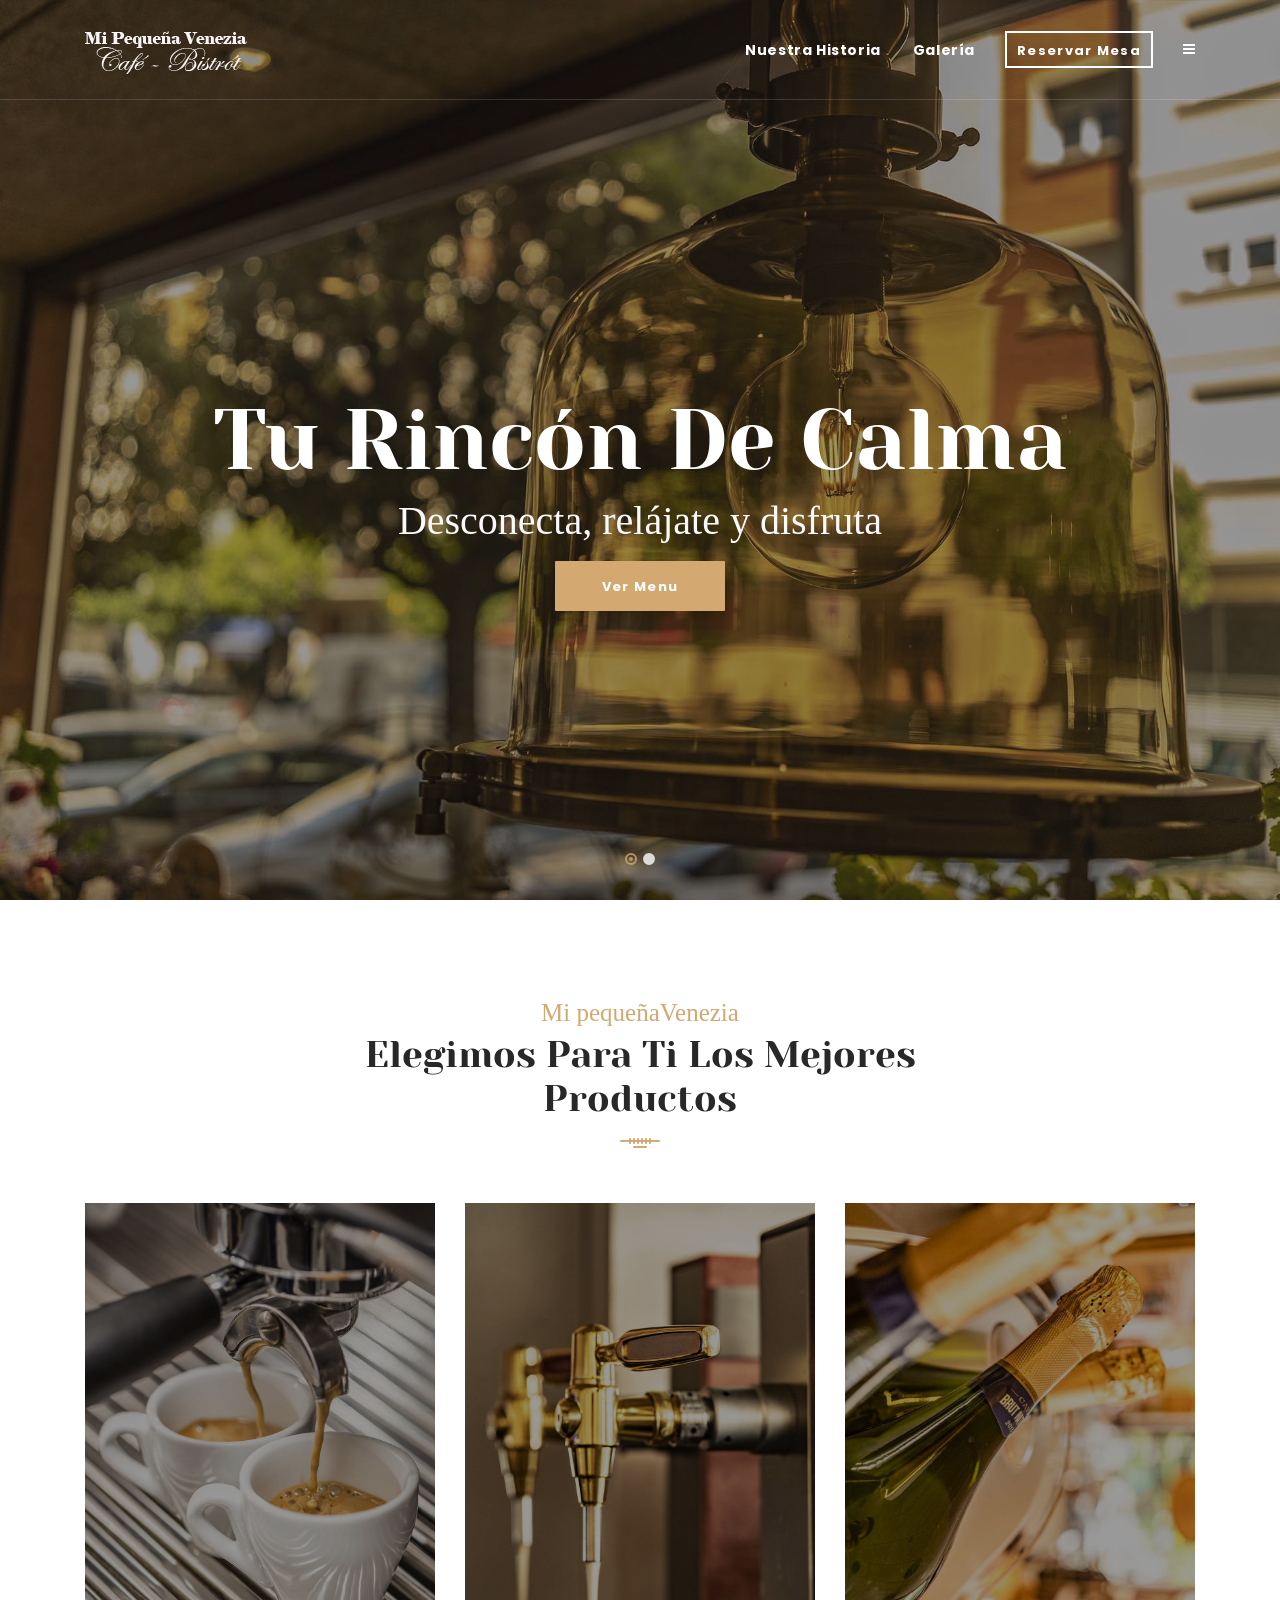
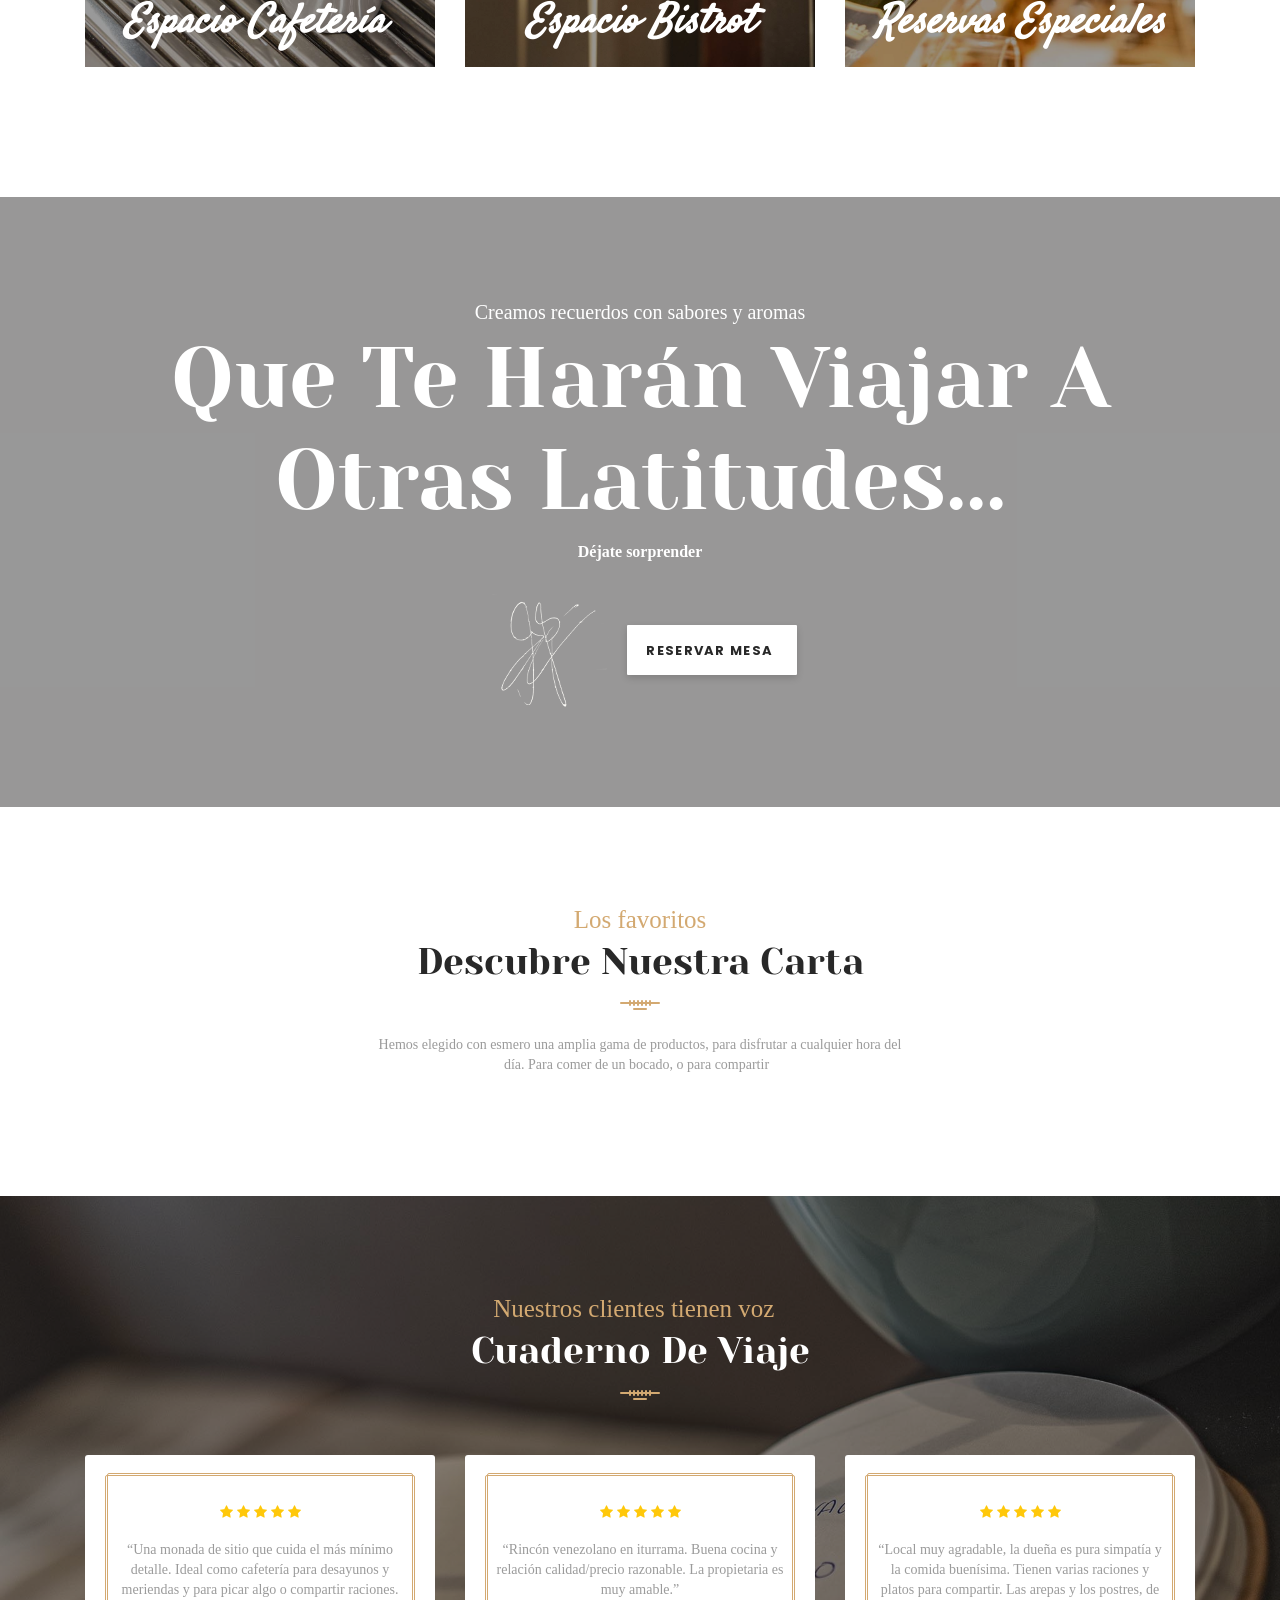
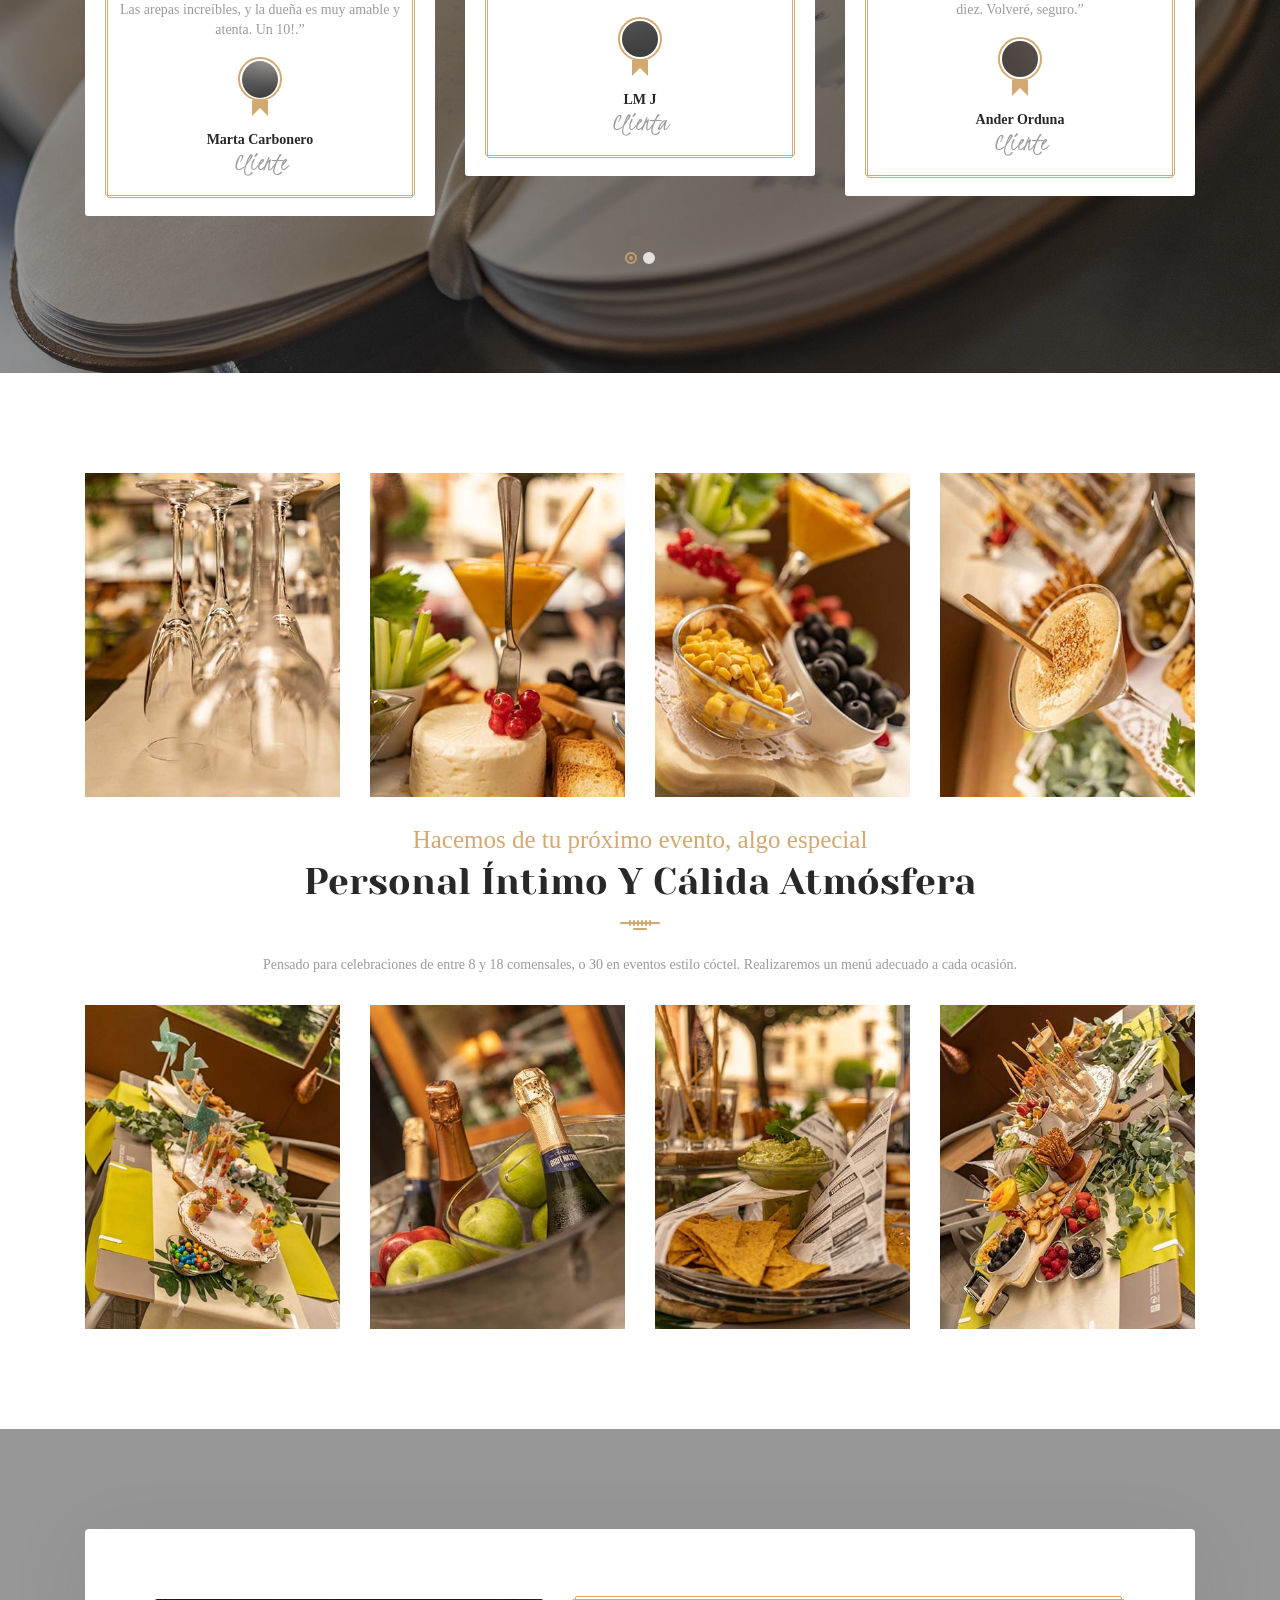
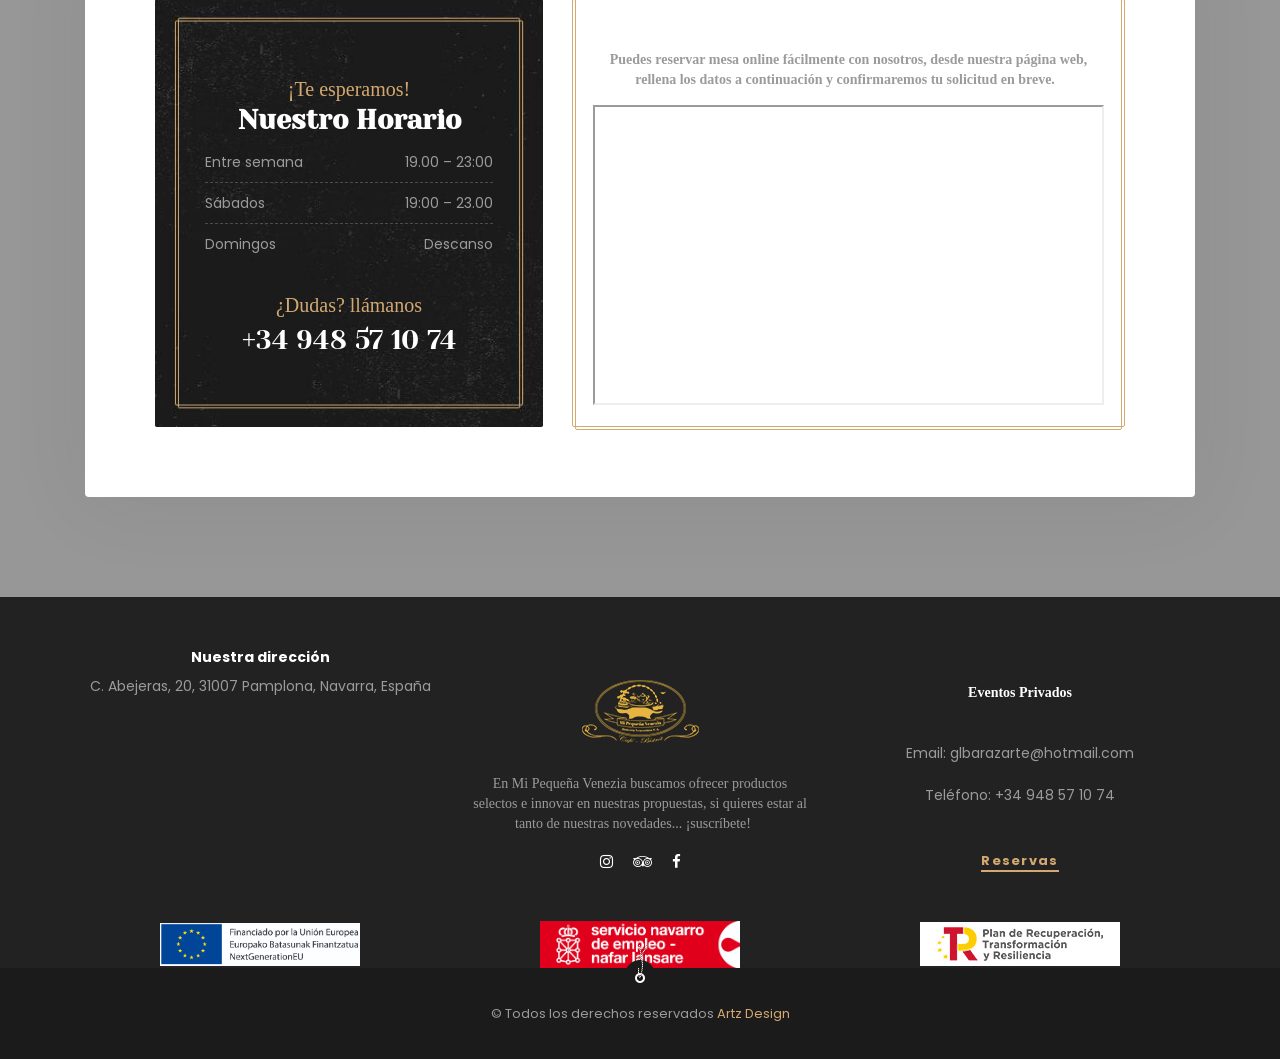
==== commit 450a39bb: "feat: Add fonts and reservation iframes" ====
--- a/index.html
+++ b/index.html
@@ -117,7 +117,7 @@
                 <img src="assets/images/features/1.jpg" alt="feature img">
               </div><!-- /.feature__img -->
               <div class="feature__content">
-                <h4 class="feature__title">Espacio Cafetería&nbsp;</h4>
+                <h4 class="text-handwriting">Espacio Cafetería&nbsp;</h4>
               </div><!-- /.feature__content-->
             </div><!-- /.feature-item -->
           </div><!-- /.col-lg-4 -->
@@ -128,7 +128,7 @@
                 <img src="assets/images/features/3.jpg" alt="feature img">
               </div><!-- /.feature__img -->
               <div class="feature__content">
-                <h4 class="feature__title">Espacio Bistrot</h4>
+                <h4 class="text-handwriting">Espacio Bistrot</h4>
               </div><!-- /.feature__content-->
             </div><!-- /.feature-item -->
           </div><!-- /.col-lg-4 -->
@@ -139,7 +139,7 @@
                 <img src="assets/images/features/2.jpg" alt="feature img">
               </div><!-- /.feature__img -->
               <div class="feature__content">
-                <h4 class="feature__title">Reservas Especiales</h4>
+                <h4 class="text-handwriting">Reservas Especiales</h4>
               </div><!-- /.feature__content-->
             </div><!-- /.feature-item -->
           </div><!-- /.col-lg-4 -->
@@ -178,7 +178,8 @@
                 <div class="heading__icon">
                   <img src="assets/images/shapes/shape2.png" alt="heading img">
                 </div>
-                <p class="heading__desc">Hemos elegido con esmero una amplia gama de productos, para disfrutar a cualquier hora del día. Para comer de un bocado, o para compartir&nbsp;&nbsp;</p>
+                <p class="heading__desc">Hemos elegido con esmero una amplia gama de productos, para disfrutar a
+                  cualquier hora del día. Para comer de un bocado, o para compartir&nbsp;&nbsp;</p>
                 <br>
               </div><!-- /.col-lg-12 -->
             </div><!-- /.row -->
@@ -384,7 +385,8 @@
                   <div class="heading__icon">
                     <img src="assets/images/shapes/shape2.png" alt="heading img">
                   </div>
-                  <p class="heading__desc">Pensado para celebraciones de entre 8 y 18 comensales, o 30 en eventos estilo cóctel. Realizaremos un menú adecuado a cada ocasión.</p>
+                  <p class="heading__desc">Pensado para celebraciones de entre 8 y 18 comensales, o 30 en eventos estilo
+                    cóctel. Realizaremos un menú adecuado a cada ocasión.</p>
                 </div><!-- /.heading -->
               </div><!-- /.banner__text -->
             </div>
@@ -431,11 +433,11 @@
                 <div class="reservation__banner" data-aos="fade-right">
                   <img class="reservation__banner-img" src="assets/images/backgrounds/pattern/3.jpg" alt="background">
                   <div class="reservation__banner-inner">
-                    <span class="reservation__banner-inner-subtitle">Visítanos</span>
-                    <h5 class="reservation__banner-inner-title">Horario de Verano</h5>
+                    <span class="reservation__banner-inner-subtitle">¡Te esperamos!</span>
+                    <h5 class="reservation__banner-inner-title">Nuestro horario</h5>
                     <ul class="list-unstyled">
-                      <li><span>Lunes a Sábado</span><span>10 a 15 –&nbsp; 18 a 22</span></li>
-                      <li><span>&nbsp;*Variable durante reservas</span><span>&nbsp;</span></li>
+                      <li><span>Entre semana</span><span>19.00 – 23:00</span></li>
+                      <li><span>Sábados</span><span>19:00 – 23.00</span></li>
                       <li><span>Domingos</span><span>Descanso</span></li>
                     </ul>
                     <div class="reservation__banner-contact">
@@ -447,16 +449,17 @@
                 <form class="reservation__form" data-aos="fade-left">
                   <div class="row">
                     <div class="col-sm-12 col-md-12 col-lg-12">
-                      <p style="font-size: 18px; text-align: center;">Puedes reservar mesa&nbsp;online fácilmente con
-                        nosotros, desde
-                        nuestra página web, rellena los
-                      datos a continuación y te confirmaremos la cita en breve&nbsp; &nbsp; &nbsp;</p>
+                      <p><strong>Puedes reservar mesa&nbsp;online fácilmente con nosotros, desde nuestra página web,
+                          rellena
+                          los
+                          datos a continuación y confirmaremos tu solicitud en breve.&nbsp;&nbsp;</strong></p>
+                      <iframe class="reservation-iframe"
+                        src="https://docs.google.com/forms/d/e/1FAIpQLSdi40Q6vIH-CgV0KMJ_kKd_NhiEc4B-k1aURl3A-IUtSfbkKg/viewform?embedded=true"
+                        width="400" height="300" frameborder="5" marginheight="5" marginwidth="5"></iframe>
                     </div>
 
                     <div class="col-sm-12 col-md-12 col-lg-12">
                       <!-- linkar formulario de google forms -->
-                      <button class="btn btn__secondary btn__block" style="margin-top:9em;"><a
-                          href="https://docs.google.com/forms/d/e/1FAIpQLSdi40Q6vIH-CgV0KMJ_kKd_NhiEc4B-k1aURl3A-IUtSfbkKg/viewform?usp=sf_link">Reservar&nbsp;</a></button>
                     </div><!-- /.col-lg-12 -->
                   </div><!-- /.row -->
                 </form><!-- /.reservation__form -->
@@ -549,12 +552,16 @@
         <i class="close__hamburger-menu fa fa-long-arrow-right"></i>
         <div class="hamburger-menu__header text-center">
           <img src="assets/images/logo/footer-logo.png" alt=" logo" class="mb-20">
-          <p>En Mi Pequeña Venezia buscamos ofrecer productos selectos e innovar en nuestras propuestas, si quieres estar al tanto de nuestras novedades... ¡siguenos en nuestras redes!</p>
+          <p>En Mi Pequeña Venezia buscamos ofrecer productos selectos e innovar en nuestras propuestas, si quieres
+            estar al tanto de nuestras novedades... ¡siguenos en nuestras redes!</p>
           <ul class="social__icons social__icons-white justify-content-center">
             <li><a href="https://www.instagram.com/mipequenavenezia/?hl=es" target="_blank"><i
                   class="fa fa-instagram"></i></a></li>
-            <li><a href="https://www.tripadvisor.com/Restaurant_Review-g187520-d17712420-Reviews-Mi_pequena_Venezia_cafe_bistrot-Pamplona_Navarra.html?m=19905" target="_blank"><i class="fa fa-tripadvisor"></i></a></li>
-            <li><a href="https://www.facebook.com/mipequenavenezia" target="_blank"><i class="fa fa-facebook"></i></a></li>
+            <li><a
+                href="https://www.tripadvisor.com/Restaurant_Review-g187520-d17712420-Reviews-Mi_pequena_Venezia_cafe_bistrot-Pamplona_Navarra.html?m=19905"
+                target="_blank"><i class="fa fa-tripadvisor"></i></a></li>
+            <li><a href="https://www.facebook.com/mipequenavenezia" target="_blank"><i class="fa fa-facebook"></i></a>
+            </li>
           </ul><!-- /.social__icons -->
         </div><!-- /.hamburger-menu-header -->
         <div class="hamburger-menu__footer">
--- a/assets/css/style.css
+++ b/assets/css/style.css
@@ -40,6 +40,9 @@
 /*--------------------------
       Global Styles
 ---------------------------*/
+
+@import url('https://fonts.googleapis.com/css2?family=Satisfy&display=swap');
+
 html,
 body {
   overflow-x: hidden;
@@ -152,9 +155,15 @@
   background-color: transparent;
 }
 
+
+
 /*----------------------------
       Helper Classes
 ----------------------------*/
+.reservation-iframe {
+  width: 100%;
+}
+
 .col-padding-0>.row {
   margin: 0;
 }
@@ -3307,12 +3316,12 @@
 }
 
 .text-handwriting {
-  font-family: "Homemade Apple";
-  font-style: normal;
+  font-family: 'Satisfy', cursive;
+  font-style: oblique;
   font-variant: normal;
-  font-weight: 700;
+  font-weight: 600;
   line-height: 26.4px;
-  font-size: 25px;
+  font-size: 40px;
   /* font-weight: 400; */
   margin-bottom: 0;
   color: #ffffff;
@@ -4050,7 +4059,7 @@
 }
 
 .feature-item .feature__title {
-  font-family: "Satisfy";
+  font-family: "Aboreto";
   font-size: 30px;
   font-weight: 400;
   margin-bottom: 0;
@@ -6971,8 +6980,9 @@
 .reservation-layout2 .reservation-container .reservation__form {
   flex: 0 0 57%;
   max-width: 57%;
-  padding: 50px 40px;
+  padding: 50px 20px 10px 20px;
   margin: 0;
+  text-align: center;
 }
 
 @media only screen and (min-width: 992px) and (max-width: 1200px) {
